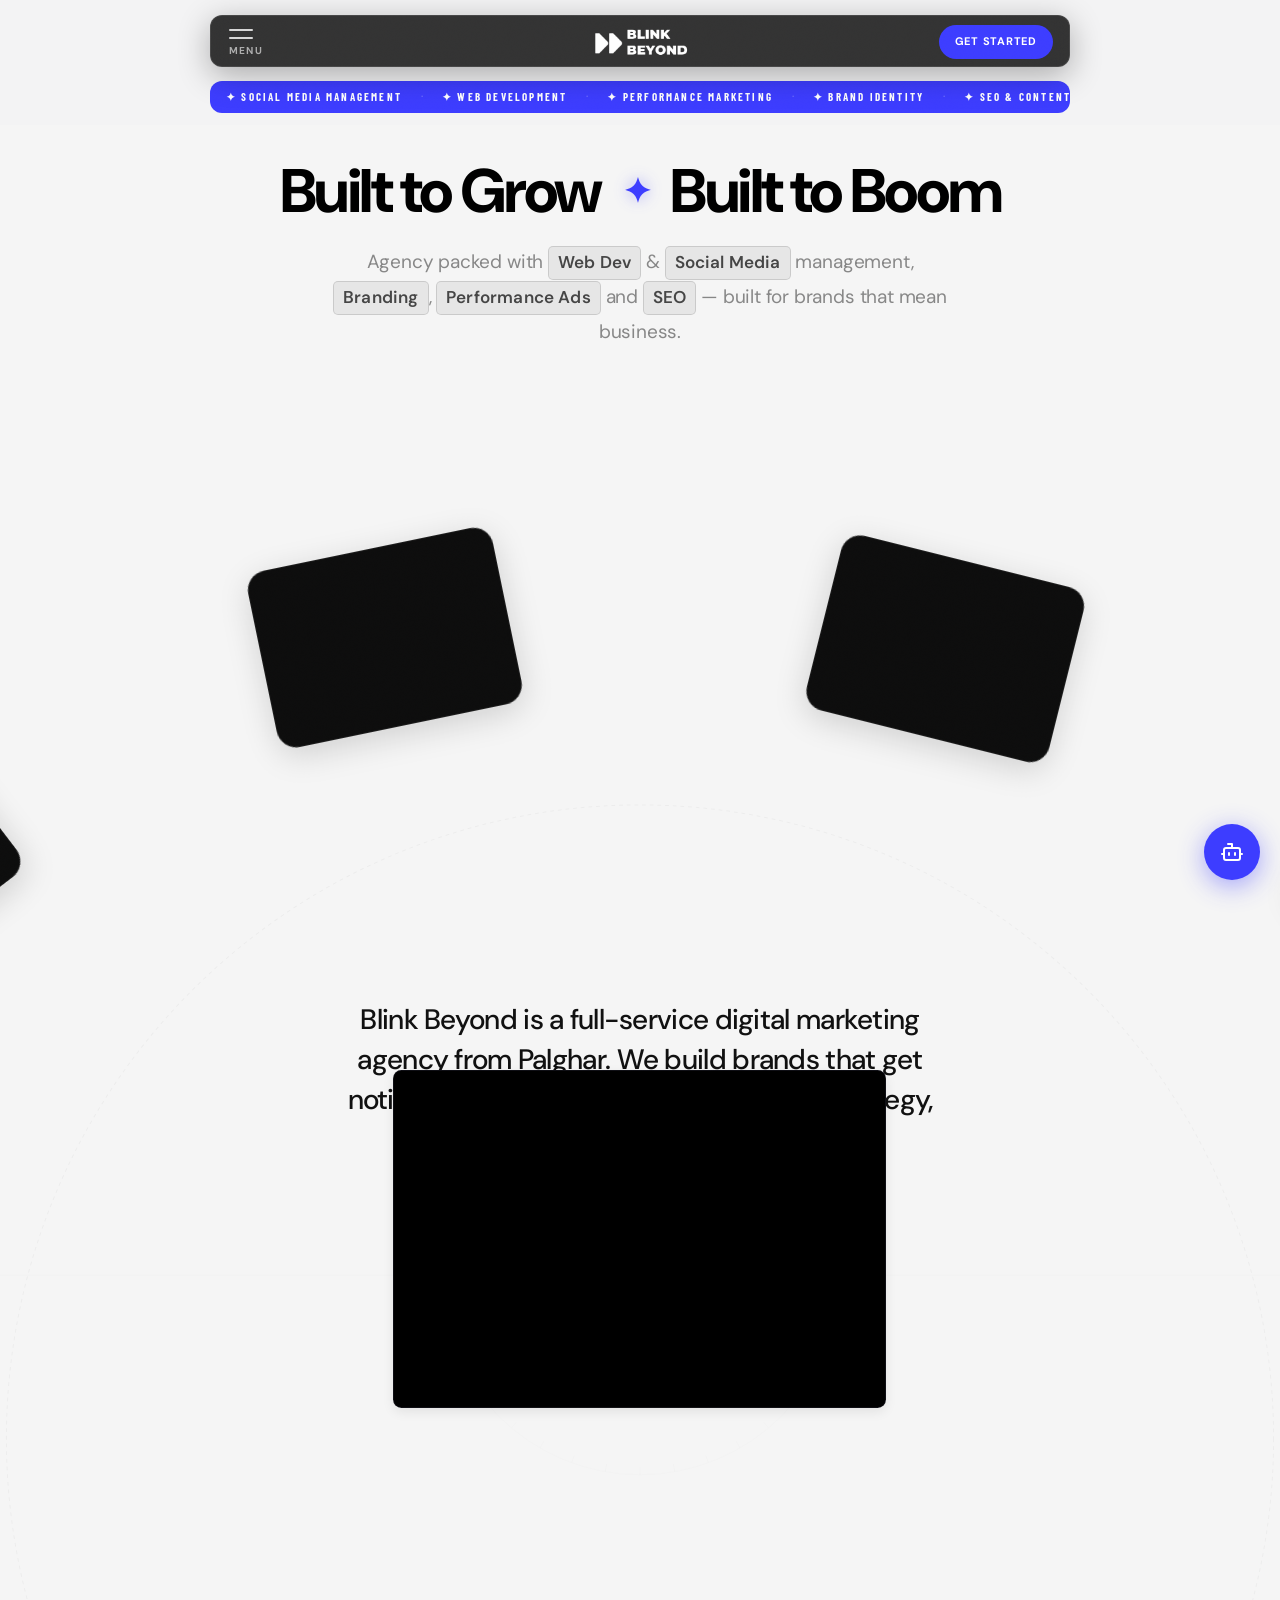
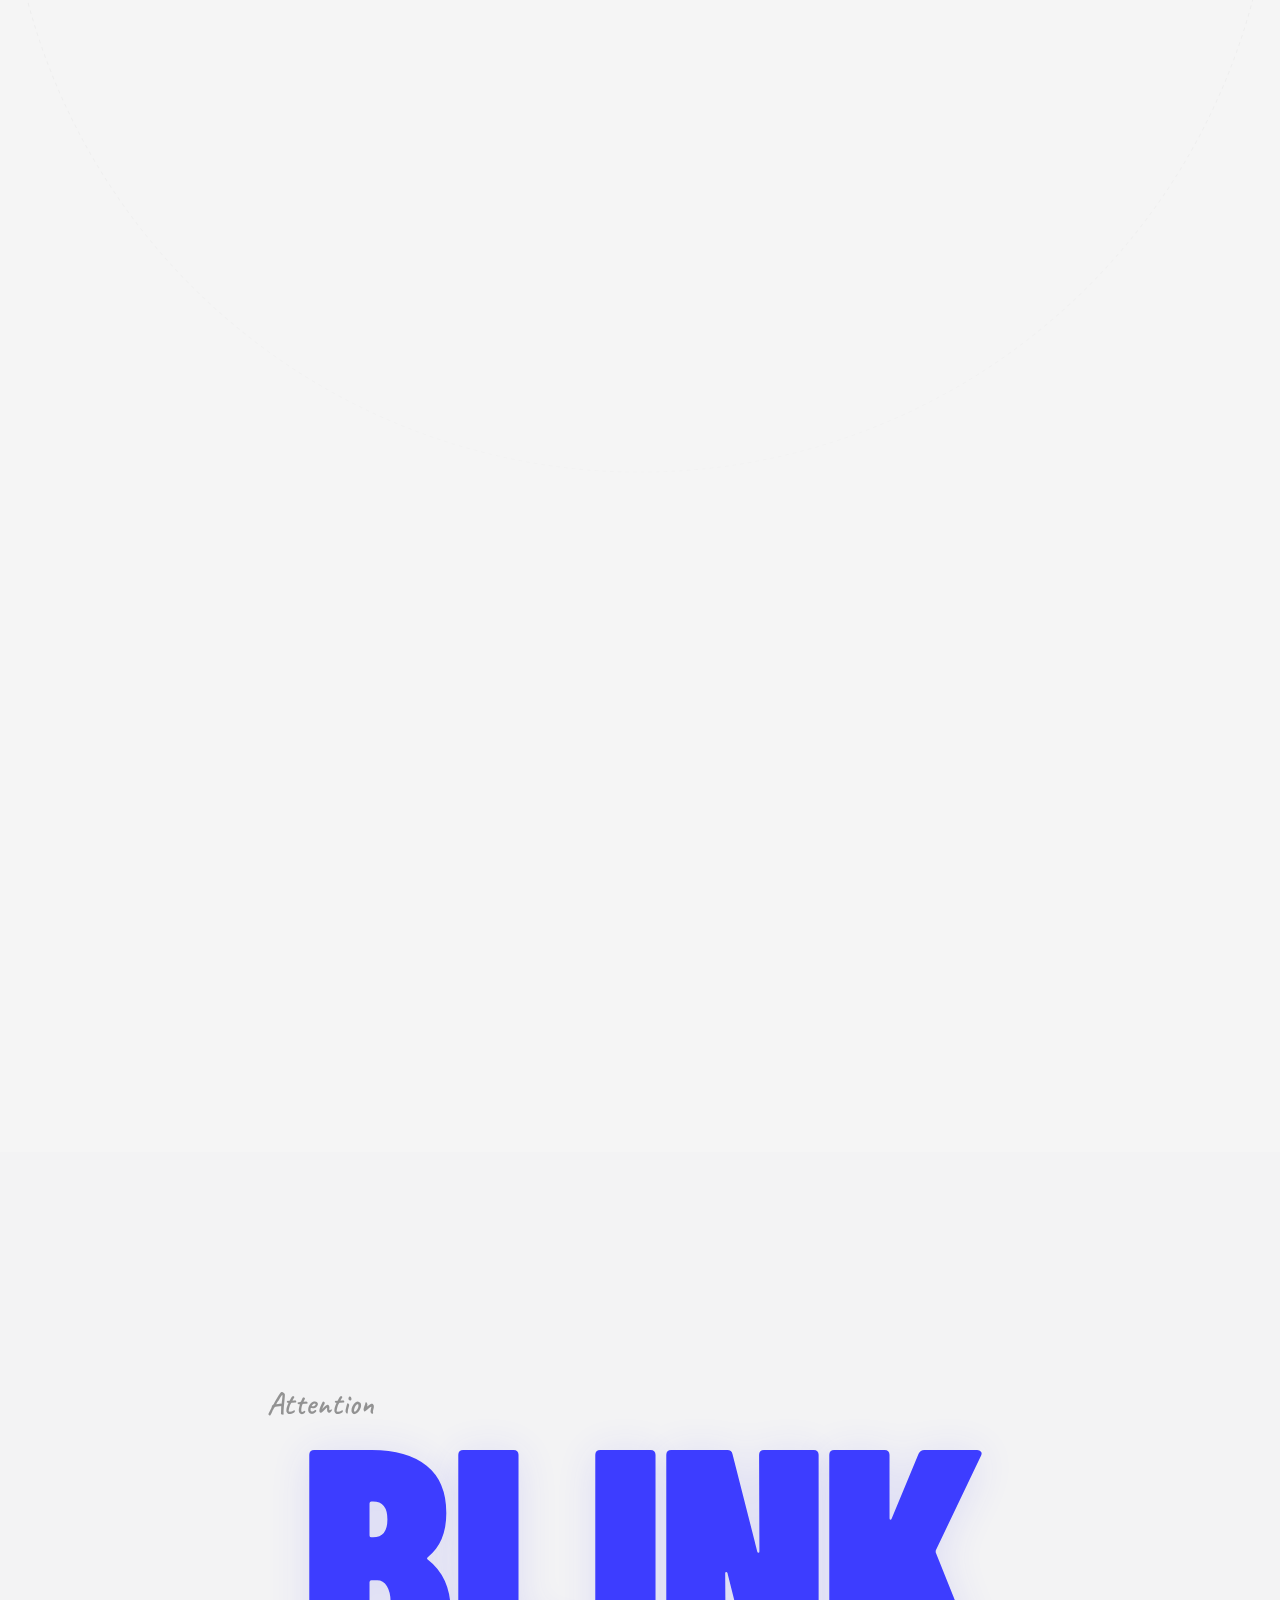
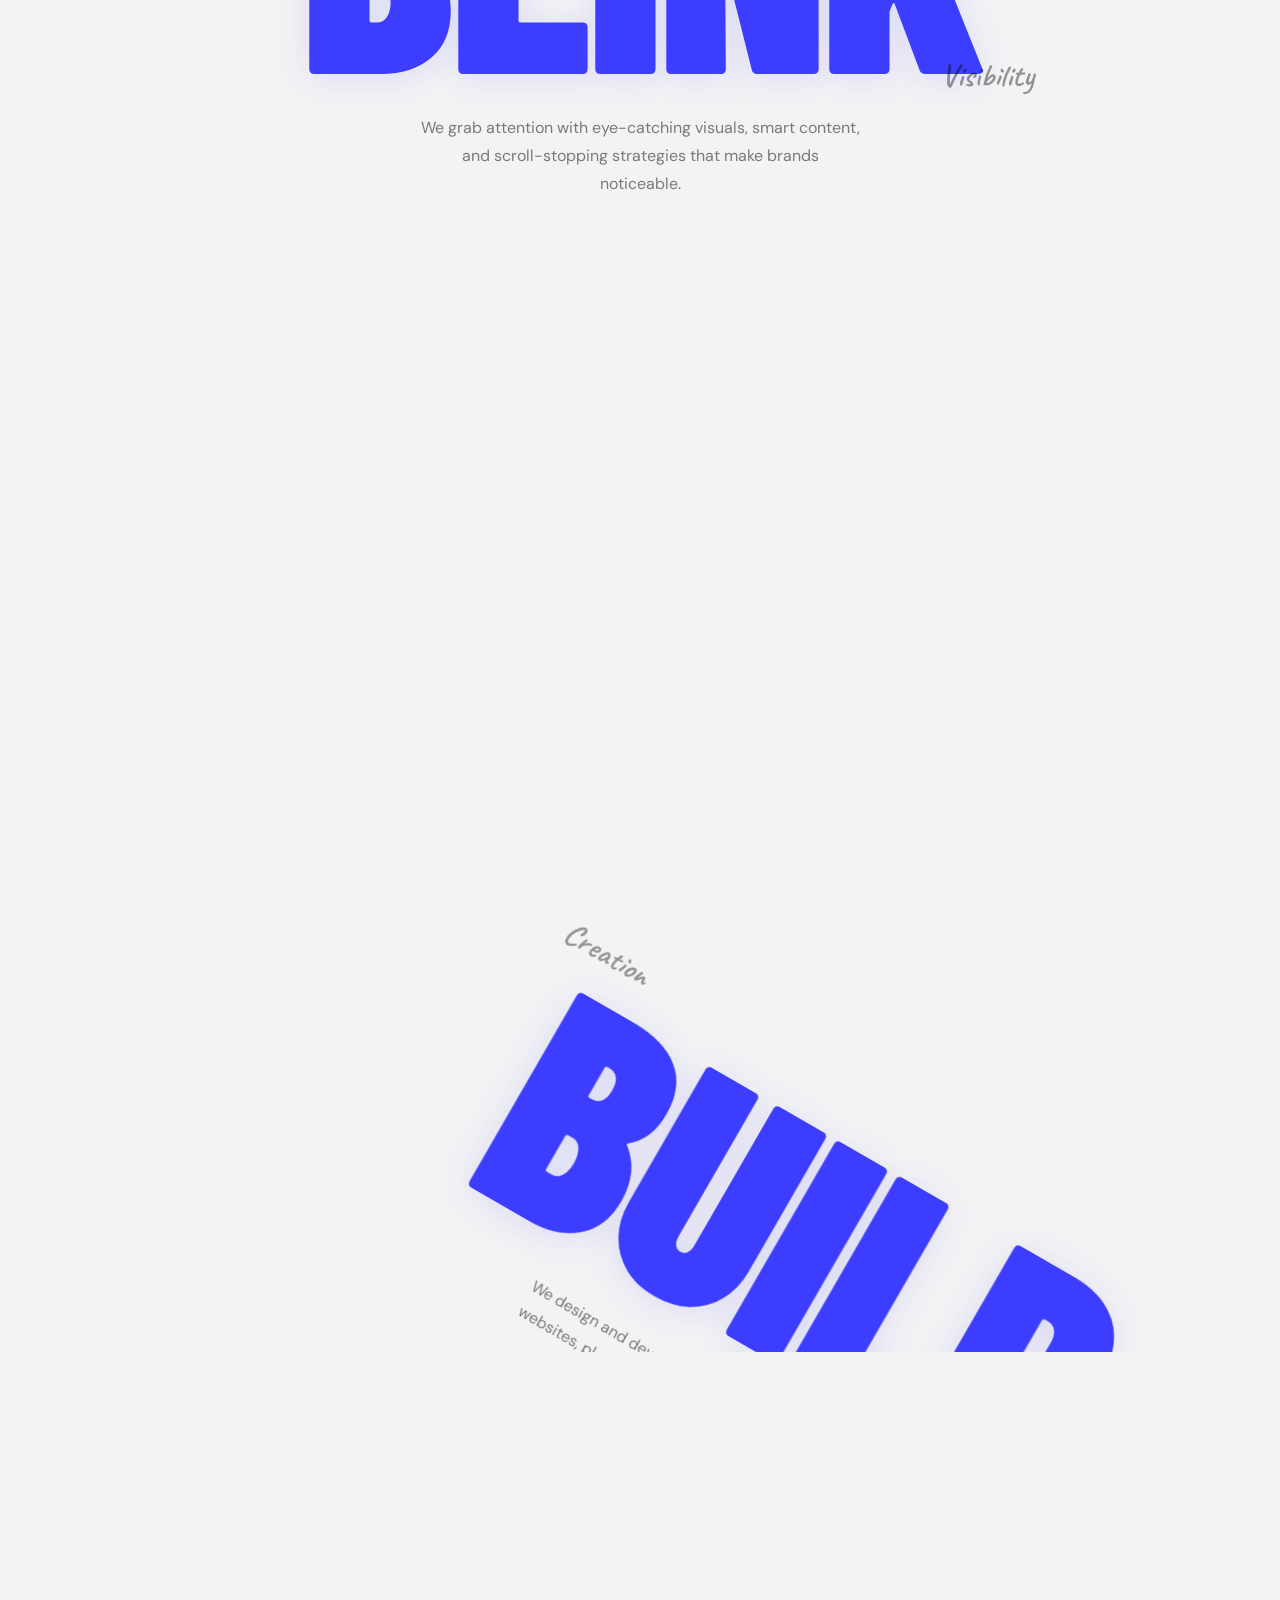
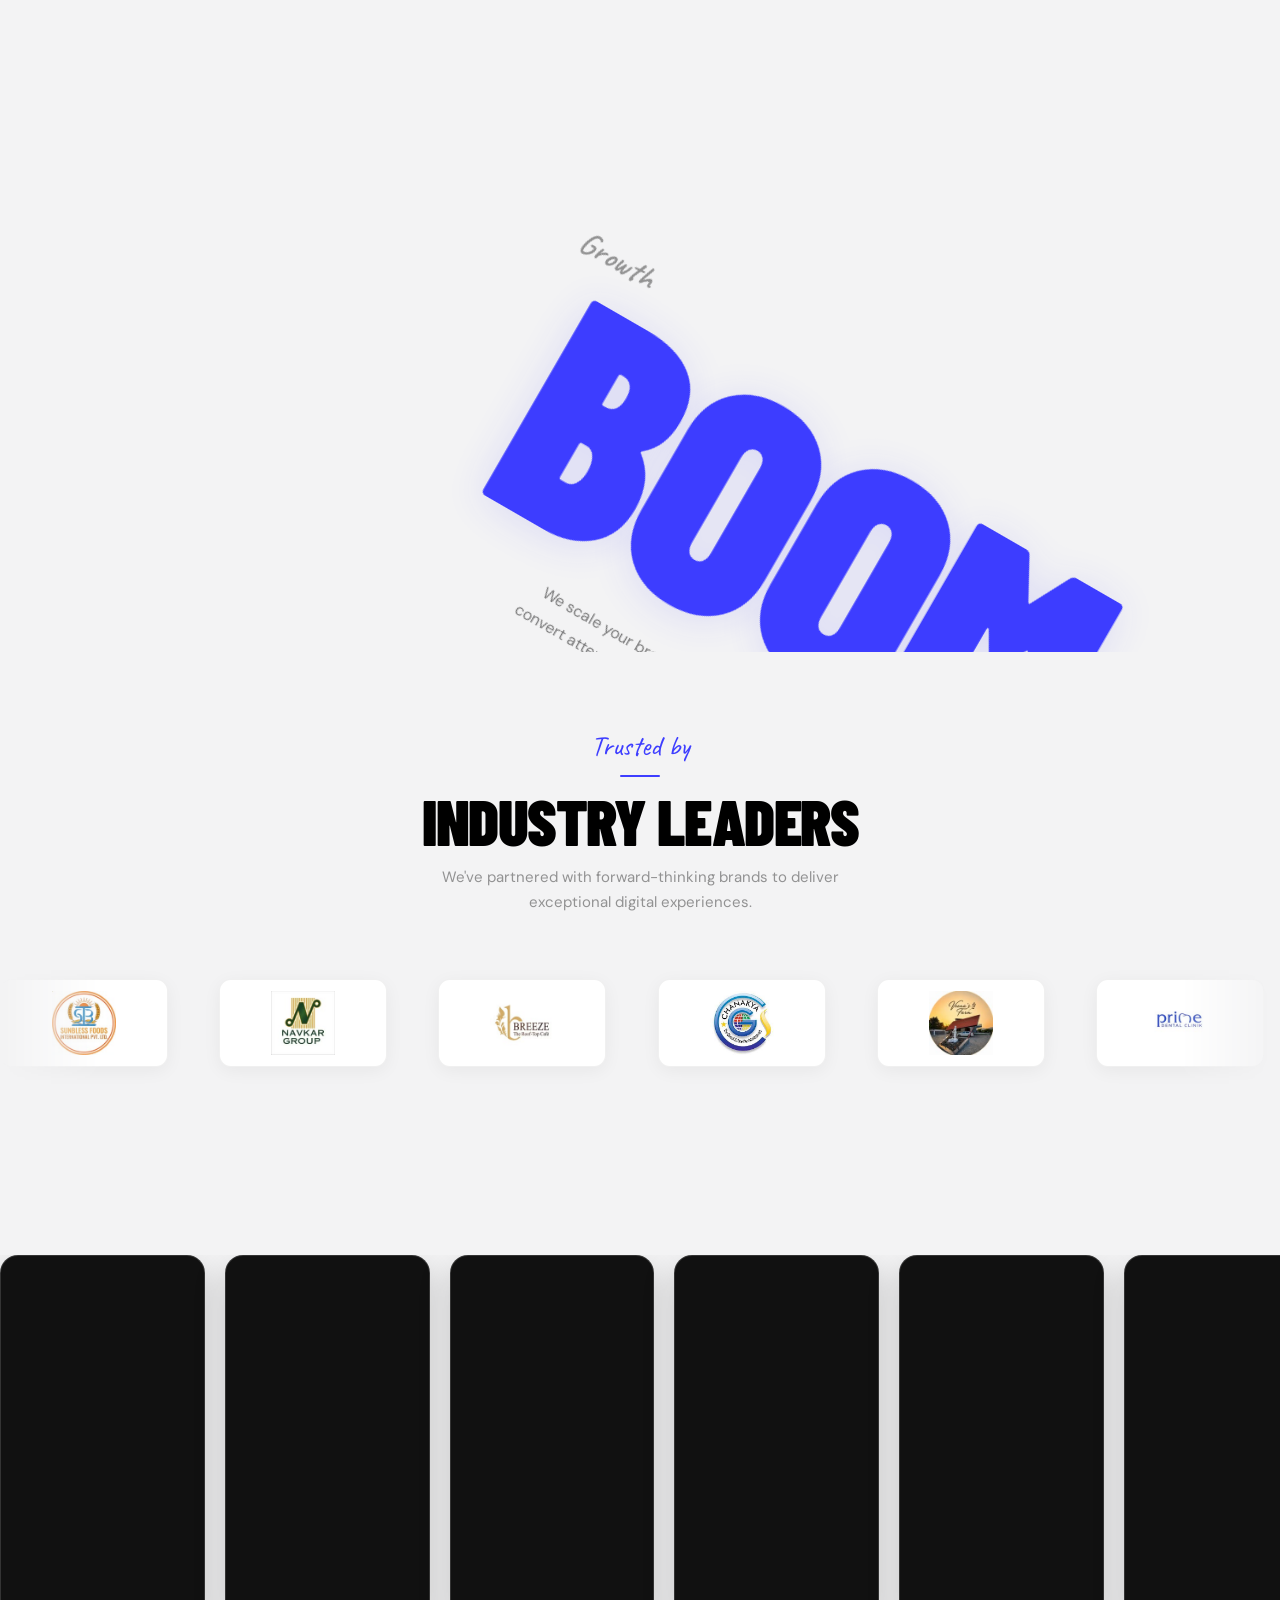
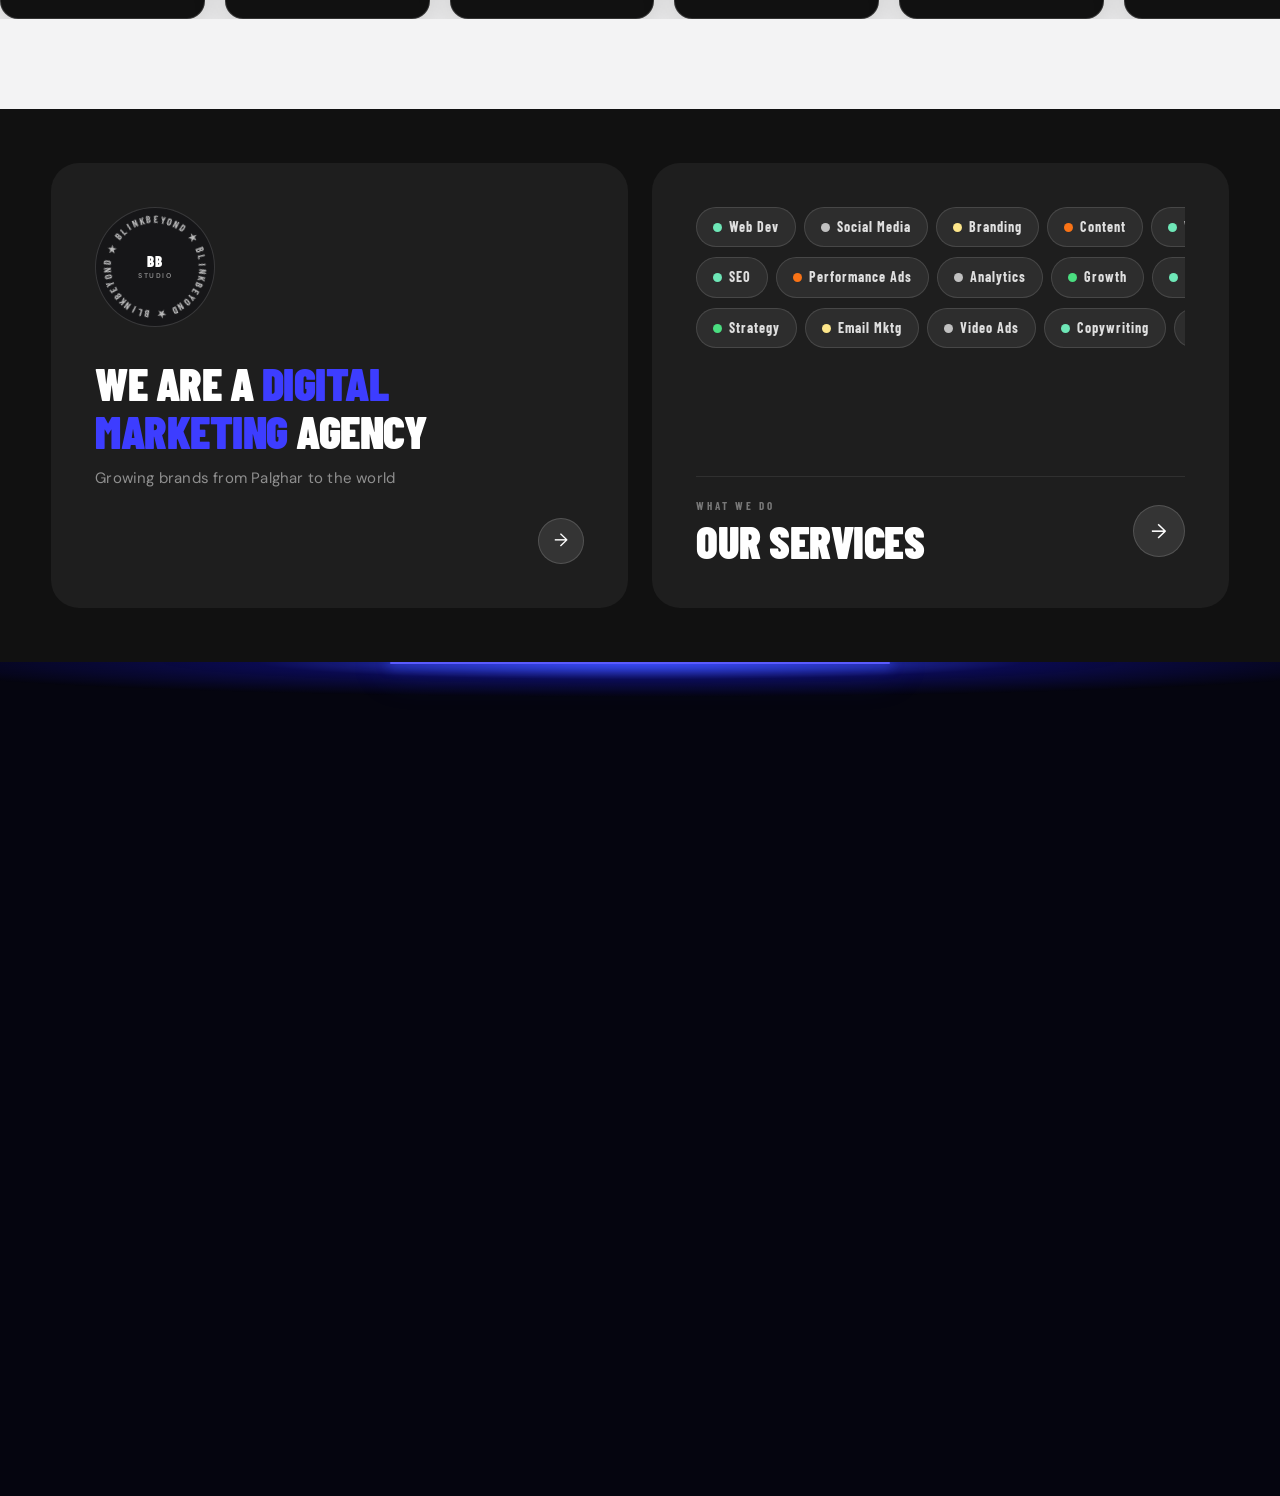
==== index.html @ e66d3a0a "chore: refactor for desktop-only responsive layout - Disabled media queries site-wide by overriding " ====
<!DOCTYPE html>
<html lang="en">
<head>
  <meta charset="UTF-8">
  <meta name="viewport" content="width=device-width, initial-scale=1.0">
  <title>Blink Beyond — Where Brands Blink and Boom</title>
  <meta name="description" content="Blink Beyond is a digital marketing agency in Palghar, Maharashtra specializing in web development, social media management, branding, and performance marketing.">
  <link rel="icon" type="image/svg+xml" href="favicon.svg">
  <meta property="og:title" content="Blink Beyond | Digital Marketing Agency">
  <meta property="og:description" content="Where brands blink and boom. Get in touch to build your brand and drive growth.">
  <meta property="og:image" content="https://blinkbeyond.co.in/assets/og-image.jpg">
  <meta property="og:url" content="https://blinkbeyond.co.in">
  <meta property="og:type" content="website">
  <link rel="stylesheet" href="css/style.css">
  <!-- Device-Specific Enhancements (Separated to prevent cross-device layout impact) -->
  <link rel="stylesheet" href="css/desktop/desktop.css">
  <link rel="stylesheet" href="css/tablet/tablet.css">
  <link rel="stylesheet" href="css/mobile/mobile.css">
  <script>
    if ('scrollRestoration' in history) {
      history.scrollRestoration = 'manual';
    }
    (function() {
      try {
        var seen = localStorage.getItem('bb_loader_seen') === '1' || /(?:^|; )bb_loader_seen=1/.test(document.cookie);
        if (seen) {
          document.documentElement.classList.add('bb-loader-skip');
          document.documentElement.classList.add('loader-skip');
        } else {
          document.documentElement.classList.add('is-preloading');
        }
      } catch (e) {}
      try {
        if (sessionStorage.getItem('bb_page_transition') === '1') {
          document.documentElement.classList.add('bb-entering');
          document.documentElement.style.background = '#3D3DFF';
          document.documentElement.style.backgroundColor = '#3D3DFF';
        }
      } catch (e) {}
    })();
  </script>
</head>
<body>
  <div class="page-transition-overlay"></div>
  <!-- ═══════════════ PAGE LOADER ═══════════════ -->
  <div class="page-loader" id="page-loader">
    <div class="loader-bg-glow"></div>
    <div class="loader-center">
      <div class="loader-wordmark-wrap" id="loader-wordmark-wrap">
        <span class="loader-fill-ghost">Blink Beyond</span>
        <span class="loader-fill-text" id="loader-fill-text">Blink Beyond</span>
      </div>
      <p class="loader-tagline">Where Brands Blink &amp; Boom</p>
    </div>
    <div class="loader-bottom">
      <div class="loader-counter" id="loader-percent" data-value="0%">0%</div>
      <div class="loader-bar-track"><div class="loader-bar-fill" id="loader-bar-fill"></div></div>
      <div class="loader-loading-text">Loading</div>
    </div>
  </div>

  <!-- ═══════════════ NAVIGATION ═══════════════ -->
  <nav class="navbar" id="cardNav">
    <div class="card-nav-top">
      <button class="cn-hamburger" id="cnHamburger" aria-label="Open menu">
        <span class="cn-line"></span>
        <span class="cn-line"></span>
        <span class="cn-label">MENU</span>
      </button>
      <a href="index.html" class="nav-logo" aria-label="Blink Beyond — Home"><img src="assets/logo.png" alt="Blink Beyond" class="nav-logo-img" width="172" height="40"></a>
      <a href="contact.html" class="cn-cta">Get Started</a>
    </div>
  </nav>

  <!-- ═══════════════ FULLSCREEN MENU OVERLAY ═══════════════ -->
  <div class="fullscreen-menu" id="fsMenu">
    <div class="fs-menu-header">
      <span class="fs-menu-tagline">Where Brands Blink &amp; Boom</span>
      <button class="fs-menu-close" id="fsMenuClose" aria-label="Close menu">
        <span class="fs-close-icon">✕</span> CLOSE
      </button>
    </div>
    <div class="fs-menu-body">
      <div class="fs-menu-links">
        <a href="index.html" class="fs-link" data-text="HOME">
          <span class="text-roll-wrapper">
            <span class="text-roll-top"></span>
            <span class="text-roll-bottom"></span>
          </span>
        </a>
        <a href="about.html" class="fs-link" data-text="ABOUT">
          <span class="text-roll-wrapper">
            <span class="text-roll-top"></span>
            <span class="text-roll-bottom"></span>
          </span>
        </a>
        <a href="services.html" class="fs-link" data-text="SERVICES">
          <span class="text-roll-wrapper">
            <span class="text-roll-top"></span>
            <span class="text-roll-bottom"></span>
          </span>
        </a>
        <a href="casestudies.html" class="fs-link" data-text="CASE STUDIES">
          <span class="text-roll-wrapper">
            <span class="text-roll-top"></span>
            <span class="text-roll-bottom"></span>
          </span>
        </a>
        <a href="contact.html" class="fs-link" data-text="CONTACT">
          <span class="text-roll-wrapper">
            <span class="text-roll-top"></span>
            <span class="text-roll-bottom"></span>
          </span>
        </a>
      </div>
    </div>
    <div class="fs-menu-footer">
      <div class="fs-footer-left">© BLINK BEYOND 2026 — ALL RIGHTS RESERVED</div>
      <div class="fs-social-legal">
        <div class="fs-socials">
          <a href="https://linkedin.com/company/blinkbeyond" target="_blank" rel="noopener" class="fs-social-link" aria-label="LinkedIn">
            <svg xmlns="http://www.w3.org/2000/svg" viewBox="0 0 24 24"><path d="M20.447 20.452h-3.554v-5.569c0-1.328-.027-3.037-1.852-3.037-1.853 0-2.136 1.445-2.136 2.939v5.667H9.351V9h3.414v1.561h.046c.477-.9 1.637-1.85 3.37-1.85 3.601 0 4.267 2.37 4.267 5.455v6.286zM5.337 7.433a2.062 2.062 0 01-2.063-2.065 2.064 2.064 0 112.063 2.065zm1.782 13.019H3.555V9h3.564v11.452zM22.225 0H1.771C.792 0 0 .774 0 1.729v20.542C0 23.227.792 24 1.771 24h20.451C23.2 24 24 23.227 24 22.271V1.729C24 .774 23.2 0 22.222 0h.003z"/></svg>
          </a>
          <a href="https://instagram.com/blinkbeyond" target="_blank" rel="noopener" class="fs-social-link" aria-label="Instagram">
            <svg xmlns="http://www.w3.org/2000/svg" viewBox="0 0 24 24"><path d="M12 2.163c3.204 0 3.584.012 4.85.07 3.252.148 4.771 1.691 4.919 4.919.058 1.265.069 1.645.069 4.849 0 3.205-.012 3.584-.069 4.849-.149 3.225-1.664 4.771-4.919 4.919-1.266.058-1.644.07-4.85.07-3.204 0-3.584-.012-4.849-.07-3.26-.149-4.771-1.699-4.919-4.92-.058-1.265-.07-1.644-.07-4.849 0-3.204.013-3.583.07-4.849.149-3.227 1.664-4.771 4.919-4.919 1.266-.057 1.645-.069 4.849-.069zM12 0C8.741 0 8.333.014 7.053.072 2.695.272.273 2.69.073 7.052.014 8.333 0 8.741 0 12c0 3.259.014 3.668.072 4.948.2 4.358 2.618 6.78 6.98 6.98C8.333 23.986 8.741 24 12 24c3.259 0 3.668-.014 4.948-.072 4.354-.2 6.782-2.618 6.979-6.98.059-1.28.073-1.689.073-4.948 0-3.259-.014-3.667-.072-4.947-.196-4.354-2.617-6.78-6.979-6.98C15.668.014 15.259 0 12 0zm0 5.838a6.162 6.162 0 100 12.324 6.162 6.162 0 000-12.324zM12 16a4 4 0 110-8 4 4 0 010 8zm6.406-11.845a1.44 1.44 0 100 2.881 1.44 1.44 0 000-2.881z"/></svg>
          </a>
          <a href="https://wa.me/919545556009" target="_blank" rel="noopener" class="fs-social-link" aria-label="WhatsApp">
            <svg xmlns="http://www.w3.org/2000/svg" viewBox="0 0 24 24"><path d="M17.472 14.382c-.297-.149-1.758-.867-2.03-.967-.273-.099-.471-.148-.67.15-.197.297-.767.966-.94 1.164-.173.199-.347.223-.644.075-.297-.15-1.255-.463-2.39-1.475-.883-.788-1.48-1.761-1.653-2.059-.173-.297-.018-.458.13-.606.134-.133.298-.347.446-.52.149-.174.198-.298.298-.497.099-.198.05-.371-.025-.52-.075-.149-.669-1.612-.916-2.207-.242-.579-.487-.5-.669-.51-.173-.008-.371-.01-.57-.01-.198 0-.52.074-.792.372-.272.297-1.04 1.016-1.04 2.479 0 1.462 1.065 2.875 1.213 3.074.149.198 2.096 3.2 5.077 4.487.709.306 1.262.489 1.694.625.712.227 1.36.195 1.871.118.571-.085 1.758-.719 2.006-1.413.248-.694.248-1.289.173-1.413-.074-.124-.272-.198-.57-.347m-5.421 7.403h-.004a9.87 9.87 0 01-5.031-1.378l-.361-.214-3.741.982.998-3.648-.235-.374a9.86 9.86 0 01-1.51-5.26c.001-5.45 4.436-9.884 9.888-9.884 2.64 0 5.122 1.03 6.988 2.898a9.825 9.825 0 012.893 6.994c-.003 5.45-4.437 9.884-9.885 9.884m8.413-18.297A11.815 11.815 0 0012.05 0C5.495 0 .16 5.335.157 11.892c0 2.096.547 4.142 1.588 5.945L.057 24l6.305-1.654a11.882 11.882 0 005.683 1.448h.005c6.554 0 11.89-5.335 11.893-11.893a11.821 11.821 0 00-3.48-8.413z"/></svg>
          </a>
          <a href="contact.html" class="fs-social-link" aria-label="Contact Us">
            <svg xmlns="http://www.w3.org/2000/svg" viewBox="0 0 24 24"><path d="M6.938 4.503c.702 0 1.34.06 1.92.188.577.13 1.07.33 1.485.61.41.28.733.65.96 1.12.225.47.34 1.05.34 1.73 0 .74-.17 1.36-.507 1.86-.338.5-.837.9-1.502 1.22.906.26 1.576.72 2.022 1.37.448.66.665 1.45.665 2.36 0 .75-.13 1.39-.41 1.93-.28.55-.67 1-1.16 1.35-.48.348-1.05.6-1.67.767-.63.165-1.27.25-1.95.25H0V4.51h6.938v-.007zM6.545 10.96c.6 0 1.1-.16 1.46-.49.37-.33.555-.79.555-1.38 0-.33-.06-.6-.18-.82-.12-.22-.29-.39-.5-.52-.21-.13-.46-.22-.74-.27-.28-.05-.57-.08-.87-.08H3.72v3.56h2.825zm.185 6.14c.33 0 .64-.04.93-.12.29-.08.54-.21.76-.39.22-.17.39-.4.51-.68.12-.28.18-.62.18-1.02 0-.81-.24-1.39-.71-1.74-.47-.35-1.08-.52-1.84-.52H3.72v4.47h3.01zM15.28 16.18c.39.38.91.58 1.58.58.48 0 .9-.12 1.26-.37.36-.25.58-.52.68-.83h2.27c-.36 1.13-.91 1.95-1.66 2.46-.74.51-1.64.77-2.69.77-.73 0-1.39-.13-1.96-.38-.58-.26-1.07-.62-1.48-1.09-.4-.47-.71-1.03-.93-1.68-.21-.65-.32-1.36-.32-2.13 0-.75.11-1.45.34-2.09.23-.64.55-1.2.97-1.66.42-.46.92-.83 1.5-1.08.58-.26 1.23-.38 1.93-.38.78 0 1.46.15 2.04.45.58.31 1.06.72 1.43 1.25.37.52.64 1.13.81 1.81.16.68.21 1.4.14 2.16h-6.79c.03.87.34 1.58.73 1.96zm2.77-5.09c-.32-.34-.79-.52-1.41-.52-.41 0-.75.07-1.02.22-.27.14-.48.33-.64.55-.15.22-.26.45-.31.7-.06.25-.09.47-.09.68h4.31c-.1-.8-.39-1.29-.71-1.63h-.13zM15.435 4.88h4.56v1.32h-4.56V4.88z"/></svg>
          </a>
        </div>
        <div class="fs-legal">
          <a href="contact.html">/ PRIVACY &amp; CONTACT /</a>
        </div>
      </div>
    </div>
  </div>

  <!-- ═══════════════ ANNOUNCEMENT STRIP ═══════════════ -->
  <div class="announcement-strip">
    <div class="announcement-track">
      <span class="announcement-item">✦ Social Media Management</span>
      <span class="announcement-sep"> &nbsp;·&nbsp; </span>
      <span class="announcement-item">✦ Web Development</span>
      <span class="announcement-sep"> &nbsp;·&nbsp; </span>
      <span class="announcement-item">✦ Performance Marketing</span>
      <span class="announcement-sep"> &nbsp;·&nbsp; </span>
      <span class="announcement-item">✦ Brand Identity</span>
      <span class="announcement-sep"> &nbsp;·&nbsp; </span>
      <span class="announcement-item">✦ SEO &amp; Content</span>
      <span class="announcement-sep"> &nbsp;·&nbsp; </span>
      <span class="announcement-item">✦ Social Media Management</span>
      <span class="announcement-sep"> &nbsp;·&nbsp; </span>
      <span class="announcement-item">✦ Web Development</span>
      <span class="announcement-sep"> &nbsp;·&nbsp; </span>
      <span class="announcement-item">✦ Performance Marketing</span>
      <span class="announcement-sep"> &nbsp;·&nbsp; </span>
      <span class="announcement-item">✦ Brand Identity</span>
      <span class="announcement-sep"> &nbsp;·&nbsp; </span>
      <span class="announcement-item">✦ SEO &amp; Content</span>
      <span class="announcement-sep"> &nbsp;·&nbsp; </span>
    </div>
  </div>

  <!-- ═══════════════ HERO ═══════════════ -->
  <section class="hero-page" id="hero">
    <!-- Center divider line -->
    <div class="hero-center-line"></div>

    <div class="hero-text">
      <h1 class="hero-headline">
        <span class="headline-part">Built to Grow</span>
        <span class="hero-headline-sep">✦</span>
        <span class="headline-part">Built to Boom</span>
      </h1>
      <p class="hero-sub">Agency packed with <span class="hero-chip">Web Dev</span> &amp; <span class="hero-chip">Social Media</span> management, <span class="hero-chip">Branding</span>, <span class="hero-chip">Performance Ads</span> and <span class="hero-chip">SEO</span> — built for brands that mean business.</p>
      <div class="hero-mobile-cta">
        <a href="contact.html" class="btn-primary">Get Started</a>
        <a href="services.html" class="btn-secondary">Our Services</a>
      </div>
    </div>

    <!-- MOBILE WORK STRIP (hidden on desktop, replaces arc on mobile) -->
    <div class="mobile-work-strip">
      <div class="mobile-work-track">
        <div class="mobile-work-card"><span class="mobile-work-num">01</span></div>
        <div class="mobile-work-card"><span class="mobile-work-num">02</span></div>
        <div class="mobile-work-card"><span class="mobile-work-num">03</span></div>
        <div class="mobile-work-card"><span class="mobile-work-num">04</span></div>
        <div class="mobile-work-card"><span class="mobile-work-num">05</span></div>
        <div class="mobile-work-card"><span class="mobile-work-num">06</span></div>
        <div class="mobile-work-card"><span class="mobile-work-num">07</span></div>
        <div class="mobile-work-card"><span class="mobile-work-num">01</span></div>
        <div class="mobile-work-card"><span class="mobile-work-num">02</span></div>
        <div class="mobile-work-card"><span class="mobile-work-num">03</span></div>
        <div class="mobile-work-card"><span class="mobile-work-num">04</span></div>
        <div class="mobile-work-card"><span class="mobile-work-num">05</span></div>
        <div class="mobile-work-card"><span class="mobile-work-num">06</span></div>
        <div class="mobile-work-card"><span class="mobile-work-num">07</span></div>
      </div>
    </div>

    <!-- ARC -->
    <div class="arc-scene" id="arcScene">
      <svg class="arc-orbit-path" viewBox="0 0 100 100" xmlns="http://www.w3.org/2000/svg" preserveAspectRatio="xMidYMid meet">
        <circle cx="50" cy="50" r="49.5" fill="none" stroke="rgba(0,0,0,0.07)" stroke-width="0.08" stroke-dasharray="0.3 0.3" />
      </svg>

      <div class="arc-ring" id="arcRing">

        <!-- ═══════════════════════════════════════════════════
             GIF CARDS — To activate a card, set the src below
             to your GIF file path, e.g. src="gifs/work-1.gif"
             ═══════════════════════════════════════════════════ -->

        <!-- CARD 1 -->
        <div class="a-card gif-card">
          <div class="card-gif-wrap">
            <video class="card-gif-video" src="assets/media/hero-gifs/01-sunbless.mp4#t=0.001" autoplay muted loop playsinline webkit-playsinline preload="auto" aria-hidden="true"></video>
          </div>
        </div>

        <!-- CARD 2 -->
        <div class="a-card gif-card">
          <div class="card-gif-wrap">
            <video class="card-gif-video" src="assets/media/hero-gifs/02-breeze.mp4#t=0.001" autoplay muted loop playsinline webkit-playsinline preload="auto" aria-hidden="true"></video>
          </div>
        </div>

        <!-- CARD 3 -->
        <div class="a-card gif-card">
          <div class="card-gif-wrap">
            <video class="card-gif-video" src="assets/media/hero-gifs/03-veenas.mp4#t=0.001" autoplay muted loop playsinline webkit-playsinline preload="auto" aria-hidden="true"></video>
          </div>
        </div>

        <!-- CARD 4 -->
        <div class="a-card gif-card">
          <div class="card-gif-wrap">
            <video class="card-gif-video" src="assets/media/hero-gifs/04-chinmaya.mp4#t=0.001" autoplay muted loop playsinline webkit-playsinline preload="auto" aria-hidden="true"></video>
          </div>
        </div>

        <!-- CARD 5 -->
        <div class="a-card gif-card">
          <div class="card-gif-wrap">
            <video class="card-gif-video" src="assets/media/hero-gifs/05-chanakya.mp4#t=0.001" autoplay muted loop playsinline webkit-playsinline preload="auto" aria-hidden="true"></video>
          </div>
        </div>

        <!-- CARD 6 -->
        <div class="a-card gif-card">
          <div class="card-gif-wrap">
            <video class="card-gif-video" src="assets/media/hero-gifs/06-prime.mp4#t=0.001" autoplay muted loop playsinline webkit-playsinline preload="auto" aria-hidden="true"></video>
          </div>
        </div>

        <!-- CARD 7 -->
        <div class="a-card gif-card">
          <div class="card-gif-wrap">
            <video class="card-gif-video" src="assets/media/hero-gifs/07-navkar.mp4#t=0.001" autoplay muted loop playsinline webkit-playsinline preload="auto" aria-hidden="true"></video>
          </div>
        </div>

      </div>
    </div>


  <!-- ═══════════════ HOME REEL (inside hero, below arc) ═══════════════ -->
  <div class="home-reel-top-gap" aria-hidden="true"></div>
  <div class="about-reel-section" id="home-reel-section">
    <!-- Para lives INSIDE the pinned section so it appears above Play/Reel -->
    <div class="hero-inner-text" id="heroInnerText">
      <p class="arc-hero-para">Blink Beyond is a full-service digital marketing agency from Palghar. We build brands that get noticed — through sharp design, smart strategy, and growth that actually sticks.</p>
    </div>

    <div class="about-reel-inner" id="home-reel-inner">
      <!-- OSMO-style full-width horizontal crosshair line -->
      <div class="reel-h-line"></div>
      <!-- OSMO-style circular tick ring — ticks generated by JS -->
      <svg class="reel-ring-svg" id="reel-ring" viewBox="-240 -240 480 480" xmlns="http://www.w3.org/2000/svg" aria-hidden="true"></svg>

      <div class="home-play-btn about-play-btn">
        <span class="play-text" id="hPlay">Play</span>
        <div id="home-card-anchor"></div>
        <span class="reel-text" id="hReel">Reel</span>
      </div>
    </div>
    <!-- Expanding card -->
    <div id="home-card">
      <div class="card-scanlines"></div>
      <div class="card-glow-inner"></div>
      <!-- Small-card info bar (visible before expand) -->
      <div class="home-card-info">
        <span class="home-card-title">Blink Beyond <span class="home-card-dot">•</span></span>
        <span class="home-card-duration">02:30</span>
      </div>
      <div class="reel-grid" style="display:block;overflow:hidden;padding:0;background:#000;" data-hero-reel>
        <video class="hero-video-desktop" src="assets/media/hero-desktop.mp4#t=0.001" autoplay muted loop playsinline webkit-playsinline preload="auto" aria-label="Blink Beyond reel"></video>
        <video class="hero-video-mobile" src="assets/media/hero-mobile.mp4#t=0.001" autoplay muted loop playsinline webkit-playsinline preload="auto" aria-label="Blink Beyond reel"></video>
      </div>
      <div class="play-circle" id="home-play-circle">
        <svg id="home-play-svg" width="16" height="16" viewBox="0 0 16 16" fill="none">
          <path d="M5 2.5L12.5 8L5 13.5V2.5Z" fill="#fff"/>
        </svg>
      </div>
      <div class="fs-ui" id="home-fs-ui">
        <div class="fs-close" id="home-fs-close">
          <svg width="16" height="16" viewBox="0 0 16 16" fill="none" stroke-width="1.5" stroke-linecap="round">
            <line x1="3" y1="3" x2="13" y2="13"/><line x1="13" y1="3" x2="3" y2="13"/>
          </svg>
        </div>
        <div class="fs-progress"><div class="fs-fill" id="home-fs-fill"></div></div>
      </div>
    </div>
  </div>
  </section>

  <!-- ═══════════════ BLINK / BUILD / BOOM ═══════════════ -->
  <div class="bbb-stack-wrapper">
  <!-- ═══════════════ BLINK ═══════════════ -->
  <section class="parallax-word-section" id="section-blink">
    <div class="parallax-sticky">
      <div class="parallax-text-content">
        <div class="service-word-wrap">
          <span class="script-label top-left">Attention</span>
          <div class="service-big-word">BLINK</div>
          <span class="script-label bottom-right">Visibility</span>
        </div>
        <p class="service-word-desc">We grab attention with eye-catching visuals, smart content, and scroll-stopping strategies that make brands noticeable.</p>
      </div>
    </div>
  </section>

  <!-- ═══════════════ BUILD ═══════════════ -->
  <section class="parallax-word-section" id="section-build">
    <div class="parallax-sticky">
      <div class="parallax-text-content">
        <div class="service-word-wrap">
          <span class="script-label top-left">Creation</span>
          <div class="service-big-word">BUILD</div>
          <span class="script-label bottom-right">Structure</span>
        </div>
        <p class="service-word-desc">We design and develop strong digital foundations through websites, platforms, and systems that are fast, functional, and scalable.</p>
      </div>
    </div>
  </section>

  <!-- ═══════════════ BOOM ═══════════════ -->
  <section class="parallax-word-section" id="section-boom">
    <div class="parallax-sticky">
      <div class="parallax-text-content">
        <div class="service-word-wrap">
          <span class="script-label top-left">Growth</span>
          <div class="service-big-word">BOOM</div>
          <span class="script-label bottom-right">Results</span>
        </div>
        <p class="service-word-desc">We scale your brand using data-driven strategies that convert attention into leads, sales, and long-term business growth.</p>
      </div>
    </div>
  </section>
  </div><!-- /.bbb-stack-wrapper -->

  <!-- ═══════════════ TRUSTED BY CLIENTS ═══════════════ -->
  <section class="trusted-section section-pad" id="trusted-clients">
    <div class="container">
      <div class="trusted-header reveal">
        <span class="trusted-label">Trusted by</span>
        <h2 class="trusted-title">Industry Leaders</h2>
        <p class="trusted-subtitle">We've partnered with forward-thinking brands to deliver exceptional digital experiences.</p>
      </div>
    </div>
    <div class="trusted-marquee-wrap" data-marquee>
      <div class="trusted-marquee-track">
        <div class="trusted-logo-item" title="Sunbless Foods International">
          <img src="assets/client-logos/sunbless.png" alt="Sunbless Foods International" class="trusted-logo-img" width="160" height="70" decoding="async" loading="eager">
        </div>
        <div class="trusted-logo-item" title="Navkar Group">
          <img src="assets/client-logos/navkar-group.png" alt="Navkar Group" class="trusted-logo-img" width="140" height="70" decoding="async" loading="eager">
        </div>
        <div class="trusted-logo-item" title="Breeze The Roof-Top Café">
          <img src="assets/client-logos/breeze.png" alt="Breeze The Roof-Top Café" class="trusted-logo-img" width="160" height="60" decoding="async" loading="eager">
        </div>
        <div class="trusted-logo-item" title="Chanakya - The Global School for Intellectuals">
          <img src="assets/client-logos/chanakya.png" alt="Chanakya - The Global School for Intellectuals" class="trusted-logo-img" width="90" height="90" decoding="async" loading="eager">
        </div>
        <div class="trusted-logo-item" title="Veena's Farm">
          <img src="assets/client-logos/veenas-farm.png" alt="Veena's Farm" class="trusted-logo-img" width="90" height="90" decoding="async" loading="eager">
        </div>
        <div class="trusted-logo-item" title="Prime Dental Clinic">
          <img src="assets/client-logos/prime-dental.png" alt="Prime Dental Clinic" class="trusted-logo-img" width="160" height="60" decoding="async" loading="eager">
        </div>
        <div class="trusted-logo-item" title="Rishabh Education">
          <img src="assets/client-logos/rishabh-education.png" alt="Rishabh Education" class="trusted-logo-img" width="120" height="90" decoding="async" loading="eager">
        </div>
        <div class="trusted-logo-item" title="Chinmaya Vidyalaya">
          <img src="assets/client-logos/chinmaya.png" alt="Chinmaya Vidyalaya" class="trusted-logo-img" width="70" height="100" decoding="async" loading="eager">
        </div>

        <!-- Duplicate set for seamless loop -->
        <div class="trusted-logo-item" title="Sunbless Foods International" aria-hidden="true">
          <img src="assets/client-logos/sunbless.png" alt="" class="trusted-logo-img" width="160" height="70" decoding="async" loading="lazy">
        </div>
        <div class="trusted-logo-item" title="Navkar Group" aria-hidden="true">
          <img src="assets/client-logos/navkar-group.png" alt="" class="trusted-logo-img" width="140" height="70" decoding="async" loading="lazy">
        </div>
        <div class="trusted-logo-item" title="Breeze The Roof-Top Café" aria-hidden="true">
          <img src="assets/client-logos/breeze.png" alt="" class="trusted-logo-img" width="160" height="60" decoding="async" loading="lazy">
        </div>
        <div class="trusted-logo-item" title="Chanakya - The Global School for Intellectuals" aria-hidden="true">
          <img src="assets/client-logos/chanakya.png" alt="" class="trusted-logo-img" width="90" height="90" decoding="async" loading="lazy">
        </div>
        <div class="trusted-logo-item" title="Veena's Farm" aria-hidden="true">
          <img src="assets/client-logos/veenas-farm.png" alt="" class="trusted-logo-img" width="90" height="90" decoding="async" loading="lazy">
        </div>
        <div class="trusted-logo-item" title="Prime Dental Clinic" aria-hidden="true">
          <img src="assets/client-logos/prime-dental.png" alt="" class="trusted-logo-img" width="160" height="60" decoding="async" loading="lazy">
        </div>
        <div class="trusted-logo-item" title="Rishabh Education" aria-hidden="true">
          <img src="assets/client-logos/rishabh-education.png" alt="" class="trusted-logo-img" width="120" height="90" decoding="async" loading="lazy">
        </div>
        <div class="trusted-logo-item" title="Chinmaya Vidyalaya" aria-hidden="true">
          <img src="assets/client-logos/chinmaya.png" alt="" class="trusted-logo-img" width="70" height="100" decoding="async" loading="lazy">
        </div>
      </div>
    </div>
  </section>

  <!-- ═══════════════ PROJECT CARDS AUTO-SCROLL ROWS ═══════════════ -->
  <section class="proj-rows-section" id="project-rows">
    <div class="proj-rows-inner">
      <div class="proj-marquee-wrap" data-marquee>
        <div class="proj-row proj-row--left-scroll">
          <div class="proj-card">
            <video class="proj-video" src="assets/media/reels/01.mp4#t=0.001" autoplay muted loop playsinline webkit-playsinline preload="auto" aria-label="Blink Beyond Short 01"></video>
          </div>
          <div class="proj-card">
            <video class="proj-video" src="assets/media/reels/02.mp4#t=0.001" autoplay muted loop playsinline webkit-playsinline preload="auto" aria-label="Blink Beyond Short 02"></video>
          </div>
          <div class="proj-card">
            <video class="proj-video" src="assets/media/reels/03.mp4#t=0.001" autoplay muted loop playsinline webkit-playsinline preload="auto" aria-label="Blink Beyond Short 03"></video>
          </div>
          <div class="proj-card">
            <video class="proj-video" src="assets/media/reels/04.mp4#t=0.001" autoplay muted loop playsinline webkit-playsinline preload="auto" aria-label="Blink Beyond Short 04"></video>
          </div>
          <div class="proj-card">
            <video class="proj-video" src="assets/media/reels/05.mp4#t=0.001" autoplay muted loop playsinline webkit-playsinline preload="auto" aria-label="Blink Beyond Short 05"></video>
          </div>
          <div class="proj-card">
            <video class="proj-video" src="assets/media/reels/06.mp4#t=0.001" autoplay muted loop playsinline webkit-playsinline preload="auto" aria-label="Blink Beyond Short 06"></video>
          </div>
          <div class="proj-card">
            <video class="proj-video" src="assets/media/reels/07.mp4#t=0.001" autoplay muted loop playsinline webkit-playsinline preload="auto" aria-label="Blink Beyond Short 07"></video>
          </div>
          <div class="proj-card">
            <video class="proj-video" src="assets/media/reels/08.mp4#t=0.001" autoplay muted loop playsinline webkit-playsinline preload="auto" aria-label="Blink Beyond Short 08"></video>
          </div>
          <div class="proj-card">
            <video class="proj-video" src="assets/media/reels/09.mp4#t=0.001" autoplay muted loop playsinline webkit-playsinline preload="auto" aria-label="Blink Beyond Short 09"></video>
          </div>

          <!-- Duplicate set for seamless loop -->
          <div class="proj-card" aria-hidden="true">
            <video class="proj-video" src="assets/media/reels/01.mp4#t=0.001" autoplay muted loop playsinline webkit-playsinline preload="auto" tabindex="-1"></video>
          </div>
          <div class="proj-card" aria-hidden="true">
            <video class="proj-video" src="assets/media/reels/02.mp4#t=0.001" autoplay muted loop playsinline webkit-playsinline preload="auto" tabindex="-1"></video>
          </div>
          <div class="proj-card" aria-hidden="true">
            <video class="proj-video" src="assets/media/reels/03.mp4#t=0.001" autoplay muted loop playsinline webkit-playsinline preload="auto" tabindex="-1"></video>
          </div>
          <div class="proj-card" aria-hidden="true">
            <video class="proj-video" src="assets/media/reels/04.mp4#t=0.001" autoplay muted loop playsinline webkit-playsinline preload="auto" tabindex="-1"></video>
          </div>
          <div class="proj-card" aria-hidden="true">
            <video class="proj-video" src="assets/media/reels/05.mp4#t=0.001" autoplay muted loop playsinline webkit-playsinline preload="auto" tabindex="-1"></video>
          </div>
          <div class="proj-card" aria-hidden="true">
            <video class="proj-video" src="assets/media/reels/06.mp4#t=0.001" autoplay muted loop playsinline webkit-playsinline preload="auto" tabindex="-1"></video>
          </div>
          <div class="proj-card" aria-hidden="true">
            <video class="proj-video" src="assets/media/reels/07.mp4#t=0.001" autoplay muted loop playsinline webkit-playsinline preload="auto" tabindex="-1"></video>
          </div>
          <div class="proj-card" aria-hidden="true">
            <video class="proj-video" src="assets/media/reels/08.mp4#t=0.001" autoplay muted loop playsinline webkit-playsinline preload="auto" tabindex="-1"></video>
          </div>
          <div class="proj-card" aria-hidden="true">
            <video class="proj-video" src="assets/media/reels/09.mp4#t=0.001" autoplay muted loop playsinline webkit-playsinline preload="auto" tabindex="-1"></video>
          </div>
        </div>
      </div>
    </div>
  </section>

  <!-- ═══════════════ ABOUT US / OUR SERVICES CARDS ═══════════════ -->
  <section class="cards-section cards-section--redesign">
    <div class="bb-cards-wrapper">

      <!-- LEFT: About Us Card -->
      <a href="about.html" class="bb-card bb-card--about reveal">
        <!-- Circular stamp badge -->
        <div class="circular-badge" id="blinkBadge" data-text="BLINKBEYOND ★ BLINKBEYOND ★ BLINKBEYOND ★ " data-spin-duration="20">
          <div class="circular-badge-text" id="blinkBadgeText"></div>
          <div class="circular-badge-center">
            <span class="center-logo">BB</span>
            <span class="center-sub">STUDIO</span>
          </div>
        </div>

        <!-- Heading -->
        <div class="bb-card-body">
          <h3 class="bb-card-heading">We are a <span class="bb-card-heading--accent">Digital Marketing</span> agency</h3>
          <p class="bb-card-sub">Growing brands from Palghar to the world</p>
        </div>

        <!-- Bottom arrow buttons -->
        <div class="bb-card-footer">
          <div class="bb-arrow-btn">→</div>
        </div>
      </a>

      <!-- RIGHT: Services Card -->
      <a href="services.html" class="bb-card bb-card--services reveal reveal-delay-2">
        <!-- Scrolling pill tags -->
        <div class="bb-tags-area">
          <div class="bb-tags-row bb-tags-row--1">
            <span class="bb-tag"><span class="bb-tag-dot bb-tag-dot--mint"></span>Web Dev</span>
            <span class="bb-tag"><span class="bb-tag-dot bb-tag-dot--white"></span>Social Media</span>
            <span class="bb-tag"><span class="bb-tag-dot bb-tag-dot--yellow"></span>Branding</span>
            <span class="bb-tag"><span class="bb-tag-dot bb-tag-dot--orange"></span>Content</span>
            <span class="bb-tag"><span class="bb-tag-dot bb-tag-dot--mint"></span>Web Dev</span>
            <span class="bb-tag"><span class="bb-tag-dot bb-tag-dot--white"></span>Social Media</span>
            <span class="bb-tag"><span class="bb-tag-dot bb-tag-dot--yellow"></span>Branding</span>
            <span class="bb-tag"><span class="bb-tag-dot bb-tag-dot--orange"></span>Content</span>
          </div>
          <div class="bb-tags-row bb-tags-row--2">
            <span class="bb-tag"><span class="bb-tag-dot bb-tag-dot--mint"></span>SEO</span>
            <span class="bb-tag"><span class="bb-tag-dot bb-tag-dot--orange"></span>Performance Ads</span>
            <span class="bb-tag"><span class="bb-tag-dot bb-tag-dot--white"></span>Analytics</span>
            <span class="bb-tag"><span class="bb-tag-dot bb-tag-dot--green"></span>Growth</span>
            <span class="bb-tag"><span class="bb-tag-dot bb-tag-dot--mint"></span>SEO</span>
            <span class="bb-tag"><span class="bb-tag-dot bb-tag-dot--orange"></span>Performance Ads</span>
            <span class="bb-tag"><span class="bb-tag-dot bb-tag-dot--white"></span>Analytics</span>
            <span class="bb-tag"><span class="bb-tag-dot bb-tag-dot--green"></span>Growth</span>
          </div>
          <div class="bb-tags-row bb-tags-row--3">
            <span class="bb-tag"><span class="bb-tag-dot bb-tag-dot--green"></span>Strategy</span>
            <span class="bb-tag"><span class="bb-tag-dot bb-tag-dot--yellow"></span>Email Mktg</span>
            <span class="bb-tag"><span class="bb-tag-dot bb-tag-dot--white"></span>Video Ads</span>
            <span class="bb-tag"><span class="bb-tag-dot bb-tag-dot--mint"></span>Copywriting</span>
            <span class="bb-tag"><span class="bb-tag-dot bb-tag-dot--green"></span>Strategy</span>
            <span class="bb-tag"><span class="bb-tag-dot bb-tag-dot--yellow"></span>Email Mktg</span>
            <span class="bb-tag"><span class="bb-tag-dot bb-tag-dot--white"></span>Video Ads</span>
            <span class="bb-tag"><span class="bb-tag-dot bb-tag-dot--mint"></span>Copywriting</span>
          </div>
        </div>

        <!-- Bottom label + heading -->
        <div class="bb-card-footer bb-card-footer--services">
          <div>
            <p class="bb-services-label">WHAT WE DO</p>
            <h3 class="bb-services-heading">Our Services</h3>
          </div>
          <div class="bb-arrow-btn bb-arrow-btn--circle">→</div>
        </div>
      </a>

    </div>
  </section>



  <!-- ═══════════════ FOOTER ═══════════════ -->
  <footer class="footer" id="site-footer">
    <div class="lamp" id="footer-lamp">
      <div class="lamp__glow"></div>
      <div class="lamp__line"></div>
    </div>
    <div class="footer-content">
      <div class="footer-cta-strip">
        <div class="container footer-cta-inner">
          <p class="footer-cta-text">Ready to grow your brand?</p>
          <a href="contact.html" class="footer-cta-btn">Let's Talk <span>→</span></a>
        </div>
      </div>
      <div class="container">
        <div class="footer-top">
          <div class="footer-col footer-about">
            <div class="footer-logo"><img src="assets/logo.png" alt="Blink Beyond" class="footer-logo-img" width="160" height="38"></div>
            <p class="footer-tagline">Where brands blink and boom. We craft digital experiences that drive real growth.</p>
            <div class="footer-social-links">
              <a href="https://instagram.com/blinkbeyond" target="_blank" rel="noopener" aria-label="Instagram" class="social-icon">
                <svg width="18" height="18" viewBox="0 0 24 24" fill="none" stroke="currentColor" stroke-width="2" stroke-linecap="round" stroke-linejoin="round"><rect x="2" y="2" width="20" height="20" rx="5" ry="5"/><path d="M16 11.37A4 4 0 1 1 12.63 8 4 4 0 0 1 16 11.37z"/><line x1="17.5" y1="6.5" x2="17.51" y2="6.5"/></svg>
              </a>
              <a href="https://linkedin.com/company/blinkbeyond" target="_blank" rel="noopener" aria-label="LinkedIn" class="social-icon">
                <svg width="18" height="18" viewBox="0 0 24 24" fill="none" stroke="currentColor" stroke-width="2" stroke-linecap="round" stroke-linejoin="round"><path d="M16 8a6 6 0 0 1 6 6v7h-4v-7a2 2 0 0 0-2-2 2 2 0 0 0-2 2v7h-4v-7a6 6 0 0 1 6-6z"/><rect x="2" y="9" width="4" height="12"/><circle cx="4" cy="4" r="2"/></svg>
              </a>
              <a href="https://facebook.com/blinkbeyond" target="_blank" rel="noopener" aria-label="Facebook" class="social-icon">
                <svg width="18" height="18" viewBox="0 0 24 24" fill="none" stroke="currentColor" stroke-width="2" stroke-linecap="round" stroke-linejoin="round"><path d="M18 2h-3a5 5 0 0 0-5 5v3H7v4h3v8h4v-8h3l1-4h-4V7a1 1 0 0 1 1-1h3z"/></svg>
              </a>
              <a href="https://wa.me/919545556009" target="_blank" rel="noopener" aria-label="WhatsApp" class="social-icon">
                <svg width="18" height="18" viewBox="0 0 24 24" fill="currentColor"><path d="M17.472 14.382c-.297-.149-1.758-.867-2.03-.967-.273-.099-.471-.148-.67.15-.197.297-.767.966-.94 1.164-.173.199-.347.223-.644.075-.297-.15-1.255-.463-2.39-1.475-.888-.788-1.489-1.761-1.663-2.059-.173-.297-.018-.458.13-.606.134-.133.298-.347.446-.52.149-.174.198-.298.298-.497.099-.198.05-.371-.025-.52-.075-.149-.669-1.612-.916-2.207-.242-.579-.487-.5-.669-.51a12.8 12.8 0 0 0-.57-.01c-.198 0-.52.074-.792.372-.272.297-1.04 1.016-1.04 2.479 0 1.462 1.065 2.875 1.213 3.074.149.198 2.096 3.2 5.077 4.487.709.306 1.262.489 1.694.625.712.227 1.36.195 1.871.118.571-.085 1.758-.719 2.006-1.413.248-.694.248-1.289.173-1.413-.074-.124-.272-.198-.57-.347m-5.421 7.403h-.004a9.87 9.87 0 0 1-5.031-1.378l-.361-.214-3.741.982.998-3.648-.235-.374a9.86 9.86 0 0 1-1.51-5.26c.001-5.45 4.436-9.884 9.888-9.884 2.64 0 5.122 1.03 6.988 2.898a9.825 9.825 0 0 1 2.893 6.994c-.003 5.45-4.437 9.884-9.885 9.884m8.413-18.297A11.815 11.815 0 0 0 12.05 0C5.495 0 .16 5.335.157 11.892c0 2.096.547 4.142 1.588 5.945L.057 24l6.305-1.654a11.882 11.882 0 0 0 5.683 1.448h.005c6.554 0 11.89-5.335 11.893-11.893a11.821 11.821 0 0 0-3.48-8.413Z"/></svg>
              </a>
            </div>
            <div class="footer-msme">
              <img src="assets/msme-emblem.png" alt="MSME Registered Enterprise" class="footer-msme-logo" width="48" height="48" style="object-fit: contain;">
              <div class="footer-msme-info">
                <span class="footer-msme-label">MSME Registered Enterprise</span>
                <span class="footer-msme-gstin">GSTIN: 27AABCU1234A1Z5</span>
              </div>
            </div>
          </div>
          <div class="footer-nav-links-wrap">
            <div class="footer-col footer-links-col">
              <h4 class="footer-col-title">Quick Links</h4>
              <a href="index.html">Home</a>
              <a href="about.html">About Us</a>
              <a href="services.html">Services</a>
              <a href="casestudies.html">Case Studies</a>
              <a href="contact.html">Contact</a>
            </div>
            <div class="footer-col footer-services-col">
              <h4 class="footer-col-title">Services</h4>
              <a href="services.html#service-webdev">Web Development</a>
              <a href="services.html#service-social">Social Media Marketing</a>
              <a href="services.html#service-ads">Performance Marketing</a>
              <a href="services.html#service-seo">Search Engine Optimisation</a>
              <a href="services.html#service-branding">Content &amp; Branding</a>
            </div>
          </div>
          <div class="footer-col footer-contact-col">
            <h4 class="footer-col-title">Get In Touch</h4>
            <div class="footer-contact-block">
              <span class="footer-contact-label">Address</span>
              <p class="footer-contact-text">Palghar - 401404,<br>Mumbai-Maharashtra.</p>
            </div>
            <div class="footer-contact-block">
              <span class="footer-contact-label">Phone</span>
              <p class="footer-contact-text"><a href="tel:+919545556009">+91 95455 56009</a></p>
            </div>
            <div class="footer-contact-block">
              <span class="footer-contact-label">Email</span>
              <p class="footer-contact-text"><a href="mailto:support@blinkbeyond.co.in">support@blinkbeyond.co.in</a></p>
            </div>
          </div>
        </div>
      </div>
      <div class="footer-brand-wrap" id="footer-brand-wrap">
        <span class="footer-brand-text" aria-hidden="true">BLINK BEYOND</span>
      </div>
      <div class="footer-bottom">
        <div class="container footer-bottom-inner">
          <p>© 2026. All rights reserved.</p>
          <p class="footer-bottom-legal"><a href="#">Privacy Policy</a> &nbsp;&middot;&nbsp; <a href="#">Terms of Service</a></p>
        </div>
      </div>
    </div>
  </footer>

  <!-- ═══════════════ SCRIPTS ═══════════════ -->
  <script src="js/vendor/gsap.min.js"></script>
  <script src="js/vendor/scrolltrigger.min.js"></script>
  <script src="js/vendor/draggable.min.js"></script>
  <script src="js/main.js"></script>
  
  
  <!-- ═══════════════ FLOATING ACTION BUTTONS ═══════════════ -->
  <div class="fab-container">
    <div class="fab-options">
      <!-- Instagram Option -->
      <a href="https://www.instagram.com/blinkbeyond" target="_blank" rel="noopener" class="fab-option instagram-btn" aria-label="Follow on Instagram">
        <svg viewBox="0 0 24 24" fill="currentColor">
          <path d="M12 2.163c3.204 0 3.584.012 4.85.07 3.252.148 4.771 1.691 4.919 4.919.058 1.265.069 1.645.069 4.849 0 3.205-.012 3.584-.069 4.849-.149 3.225-1.664 4.771-4.919 4.919-1.266.058-1.644.07-4.85.07-3.204 0-3.584-.012-4.849-.07-3.26-.149-4.771-1.699-4.919-4.92-.058-1.265-.07-1.644-.07-4.849 0-3.204.013-3.583.07-4.849.149-3.227 1.664-4.771 4.919-4.919 1.266-.057 1.645-.069 4.849-.069zM12 0C8.741 0 8.333.014 7.053.072 2.695.272.273 2.69.073 7.052.014 8.333 0 8.741 0 12c0 3.259.014 3.668.072 4.948.2 4.358 2.618 6.78 6.98 6.98C8.333 23.986 8.741 24 12 24c3.259 0 3.668-.014 4.948-.072 4.354-.2 6.782-2.618 6.979-6.98.059-1.28.073-1.689.073-4.948 0-3.259-.014-3.667-.072-4.947-.196-4.354-2.617-6.78-6.979-6.98C15.668.014 15.259 0 12 0zm0 5.838a6.162 6.162 0 1 0 0 12.324 6.162 6.162 0 0 0 0-12.324zM12 16a4 4 0 1 1 0-8 4 4 0 0 1 0 8zm6.406-11.845a1.44 1.44 0 1 0 0 2.881 1.44 1.44 0 0 0 0-2.881z"/>
        </svg>
      </a>
      <!-- WhatsApp Option -->
      <a href="https://wa.me/919545556009" target="_blank" rel="noopener" class="fab-option whatsapp-btn" aria-label="Chat on WhatsApp">
        <svg viewBox="0 0 24 24" fill="currentColor">
          <path d="M17.472 14.382c-.297-.149-1.758-.867-2.03-.967-.273-.099-.471-.148-.67.15-.197.297-.767.966-.94 1.164-.173.199-.347.223-.644.075-.297-.15-1.255-.463-2.39-1.475-.888-.788-1.489-1.761-1.663-2.059-.173-.297-.018-.458.13-.606.134-.133.298-.347.446-.52.149-.174.198-.298.298-.497.099-.198.05-.371-.025-.52-.075-.149-.669-1.612-.916-2.207-.242-.579-.487-.5-.669-.51a12.8 12.8 0 0 0-.57-.01c-.198 0-.52.074-.792.372-.272.297-1.04 1.016-1.04 2.479 0 1.462 1.065 2.875 1.213 3.074.149.198 2.096 3.2 5.077 4.487.709.306 1.262.489 1.694.625.712.227 1.36.195 1.871.118.571-.085 1.758-.719 2.006-1.413.248-.694.248-1.289.173-1.413-.074-.124-.272-.198-.57-.347m-5.421 7.403h-.004a9.87 9.87 0 0 1-5.031-1.378l-.361-.214-3.741.982.998-3.648-.235-.374a9.86 9.86 0 0 1-1.51-5.26c.001-5.45 4.436-9.884 9.888-9.884 2.64 0 5.122 1.03 6.988 2.898a9.825 9.825 0 0 1 2.893 6.994c-.003 5.45-4.437 9.884-9.885 9.884m8.413-18.297A11.815 11.815 0 0 0 12.05 0C5.495 0 .16 5.335.157 11.892c0 2.096.547 4.142 1.588 5.945L.057 24l6.305-1.654a11.882 11.882 0 0 0 5.683 1.448h.005c6.554 0 11.89-5.335 11.893-11.893a11.821 11.821 0 0 0-3.48-8.413Z"/>
        </svg>
      </a>
    </div>
    <!-- Main Toggle Button -->
    <button class="fab-toggle" aria-label="Open Actions">
      <svg class="icon-chat" xmlns="http://www.w3.org/2000/svg" width="24" height="24" viewBox="0 0 24 24" fill="none" stroke="currentColor" stroke-width="2" stroke-linecap="round" stroke-linejoin="round">
        <path d="M12 8V4H8"/>
        <rect width="16" height="12" x="4" y="8" rx="2"/>
        <path d="M2 14h2"/>
        <path d="M20 14h2"/>
        <path d="M15 13v2"/>
        <path d="M9 13v2"/>
      </svg>
      <svg class="icon-close" xmlns="http://www.w3.org/2000/svg" width="24" height="24" viewBox="0 0 24 24" fill="none" stroke="currentColor" stroke-width="2" stroke-linecap="round" stroke-linejoin="round">
        <line x1="18" y1="6" x2="6" y2="18"></line>
        <line x1="6" y1="6" x2="18" y2="18"></line>
      </svg>
    </button>
  </div>

</body>
</html>
---- css/style.css ----
/* ========================================
   BLINK BEYOND ? Global Stylesheet
   ======================================== */

/* Google Fonts */
@import url('https://fonts.googleapis.com/css2?family=Barlow+Condensed:wght@400;600;700;800;900&family=Caveat:wght@400;700&family=DM+Sans:wght@400;500;600;700&family=Righteous&display=swap');

/* ?? CSS Custom Properties ?? */
:root {
  --blue: #3D3DFF;
  --blue-light: #4040FF;
  --black: #000000;
  --white: #FFFFFF;
  --dark-bg: #111111;
  --gray-text: rgba(255, 255, 255, 0.5);
  --font-display: 'Barlow Condensed', sans-serif;
  --font-script: 'Caveat', cursive;
  --font-body: 'DM Sans', sans-serif;
  --nav-height: 52px;
  --ease-out: cubic-bezier(0.16, 1, 0.3, 1);
}

/* ?? Reset & Smooth Hardware Acceleration ?? */
*,
*::before,
*::after {
  margin: 0;
  padding: 0;
  box-sizing: border-box;
}

iframe {
  pointer-events: none !important;
  user-select: none !important;
}

html {
  font-size: 16px;
  scroll-behavior: smooth;
  text-rendering: optimizeLegibility;
  -webkit-font-smoothing: antialiased;
  -moz-osx-font-smoothing: grayscale;
}

/* Page Transition Overlay ? Unified smooth curtain */
.page-transition-overlay {
  position: fixed;
  top: 0;
  left: 0;
  width: 100vw;
  height: 100vh;
  background: #3D3DFF;
  z-index: 999999;
  transform: translateY(-100%);
  pointer-events: none;
  will-change: transform;
}

.bb-entering .page-transition-overlay {
  transform: translateY(0%) !important;
}

/* Accelerated GPU Compositing for Animated Layers */
.page-transition-overlay,
.page-loader,
.navbar,
.fullscreen-menu,
.bb-cursor-bubble,
.magnetic-reveal,
.magnetic-reveal-inner,
.a-card,
#arcRing,
.home-reel-card,
.about-reel-card,
.parallax-img,
.team-img-wrap,
.circular-badge,
.circular-badge-text,
.announcement-track,
.service-big-word,
.testimonial-card,
.info-card {
  will-change: transform, opacity;
  transform: translateZ(0);
}

body {
  font-family: var(--font-body);
  color: var(--black);
  background: #F3F3F4;
  /*  Light Background */
  overflow-x: hidden;
  line-height: 1.6;
}

a {
  text-decoration: none;
  color: inherit;
  transition: color 0.3s ease;
}

ul,
ol {
  list-style: none;
}

img {
  max-width: 100%;
  display: block;
}

button {
  cursor: pointer;
  border: none;
  font-family: inherit;
}

input,
textarea,
select {
  font-family: inherit;
  outline: none;
}

/* ?? Utility ?? */
.container {
  max-width: 1400px;
  margin: 0 auto;
  padding: 0 clamp(20px, 4vw, 60px);
}

.section-pad {
  padding: clamp(40px, 6vh, 80px) 0;
}

/* ========================================
   TICKER
   ======================================== */
.ticker-wrap {
  position: absolute;
  top: 92px;
  left: 50%;
  transform: translateX(-50%);
  width: 92vw;
  max-width: 860px;
  height: 28px;
  background: var(--blue);
  overflow: hidden;
  z-index: 100;
  display: flex;
  align-items: center;
  border-radius: 6px;
  /* Premium edge fades */
  mask-image: linear-gradient(to right, transparent, black 15%, black 85%, transparent);
  -webkit-mask-image: linear-gradient(to right, transparent, black 15%, black 85%, transparent);
  box-shadow: 0 4px 15px rgba(61, 61, 255, 0.2);
}

.ticker-track {
  display: flex;
  white-space: nowrap;
  animation: ticker 25s linear infinite;
  /* Slightly slower for premium feel */
}

.ticker-item {
  font-family: var(--font-body);
  font-size: 10px;
  font-weight: 800;
  color: var(--white);
  letter-spacing: 0.15em;
  text-transform: uppercase;
  padding: 0 20px;
}

.ticker-dot {
  font-size: 10px;
  color: var(--white);
  opacity: 0.8;
  padding: 0 4px;
  display: inline-flex;
  align-items: center;
}

@keyframes ticker {
  from {
    transform: translateX(0);
  }

  to {
    transform: translateX(-50%);
  }
}

/* ========================================
   HERO PAGE
   ======================================== */
.hero-page {
  width: 100%;
  min-height: 290vh;
  position: relative;
  z-index: 10;
  display: flex;
  flex-direction: column;
  align-items: center;
  background: #f5f5f5;
  overflow: visible;
}

.hero-text {
  /* Strip is in flow (adds 105px). This padding just adds breathing room inside the hero */
  padding-top: clamp(60px, 7vh, 100px);
  padding-bottom: clamp(50px, 6vh, 90px);
  text-align: center;
  position: relative;
  z-index: 10;
  pointer-events: none;
}

.hero-headline {
  display: flex;
  flex-direction: column;
  align-items: center;
  gap: 0.2em;
  font-family: var(--font-body);
  font-size: clamp(36px, 6.2vw, 88px);
  font-weight: 800;
  line-height: 1;
  letter-spacing: -0.04em;
  color: var(--black);
  text-align: center;
  transition: all 0.5s var(--ease-out);
}

.headline-part {
  display: block;
}

.hero-logo-icon {
  color: var(--blue);
  display: inline-flex;
  align-items: center;
  justify-content: center;
  width: clamp(50px, 8vw, 100px);
  /* Math-based proportional sizing */
  height: auto;
  margin: 10px 0;
  transition: transform 0.4s var(--ease-out);
}

.hero-logo-icon:hover {
  transform: scale(1.08) rotate(2deg);
}

.hero-logo-icon svg {
  width: 100%;
  height: auto;
  filter: drop-shadow(0 0 10px rgba(61, 61, 255, 0.2));
}

.hero-sub {
  margin-top: clamp(32px, 3.5vh, 56px);
  margin-bottom: 20px;
  font-family: var(--font-body);
  font-size: clamp(14px, 1.4vw, 18px);
  color: #333;
  line-height: 1.8;
  animation: fadeUp 1s cubic-bezier(.16, 1, .3, 1) 0.15s both;
}

.pill {
  display: inline-block;
  padding: 2px 12px;
  background: #E5E5E5;
  border-radius: 6px;
  font-weight: 600;
  font-size: 0.9em;
  border: 1px solid rgba(0, 0, 0, 0.05);
}

@keyframes fadeUp {
  from {
    opacity: 0;
    transform: translateY(28px);
  }

  to {
    opacity: 1;
    transform: translateY(0);
  }
}

/* ?? ARC ? Osmo-style half-arc ?? */
.arc-scene {
  position: absolute;
  top: 0;
  left: 0;
  width: 100%;
  height: 100%;
  z-index: 5;
  pointer-events: none;
  overflow: visible;
  /* Fade cards in from ~55% down so they appear to rise from the bottom,
   and fade them out at 83% so they dissolve before the hero edge. */
  -webkit-mask-image: linear-gradient(to bottom, black 0%, black 55%, transparent 83%);
  mask-image: linear-gradient(to bottom, black 0%, black 55%, transparent 83%);
}

/* The ring ? wider than original (260vh) to create a flatter, Osmo-style arc.
   Ring top pushed down so cards appear below the hero text and badges. */
.arc-ring {
  position: absolute;
  width: 280vh;
  height: 280vh;
  left: 50%;
  top: 54vh;
  transform: translate(-50%, 0) rotate(0deg);
  transform-origin: center center;
  border-radius: 50%;
  will-change: transform;
  pointer-events: none;
}

/* ?? HERO INNER TEXT (scroll-revealed, Osmo style) ?? */
.hero-inner-text {
  position: absolute;
  top: 38%;
  left: 50%;
  transform: translate(-50%, -50%);
  text-align: center;
  width: 85%;
  max-width: 720px;
  z-index: 20;
  pointer-events: none;
  opacity: 0;
  will-change: opacity, transform;
}

.hero-inner-text h2 {
  font-family: var(--font-body);
  font-size: clamp(22px, 2.8vw, 42px);
  color: #111;
  line-height: 1.35;
  font-weight: 500;
  letter-spacing: -0.02em;
}

.arc-hero-para {
  font-family: var(--font-body);
  font-size: clamp(18px, 2.2vw, 38px);
  color: #111;
  line-height: 1.42;
  font-weight: 500;
  letter-spacing: -0.025em;
  max-width: 680px;
  margin: 0 auto;
  padding: 0 24px;
}

.play-reel-btn {
  display: inline-flex;
  align-items: center;
  justify-content: center;
  gap: 24px;
  pointer-events: auto;
  cursor: pointer;
}

.play-text,
.reel-text {
  font-family: var(--font-body);
  font-size: clamp(40px, 6vw, 64px);
  color: #d1d5db;
  font-weight: 300;
  letter-spacing: 0.02em;
  transition: color 0.4s ease;
  display: inline-flex;
}

.play-text .letter,
.reel-text .letter {
  display: inline-block;
  transition: transform 0.35s cubic-bezier(0.23, 1, 0.32, 1), color 0.3s;
}

.play-reel-btn:hover .play-text .letter,
.play-reel-btn:hover .reel-text .letter {
  color: #111;
}

/* ?? EXPANDING CARD ?? */
#card-anchor,
#about-card-anchor,
#home-card-anchor {
  position: relative;
  width: clamp(130px, 14vw, 160px);
  height: clamp(80px, 9vw, 100px);
  flex-shrink: 0;
}

#card,
#about-card,
#home-card {
  position: absolute;
  background: radial-gradient(circle at 50% 40%, #111 0%, #020208 70%);
  border-radius: 12px;
  overflow: hidden;
  display: flex;
  flex-direction: column;
  align-items: center;
  justify-content: center;
  gap: 10px;
  z-index: 50;
  pointer-events: all;
  will-change: top, left, width, height, border-radius, transform;
  border: 1px solid rgba(255, 255, 255, 0.05);
  box-shadow: 0 4px 12px rgba(0, 0, 0, 0.08);
  opacity: 0;
  transition: transform 0.4s cubic-bezier(0.23, 1, 0.32, 1);
}

/* ?? ABOUT PAGE REEL SECTION ?? */
.about-reel-section {
  position: relative;
  top: 0;
  height: 100vh;
  background: #000000;
  display: flex;
  align-items: center;
  justify-content: center;
  overflow: visible;
  z-index: 15;
}

.about-reel-spacer {
  height: 900px;
  pointer-events: none;
  background: transparent;
}

.about-reel-inner {
  position: relative;
  z-index: 20;
  display: flex;
  align-items: center;
  justify-content: center;
  pointer-events: auto;
}

.about-play-btn {
  display: inline-flex;
  align-items: center;
  justify-content: center;
  gap: 24px;
  pointer-events: auto;
  cursor: pointer;
}

.about-play-btn:hover .play-text .letter,
.about-play-btn:hover .reel-text .letter {
  color: #fff;
}

/* ?? Home reel section: sticky Osmo-style ? para above, play/reel below, arc behind ?? */
.home-reel-top-gap {
  height: 38vh;
  width: 100%;
  pointer-events: none;
}

#home-reel-section {
  background: transparent;
  margin-top: 0;
  border: none;
  box-shadow: none;
  position: sticky;
  top: 0;
  z-index: 15;
  width: 100%;
  height: 100vh;
  flex-direction: column;
  gap: 72px;
  justify-content: center;
  align-items: center;
}
/* Hero inner text is static inside the pinned reel section */
#home-reel-section .hero-inner-text {
  position: static;
  opacity: 1 !important;
  transform: none !important;
  pointer-events: auto;
  width: 90%;
  max-width: 780px;
  text-align: center;
}
#home-reel-section .play-text,
#home-reel-section .reel-text {
  color: #c8c8c8;
}
#home-reel-section .about-play-btn:hover .play-text .letter,
#home-reel-section .about-play-btn:hover .reel-text .letter {
  color: #3d3dff;
}

/* Scroll spacer replacing GSAP pin-spacer for the home reel sticky section */
.home-reel-spacer {
  height: 900px;
  pointer-events: none;
  background: transparent;
}

/* ?? OSMO-style horizontal crosshair line ?? */
.reel-h-line {
  position: absolute;
  top: 50%;
  left: -50vw;
  width: 200vw;
  height: 1px;
  background: rgba(0, 0, 0, 0.09);
  transform: translateY(-50%);
  pointer-events: none;
  z-index: 0;
}
#about-reel-section .reel-h-line {
  background: rgba(255, 255, 255, 0.12);
}

/* ?? OSMO-style circular tick ring ?? */
.reel-ring-svg {
  position: absolute;
  top: 50%;
  left: 50%;
  transform: translate(-50%, -50%);
  width: 480px;
  height: 480px;
  pointer-events: none;
  z-index: 0;
  overflow: visible;
}

/* ?? "See what we do!" handwritten annotation ?? */
.hero-reel-note {
  position: absolute;
  bottom: -46px;
  right: calc(50% - 270px);
  font-family: 'Georgia', cursive;
  font-style: italic;
  font-size: 13px;
  color: rgba(0, 0, 0, 0.38);
  letter-spacing: 0.01em;
  pointer-events: none;
  white-space: nowrap;
  display: flex;
  align-items: center;
  gap: 2px;
}
.hero-reel-note::after {
  content: none;
}
.reel-note-arrow {
  width: 52px;
  height: 34px;
  flex-shrink: 0;
}

/* ?? Small card info bar (visible when card is in compact state) ?? */
.home-card-info {
  position: absolute;
  top: 0;
  left: 0;
  right: 0;
  z-index: 3;
  display: flex;
  align-items: center;
  justify-content: space-between;
  padding: 8px 10px 6px;
  background: linear-gradient(to bottom, rgba(0,0,0,0.7) 0%, transparent 100%);
  transition: opacity 0.3s ease;
}
.home-card-title {
  font-size: 9px;
  font-weight: 600;
  color: rgba(255,255,255,0.85);
  letter-spacing: 0.04em;
  text-transform: uppercase;
  display: flex;
  align-items: center;
  gap: 5px;
  white-space: nowrap;
}
.home-card-dot {
  color: #3d3dff;
  font-size: 10px;
  line-height: 1;
}
.home-card-duration {
  font-size: 9px;
  font-weight: 500;
  color: rgba(255,255,255,0.65);
  letter-spacing: 0.04em;
  font-variant-numeric: tabular-nums;
}

/* Tablet: keep animation but tighten text size */
@media (max-width: 900px) and (min-width: 769px) {
  .about-play-btn .play-text,
  .about-play-btn .reel-text {
    font-size: clamp(32px, 5vw, 48px);
  }
}



/* 4?reel video grid in fullscreen card */
.reel-grid {
  position: absolute;
  inset: 0;
  padding: clamp(18px, 4vw, 40px);
  display: grid;
  grid-template-columns: repeat(2, 1fr);
  grid-auto-rows: 1fr;
  gap: clamp(10px, 2vw, 18px);
  z-index: 1;
}

.reel-video {
  width: 100%;
  height: 100%;
  object-fit: cover;
  border-radius: clamp(10px, 1.5vw, 16px);
  filter: saturate(1.1) contrast(1.05);
  box-shadow: 0 14px 40px rgba(0, 0, 0, 0.55);
}

.hero-video-desktop {
  display: block !important;
  position: absolute;
  top: 50%;
  left: 50%;
  width: 130vw;
  height: 73vw;
  min-width: 230vh;
  min-height: 130vh;
  transform: translate(-50%, -50%) translateZ(0);
  pointer-events: none !important;
  border: none;
  object-fit: cover;
  backface-visibility: hidden;
}

.hero-video-mobile {
  display: none !important;
  position: absolute;
  top: 50%;
  left: 50%;
  width: 230vh;
  height: 130vh;
  min-width: 130vw;
  min-height: 230vw;
  transform: translate(-50%, -50%) translateZ(0);
  pointer-events: none !important;
  border: none;
  object-fit: cover;
  backface-visibility: hidden;
}

@media (max-width: 768px) {
  .reel-grid {
    padding: 16px;
    gap: 10px;
  }
  .hero-video-desktop {
    display: none !important;
  }
  .hero-video-mobile {
    display: block !important;
  }
}

.card-scanlines {
  position: absolute;
  inset: 0;
  background: repeating-linear-gradient(0deg, transparent, transparent 3px, rgba(255, 255, 255, .022) 3px, rgba(255, 255, 255, .022) 4px);
  pointer-events: none;
}

.card-glow-inner {
  position: absolute;
  inset: 0;
  background: radial-gradient(circle at 50% 40%, rgba(61, 61, 255, .22) 0%, transparent 65%);
  pointer-events: none;
}

.play-circle {
  display: none !important;
}

.play-circle svg {
  margin-left: 2px;
}

.card-label {
  display: none !important;
  position: relative;
  z-index: 2;
  font-size: 11px;
  letter-spacing: .02em;
  color: #fff;
  font-weight: 600;
  text-align: center;
}

.card-timer {
  position: absolute;
  bottom: 8px;
  right: 10px;
  z-index: 2;
  font-size: 10px;
  color: rgba(255, 255, 255, .8);
  background: rgba(0, 0, 0, .4);
  padding: 3px 6px;
  border-radius: 4px;
  letter-spacing: .04em;
}

/* Fullscreen overlay content */
.fs-ui {
  position: absolute;
  inset: 0;
  z-index: 4;
  display: flex;
  flex-direction: column;
  align-items: center;
  justify-content: center;
  gap: 24px;
  opacity: 0;
  transition: opacity .5s .15s;
  pointer-events: none;
}

.fs-ui.show {
  opacity: 1;
  pointer-events: all;
}

.fs-title {
  font-family: var(--font-display);
  font-size: clamp(40px, 8vw, 110px);
  color: #fff;
  letter-spacing: 0em;
  text-align: center;
  line-height: .95;
  text-shadow: 0 4px 60px rgba(0, 0, 0, .4);
}

.fs-title span {
  color: var(--blue);
}

.fs-sub {
  font-size: clamp(13px, 1.4vw, 16px);
  font-weight: 200;
  color: rgba(255, 255, 255, .4);
  letter-spacing: .12em;
  text-transform: uppercase;
}

.fs-close {
  position: absolute;
  top: 40px;
  right: 40px;
  width: 44px;
  height: 44px;
  border-radius: 50%;
  background: rgba(255, 255, 255, .08);
  border: 1px solid rgba(255, 255, 255, .15);
  display: flex;
  align-items: center;
  justify-content: center;
  cursor: pointer;
  backdrop-filter: blur(8px);
  transition: background .3s;
}

.fs-close:hover {
  background: rgba(255, 255, 255, .18);
}

.fs-close svg {
  stroke: #fff;
}

.fs-progress {
  position: absolute;
  bottom: 0;
  left: 0;
  right: 0;
  height: 3px;
  background: rgba(255, 255, 255, .08);
}

.fs-fill {
  height: 100%;
  width: 0%;
  background: var(--blue);
  box-shadow: 0 0 10px rgba(61, 61, 255, .9);
}

/* Dashed SVG orbit track */
.arc-orbit-path {
  position: absolute;
  inset: 0;
  width: 100%;
  height: 100%;
  pointer-events: none;
  opacity: 0.5;
}

/* Individual cards on the ring */
.a-card {
  position: absolute;
  width: clamp(250px, 18.5vw, 340px);
  height: clamp(180px, 13.8vw, 250px);
  border-radius: 18px;
  overflow: hidden;
  box-shadow: 0 12px 48px rgba(0, 0, 0, 0.18);
  will-change: transform, opacity;
  backface-visibility: hidden;
  background-color: var(--dark-bg);
  pointer-events: auto;
  cursor: pointer;
  transition: box-shadow 0.3s ease;
  /* Pre-hide: before GSAP positions them, all cards stack at 0,0 causing overlap.
     GSAP sets opacity:1 immediately after positioning each card. */
  opacity: 0;
}

/* ?? GIF CARD ?? */
.gif-card {
  background: #0d0d0d;
}

.card-gif-wrap {
  position: absolute;
  inset: 0;
  overflow: hidden;
}

.card-gif-wrap iframe {
  position: absolute;
  top: 50%;
  left: 50%;
  width: 180%;
  height: 180%;
  transform: translate(-50%, -50%);
  pointer-events: none !important;
  border: none;
  filter: contrast(1.05) saturate(1.1);
}

.card-gif-wrap .card-thumb,
.card-gif-wrap .card-gif-video {
  position: absolute;
  inset: 0;
  width: 100%;
  height: 100%;
  object-fit: cover;
  object-position: center;
  pointer-events: none;
  transform: translateZ(0);
  backface-visibility: hidden;
  -webkit-backface-visibility: hidden;
}

.card-gif {
  width: 100%;
  height: 100%;
  object-fit: cover;
  display: block;
}

/* Hide broken/empty img ? placeholder shows instead */
.card-gif:not([src]),
.card-gif[src=""] {
  display: none;
}

/* Placeholder shown when no GIF is set */
.card-gif-empty {
  position: absolute;
  inset: 0;
  display: flex;
  align-items: center;
  justify-content: center;
  background: linear-gradient(135deg, #111 0%, #1a1a1a 100%);
  border: 1px dashed rgba(255,255,255,0.08);
}

/* Hide placeholder once a real GIF is loaded */
.card-gif[src]:not([src=""]) ~ .card-gif-empty {
  display: none;
}

.gif-num {
  font-family: var(--font-display);
  font-size: clamp(42px, 5vw, 72px);
  font-weight: 800;
  color: rgba(255,255,255,0.06);
  letter-spacing: -0.03em;
  user-select: none;
}

.a-card:hover {
  box-shadow: 0 20px 60px rgba(0, 0, 0, 0.35);
  z-index: 100 !important;
}

.card-inner {
  width: 100%;
  height: 100%;
  display: flex;
  align-items: center;
  justify-content: center;
  position: relative;
}

.card-label {
  display: none !important;
  position: absolute;
  bottom: 0;
  left: 0;
  right: 0;
  padding: 20px 16px 14px;
  background: linear-gradient(transparent, rgba(0, 0, 0, 0.85));
  font-family: var(--font-body);
  font-size: 11px;
  font-weight: 600;
  color: #fff;
  letter-spacing: 0.01em;
  line-height: 1.3;
}

/* ========================================
   SCROLL REVEAL
   ======================================== */
.reveal {
  opacity: 0;
  transform: translateY(60px);
  transition: opacity 0.8s var(--ease-out), transform 0.8s var(--ease-out);
}

.reveal.visible {
  opacity: 1;
  transform: translateY(0);
}

.reveal-delay-1 {
  transition-delay: 0.1s;
}

.reveal-delay-2 {
  transition-delay: 0.2s;
}

.reveal-delay-3 {
  transition-delay: 0.3s;
}

.reveal-delay-4 {
  transition-delay: 0.4s;
}

/* ========================================
   NAVIGATION
   ======================================== */
.navbar {
  position: fixed;
  top: 15px;
  left: 50%;
  transform: translateX(-50%);
  z-index: 1000;
  height: 52px;
  width: 92vw;
  max-width: 860px;
  background: rgba(17, 17, 17, 0.85);
  backdrop-filter: blur(12px) saturate(180%);
  -webkit-backdrop-filter: blur(12px) saturate(180%);
  display: flex;
  align-items: center;
  border-radius: 12px;
  border: 1px solid rgba(255, 255, 255, 0.1);
  box-shadow: 0 8px 32px rgba(0, 0, 0, 0.3);
}

.nav-inner {
  display: flex;
  align-items: center;
  justify-content: space-between;
  width: 100%;
  padding: 0 20px;
  position: relative;
}

.nav-logo {
  display: flex;
  align-items: center;
  justify-content: center;
  position: absolute;
  left: 50%;
  top: 50%;
  transform: translate(-50%, -50%);
  transition: opacity 0.3s ease;
  pointer-events: auto;
  line-height: 0;
}

.nav-logo:hover {
  opacity: 0.8;
}

.nav-logo-img {
  display: block;
  height: 40px;
  width: auto;
  max-width: 172px;
  object-fit: contain;
}

.footer-logo {
  margin-bottom: 16px;
  line-height: 0;
}

.footer-logo-img {
  display: block;
  height: 31px;
  width: auto;
  max-width: 160px;
  object-fit: contain;
}

/* Right side wrapper */
.nav-right {
  display: flex;
  align-items: center;
  justify-content: flex-end;
  gap: clamp(12px, 2vw, 28px);
}

/* Desktop: hide nav links ? they open via Menu button */
.nav-right .nav-links {
  display: none;
}

.nav-links {
  display: flex;
  align-items: center;
  gap: clamp(16px, 2.5vw, 36px);
}

.nav-links a {
  font-family: var(--font-body);
  font-size: 12px;
  font-weight: 600;
  color: rgba(255, 255, 255, 0.6);
  letter-spacing: 0.1em;
  text-transform: uppercase;
  position: relative;
  transition: color 0.3s var(--ease-out);
  white-space: nowrap;
  padding: 8px 0;
}

.nav-links a.active {
  color: var(--white);
}

.nav-links a.active::after {
  transform: scaleX(1);
  transform-origin: left;
}

.nav-links a::after {
  content: '';
  position: absolute;
  bottom: 4px;
  left: 0;
  width: 100%;
  height: 1px;
  background: var(--blue);
  transform: scaleX(0);
  transform-origin: right;
  transition: transform 0.4s var(--ease-out);
}

.nav-links a:hover {
  color: var(--white);
}

.nav-links a:hover::after {
  transform: scaleX(1);
  transform-origin: left;
}

.nav-links a.nav-cta {
  color: var(--blue);
  background: rgba(61, 61, 255, 0.1);
  padding: 8px 16px;
  border-radius: 8px;
  border: 1px solid rgba(61, 61, 255, 0.2);
  transition: all 0.3s var(--ease-out);
}

.nav-links a.nav-cta::after {
  display: none;
}

.nav-links a.nav-cta:hover {
  background: var(--blue);
  color: var(--white);
  transform: translateY(-2px);
  box-shadow: 0 4px 15px rgba(61, 61, 255, 0.4);
}

/* Blue CTA pill */
.nav-cta-pill {
  font-family: var(--font-body);
  font-size: 12px;
  font-weight: 700;
  letter-spacing: 0.06em;
  text-transform: uppercase;
  color: #fff;
  background: #3d3dff;
  padding: 9px 18px;
  border-radius: 100px;
  white-space: nowrap;
  transition: background 0.25s ease, transform 0.25s ease, box-shadow 0.25s ease;
}

.nav-cta-pill:hover {
  background: #5555ff;
  transform: translateY(-2px);
  box-shadow: 0 4px 18px rgba(61, 61, 255, 0.45);
}

/* Menu button (left side, always visible) */
.nav-menu-btn {
  display: flex !important;
  align-items: center;
  gap: 8px;
  background: transparent;
  border: none;
  cursor: pointer;
  padding: 6px 0;
  justify-content: flex-start;
}

.nav-menu-btn span:not(.nav-menu-label) {
  display: block;
  width: 18px;
  height: 2px;
  background: var(--white);
  border-radius: 2px;
  transition: transform 0.3s ease, opacity 0.3s ease;
  flex-shrink: 0;
}

.nav-menu-label {
  font-family: var(--font-body);
  font-size: 12px;
  font-weight: 600;
  letter-spacing: 0.1em;
  text-transform: uppercase;
  color: rgba(255,255,255,0.8);
  transition: color 0.2s ease;
}

.nav-menu-btn:hover .nav-menu-label {
  color: #fff;
}

/* Hide ticker when mobile nav is open */
body.nav-open .ticker-wrap {
  opacity: 0;
  pointer-events: none;
  transition: opacity 0.2s ease;
}

/* Hamburger (mobile) */
.hamburger {
  display: none;
  flex-direction: column;
  gap: 5px;
  background: transparent;
  padding: 8px;
  cursor: pointer;
}

.hamburger span {
  display: block;
  width: 22px;
  height: 2px;
  background: var(--white);
  border-radius: 2px;
  transition: transform 0.3s ease, opacity 0.3s ease;
}

@media (max-width: 768px) {
  .nav-links {
    position: fixed;
    top: var(--nav-height, 64px);
    left: 0;
    width: 100%;
    background: #0e0e0e;
    padding: 24px 28px 32px;
    flex-direction: column;
    align-items: flex-start;
    gap: 0;
    z-index: 9999;
    box-shadow: 0 24px 60px rgba(0,0,0,0.6);
    /* Animate open/close with clip-path ? no display:none jump */
    display: flex;
    clip-path: inset(0 0 100% 0);
    pointer-events: none;
    transition: clip-path 0.42s cubic-bezier(0.76, 0, 0.24, 1);
  }

  .nav-links.open {
    clip-path: inset(0 0 0% 0);
    pointer-events: all;
  }

  /* Staggered item fade-in when menu opens */
  .nav-links a {
    font-family: var(--font-display);
    font-size: 26px;
    font-weight: 700;
    letter-spacing: 0.5px;
    color: rgba(255,255,255,0.55);
    text-transform: uppercase;
    padding: 14px 0;
    width: 100%;
    border-bottom: 1px solid rgba(255,255,255,0.07);
    transition: color 0.2s ease, transform 0.2s ease;
    opacity: 0;
    transform: translateY(10px);
  }

  .nav-links.open a {
    opacity: 1;
    transform: translateY(0);
    transition: color 0.2s ease, transform 0.2s ease,
                opacity 0.32s ease, transform 0.32s cubic-bezier(0.16, 1, 0.3, 1);
  }

  .nav-links.open a:nth-child(1) { transition-delay: 0.10s; }
  .nav-links.open a:nth-child(2) { transition-delay: 0.16s; }
  .nav-links.open a:nth-child(3) { transition-delay: 0.22s; }
  .nav-links.open a:nth-child(4) { transition-delay: 0.28s; }

  .nav-links a:last-child {
    border-bottom: none;
  }

  .nav-links a.active {
    color: #fff;
  }

  .nav-links a:hover {
    color: #fff;
    transform: translateX(4px);
  }

  /* Contact Us ? proper blue button on mobile */
  .nav-links a.nav-cta {
    margin-top: 18px;
    width: 100% !important;
    display: block !important;
    text-align: center !important;
    background: var(--blue) !important;
    color: #fff !important;
    border-radius: 10px !important;
    padding: 14px 0 !important;
    font-size: 14px !important;
    font-weight: 700 !important;
    letter-spacing: 1.5px !important;
    border-bottom: none !important;
    box-shadow: 0 4px 20px rgba(61, 61, 255, 0.35) !important;
    transition: background 0.2s ease, transform 0.2s ease, box-shadow 0.2s ease !important;
  }

  .nav-links a.nav-cta:hover {
    background: #2a2aee !important;
    transform: translateY(-2px) !important;
    box-shadow: 0 8px 28px rgba(61, 61, 255, 0.5) !important;
  }

  .hamburger {
    display: flex;
    position: relative;
    z-index: 10000;
  }

  .hamburger.open span:nth-child(1) {
    transform: translateY(6px) rotate(45deg);
  }

  .hamburger.open span:nth-child(2) {
    transform: translateY(-6px) rotate(-45deg);
  }

  /* Hide desktop nav links and CTA pill on mobile */
  .nav-right .nav-links {
    position: fixed;
    top: var(--nav-height, 64px);
    left: 0;
    width: 100%;
    background: #0e0e0e;
    padding: 24px 28px 32px;
    flex-direction: column;
    align-items: flex-start;
    gap: 0;
    z-index: 9999;
    box-shadow: 0 24px 60px rgba(0,0,0,0.6);
    display: flex;
    clip-path: inset(0 0 100% 0);
    pointer-events: none;
    transition: clip-path 0.42s cubic-bezier(0.76, 0, 0.24, 1);
  }

  .nav-right .nav-links.open {
    clip-path: inset(0 0 0% 0);
    pointer-events: all;
  }

  .nav-right .nav-links a {
    font-family: var(--font-display);
    font-size: 26px;
    font-weight: 700;
    letter-spacing: 0.5px;
    color: rgba(255,255,255,0.55);
    text-transform: uppercase;
    padding: 14px 0;
    width: 100%;
    border-bottom: 1px solid rgba(255,255,255,0.07);
    opacity: 0;
    transform: translateY(10px);
    transition: color 0.2s ease, transform 0.2s ease;
  }

  .nav-right .nav-links.open a {
    opacity: 1;
    transform: translateY(0);
    transition: color 0.2s ease, transform 0.2s ease,
                opacity 0.32s ease, transform 0.32s cubic-bezier(0.16, 1, 0.3, 1);
  }

  .nav-right .nav-links.open a:nth-child(1) { transition-delay: 0.10s; }
  .nav-right .nav-links.open a:nth-child(2) { transition-delay: 0.16s; }
  .nav-right .nav-links.open a:nth-child(3) { transition-delay: 0.22s; }

  .nav-right .nav-links a:last-child { border-bottom: none; }
  .nav-right .nav-links a.active { color: #fff; }
  .nav-right .nav-links a:hover { color: #fff; transform: translateX(4px); }

  .nav-cta-pill {
    display: none;
  }

  .pill {
    font-size: 11px;
    padding: 4px 10px;
  }

  /* CTA buttons shown on mobile below the pills */
  .hero-mobile-cta {
    display: none !important;
  }


}

/* Mobile strip hidden on desktop */
.mobile-work-strip {
  display: none;
}

/* ========================================
   HERO SECTION (PARALLAX)
   ======================================== */
.hero-parallax {
  position: relative;
  height: 170vh;
  background: var(--blue);
}

.hero-parallax__sticky {
  position: sticky;
  top: 0;
  height: 100vh;
  overflow: hidden;
}

.hero-parallax__layers {
  position: relative;
  width: 100%;
  height: 100%;
}

.hero-parallax__layer {
  position: absolute;
  inset: 0;
  will-change: transform;
}

.hero-parallax__layer--content {
  display: flex;
  flex-direction: column;
  justify-content: center;
  align-items: center;
  padding-top: var(--nav-height);
}

/* Bottom fade overlay */
.hero-parallax__fade {
  position: absolute;
  bottom: 0;
  left: 0;
  right: 0;
  height: 40%;
  background: linear-gradient(to top, rgba(0, 0, 0, 0.6) 0%, transparent 100%);
  pointer-events: none;
}

/* Background shapes (layer 1) */
.hero-bg-shapes {
  position: absolute;
  inset: 0;
  pointer-events: none;
  overflow: hidden;
}

.hero-bg-shapes .shape {
  position: absolute;
  border-radius: 50%;
  opacity: 0.08;
  background: var(--white);
}

.hero-bg-shapes .shape-1 {
  width: 500px;
  height: 500px;
  top: -150px;
  right: -100px;
}

.hero-bg-shapes .shape-2 {
  width: 300px;
  height: 300px;
  bottom: -80px;
  left: -60px;
}

.hero-bg-shapes .shape-3 {
  width: 200px;
  height: 200px;
  top: 50%;
  left: 60%;
}

/* Hero content (layer 3) */
.hero-content {
  text-align: center;
  z-index: 2;
  padding: 0 20px;
}

.hero-title {
  font-family: var(--font-display);
  font-weight: 900;
  text-transform: uppercase;
  color: var(--white);
  line-height: 0.9;
  letter-spacing: -2px;
}

.hero-title .line {
  display: block;
  font-size: clamp(48px, 12vw, 160px);
  overflow: hidden;
}

.hero-title .line .word {
  display: inline-block;
  transform: translateY(110%);
  animation: slideUp 0.8s var(--ease-out) forwards;
}

.hero-title .line:nth-child(2) .word {
  animation-delay: 0.15s;
}

@keyframes slideUp {
  to {
    transform: translateY(0);
  }
}

/* Mascot Characters (layer 2) */
.hero-mascots {
  position: absolute;
  inset: 0;
  z-index: 1;
  pointer-events: none;
}

.mascot {
  position: absolute;
  font-size: clamp(36px, 5vw, 72px);
  animation: float 4s ease-in-out infinite;
  filter: drop-shadow(0 4px 20px rgba(0, 0, 0, 0.15));
}

.mascot-1 {
  top: 15%;
  left: 8%;
  animation-delay: 0s;
}

.mascot-2 {
  top: 20%;
  right: 10%;
  animation-delay: 0.8s;
}

.mascot-3 {
  bottom: 25%;
  left: 12%;
  animation-delay: 1.6s;
}

.mascot-4 {
  bottom: 20%;
  right: 8%;
  animation-delay: 0.4s;
}

@keyframes float {

  0%,
  100% {
    transform: translateY(0) rotate(0deg);
  }

  50% {
    transform: translateY(-15px) rotate(3deg);
  }
}

/* Service Pills */
.hero-pills {
  display: flex;
  flex-wrap: wrap;
  gap: 16px;
  justify-content: center;
  margin-top: clamp(40px, 6vh, 80px);
  z-index: 2;
  position: relative;
}

.hero-pill {
  padding: 14px 28px;
  border-radius: 50px;
  font-family: var(--font-body);
  font-size: clamp(12px, 1.2vw, 15px);
  font-weight: 500;
  letter-spacing: 0.5px;
  transform: rotate(var(--rotate, -2deg));
  transition: transform 0.4s var(--ease-out), box-shadow 0.3s ease;
  opacity: 0;
  animation: pillIn 0.6s var(--ease-out) forwards;
}

.hero-pill:nth-child(1) {
  --rotate: -3deg;
  animation-delay: 0.6s;
}

.hero-pill:nth-child(2) {
  --rotate: 2deg;
  animation-delay: 0.75s;
}

.hero-pill:nth-child(3) {
  --rotate: -1deg;
  animation-delay: 0.9s;
}

.hero-pill:nth-child(4) {
  --rotate: 3deg;
  animation-delay: 1.05s;
}

.hero-pill.pill-white {
  background: var(--white);
  color: var(--blue);
}

.hero-pill.pill-dark {
  background: rgba(0, 0, 0, 0.25);
  color: var(--white);
  border: 1px solid rgba(255, 255, 255, 0.2);
}

.hero-pill:hover {
  transform: rotate(0deg) scale(1.06);
  box-shadow: 0 10px 40px rgba(0, 0, 0, 0.2);
}

@keyframes pillIn {
  from {
    opacity: 0;
    transform: translateY(40px) rotate(var(--rotate, 0deg));
  }

  to {
    opacity: 1;
    transform: translateY(0) rotate(var(--rotate, 0deg));
  }
}

/* Hero scroll indicator */
.hero-scroll {
  position: absolute;
  bottom: 30px;
  left: 50%;
  transform: translateX(-50%);
  display: flex;
  flex-direction: column;
  align-items: center;
  gap: 8px;
  z-index: 2;
  opacity: 0;
  animation: fadeIn 1s ease 1.5s forwards;
}

.hero-scroll span {
  font-size: 11px;
  letter-spacing: 3px;
  text-transform: uppercase;
  color: rgba(255, 255, 255, 0.6);
}

.hero-scroll .scroll-dot {
  width: 20px;
  height: 34px;
  border: 2px solid rgba(255, 255, 255, 0.4);
  border-radius: 20px;
  position: relative;
}

.hero-scroll .scroll-dot::after {
  content: '';
  position: absolute;
  top: 6px;
  left: 50%;
  transform: translateX(-50%);
  width: 4px;
  height: 8px;
  background: var(--white);
  border-radius: 4px;
  animation: scrollBounce 1.8s ease-in-out infinite;
}

@keyframes scrollBounce {

  0%,
  100% {
    top: 6px;
    opacity: 1;
  }

  50% {
    top: 18px;
    opacity: 0.3;
  }
}

@keyframes fadeIn {
  to {
    opacity: 1;
  }
}

/* ========================================
   BLINK / BUILD / BOOM ? Service Words
   ======================================== */
.service-word-section {
  background: transparent;
  padding: clamp(80px, 12vh, 160px) 0;
  text-align: center;
  position: relative;
  overflow: hidden;
}

.service-word-wrap {
  position: relative;
  display: inline-block;
}

.service-big-word {
  font-family: var(--font-display);
  font-weight: 900;
  font-size: clamp(100px, 25vw, 340px);
  text-transform: uppercase;
  color: var(--blue);
  line-height: 0.85;
  letter-spacing: -4px;
  transition: transform 0.5s var(--ease-out);
  cursor: default;
}

.service-word-section:hover .service-big-word {
  transform: scale(1.03);
}

.script-label {
  font-family: var(--font-script);
  font-size: clamp(24px, 3vw, 36px);
  color: var(--black);
  position: absolute;
  white-space: nowrap;
}

.script-label.top-left {
  top: -10%;
  left: -5%;
}

.script-label.bottom-right {
  bottom: -5%;
  right: -8%;
}

.service-word-desc {
  max-width: 600px;
  margin: clamp(20px, 3vh, 40px) auto 0;
  font-family: var(--font-body);
  font-size: clamp(14px, 1.3vw, 17px);
  color: rgba(0, 0, 0, 0.65);
  line-height: 1.7;
  padding: 0 20px;
}

/* ?? Parallax Scroll-Pinned Image Gallery ?? */
.parallax-word-section {
  position: relative;
  min-height: 100vh;
  width: 100%;
  overflow: hidden;
  background: #F3F3F4;
}

.parallax-word-section+.parallax-word-section {
  border-top: none;
  /* Seamless ? no visible section dividers */
}

.parallax-sticky {
  position: relative;
  min-height: 100vh;
  width: 100%;
  display: flex;
  align-items: center;
  justify-content: center;
  overflow: hidden;
  will-change: transform;
  transform-origin: bottom left;
  background: #F3F3F4;
}

.parallax-text-content {
  text-align: center;
  position: relative;
  z-index: 10;
}

.parallax-images {
  position: absolute;
  inset: 0;
  z-index: 5;
  pointer-events: none;
}

.parallax-img {
  position: absolute;
  opacity: 0;
  will-change: transform, opacity;
  transition: none;
}

.parallax-img img {
  width: 100%;
  height: 100%;
  object-fit: cover;
  border-radius: 16px;
  box-shadow: 0 15px 50px rgba(0, 0, 0, 0.3);
}

/* 6 distinct positions spread around the viewport */
.pimg-1 {
  width: clamp(125px, 14vw, 210px);
  height: clamp(80px, 9vw, 145px);
  left: 5%;
  top: 10%;
}

.pimg-2 {
  width: clamp(125px, 14vw, 210px);
  height: clamp(80px, 9vw, 145px);
  right: 8%;
  top: 12%;
}

.pimg-3 {
  width: clamp(115px, 13vw, 190px);
  height: clamp(75px, 8vw, 135px);
  left: 2%;
  top: 48%;
}

.pimg-4 {
  width: clamp(120px, 13.5vw, 200px);
  height: clamp(75px, 8vw, 135px);
  right: 3%;
  top: 48%;
}

.pimg-5 {
  width: clamp(110px, 12vw, 185px);
  height: clamp(70px, 7.5vw, 130px);
  left: 8%;
  bottom: 8%;
}

.pimg-6 {
  width: clamp(115px, 12.5vw, 195px);
  height: clamp(70px, 7.5vw, 130px);
  right: 5%;
  bottom: 10%;
}

/* Responsive ? smaller on tablet */
@media (max-width: 1100px) {

  .pimg-1,
  .pimg-2,
  .pimg-3,
  .pimg-4,
  .pimg-5,
  .pimg-6 {
    width: clamp(90px, 12vw, 140px);
    height: clamp(60px, 8vw, 110px);
  }
}

/* Mobile ? images hidden, clean centered layout with scroll-reveal */
@media (max-width: 768px) {
  .parallax-word-section {
    min-height: 100vh;
    background: #F3F3F4;
    overflow: visible;
  }

  .parallax-sticky {
    min-height: 100vh;
    overflow: visible;
    display: flex;
    align-items: center;
    justify-content: center;
  }

  .parallax-text-content {
    position: relative;
    z-index: 2;
    padding: 0 24px;
    text-align: center;
    opacity: 1 !important;
    transform: none !important;
    transition: none !important;
  }

  .parallax-images {
    display: none !important;
  }

  .service-big-word {
    font-size: 56px !important;
    font-weight: 800 !important;
    line-height: 1 !important;
    margin: 0 0 12px 0 !important;
    letter-spacing: -1px !important;
  }

  .script-label {
    font-size: 12px !important;
    font-weight: 600 !important;
    text-transform: uppercase !important;
    letter-spacing: 2px !important;
    margin: 0 0 12px 0 !important;
    color: #888 !important;
  }

  .service-word-wrap {
    text-align: left !important;
    margin-bottom: 20px !important;
  }

  .service-word-desc {
    font-size: 13px !important;
    line-height: 1.6 !important;
    color: #666 !important;
    max-width: 100% !important;
  }
}

/* ========================================
   TRUSTED BY CLIENTS
   ======================================== */
.trusted-section {
  background: #F3F3F4;
  position: relative;
  overflow: hidden;
  padding: clamp(50px, 7vh, 90px) 0 clamp(30px, 4vh, 50px);
}

.trusted-section--inner {
  padding-top: clamp(30px, 4vh, 50px);
  padding-bottom: clamp(20px, 3vh, 40px);
}

.trusted-header {
  text-align: center;
  margin-bottom: clamp(30px, 4vh, 50px);
}

.trusted-label {
  display: inline-block;
  font-family: var(--font-script);
  font-size: clamp(20px, 2.5vw, 28px);
  color: var(--blue);
  margin-bottom: 4px;
  position: relative;
}

.trusted-label::after {
  content: '';
  display: block;
  width: 40px;
  height: 2px;
  background: var(--blue);
  margin: 6px auto 0;
  border-radius: 2px;
  animation: trustedLabelPulse 2s ease-in-out infinite;
}

@keyframes trustedLabelPulse {

  0%,
  100% {
    width: 40px;
    opacity: 1;
  }

  50% {
    width: 60px;
    opacity: 0.6;
  }
}

.trusted-title {
  font-family: var(--font-display);
  font-size: clamp(36px, 5vw, 64px);
  font-weight: 900;
  color: var(--black);
  text-transform: uppercase;
  letter-spacing: -1px;
  line-height: 1;
  margin-top: 8px;
}

.trusted-subtitle {
  font-family: var(--font-body);
  font-size: clamp(13px, 1.2vw, 16px);
  color: rgba(0, 0, 0, 0.5);
  max-width: 480px;
  margin: 12px auto 0;
  line-height: 1.6;
}

/* ?? Logo Marquee ?? */
.trusted-marquee-wrap {
  position: relative;
  width: 100%;
  overflow: hidden;
  padding: clamp(20px, 3vh, 36px) 0;
  contain: layout paint style;
  -webkit-mask-image: linear-gradient(to right, transparent, #000 8%, #000 92%, transparent);
  mask-image: linear-gradient(to right, transparent, #000 8%, #000 92%, transparent);
}

.trusted-marquee-wrap.is-paused .trusted-marquee-track {
  animation-play-state: paused;
}

.trusted-marquee-track {
  display: flex;
  align-items: center;
  gap: clamp(24px, 4vw, 56px);
  width: max-content;
  animation: trustedScroll 32s linear infinite;
  will-change: transform;
  transform: translate3d(0, 0, 0);
  backface-visibility: hidden;
}

@keyframes trustedScroll {
  0% {
    transform: translate3d(0, 0, 0);
  }

  100% {
    transform: translate3d(-50%, 0, 0);
  }
}

.trusted-logo-item {
  flex-shrink: 0;
  display: flex;
  align-items: center;
  justify-content: center;
  padding: 14px 22px;
  min-width: 168px;
  height: 88px;
  border-radius: 18px;
  background: #ffffff;
  border: 1px solid rgba(0, 0, 0, 0.06);
  box-shadow: 0 4px 18px rgba(0, 0, 0, 0.05);
  transition: transform 0.35s cubic-bezier(0.16, 1, 0.3, 1), box-shadow 0.35s ease, border-color 0.35s ease;
  cursor: default;
  position: relative;
  overflow: hidden;
}

.trusted-logo-item::after {
  content: '';
  position: absolute;
  inset: 0;
  background: linear-gradient(120deg, transparent 30%, rgba(255, 255, 255, 0.55) 50%, transparent 70%);
  transform: translateX(-120%);
  pointer-events: none;
}

.trusted-logo-item:hover {
  border-color: rgba(61, 61, 255, 0.28);
  transform: translate3d(0, -5px, 0) scale(1.04);
  box-shadow: 0 14px 34px rgba(61, 61, 255, 0.14);
}

.trusted-logo-item:hover::after {
  animation: trustedShimmer 0.85s ease;
}

@keyframes trustedShimmer {
  to {
    transform: translateX(120%);
  }
}

.trusted-logo-img {
  max-width: 148px;
  max-height: 64px;
  width: auto;
  height: auto;
  object-fit: contain;
  transition: transform 0.3s ease;
}

.trusted-logo-item:hover .trusted-logo-img {
  transform: scale(1.05);
}

@media (hover: none) {
  .trusted-logo-item:hover,
  .trusted-logo-item:hover .trusted-logo-img {
    transform: none;
  }

  .trusted-logo-item:hover::after {
    animation: none;
  }
}

@media (prefers-reduced-motion: reduce) {
  .trusted-marquee-track,
  .proj-row--left-scroll,
  .proj-row--right-scroll {
    animation: none !important;
    transform: none !important;
  }

  .trusted-logo-item::after {
    display: none;
  }
}

/* ?? Stats Row ?? */
.trusted-stats {
  display: flex;
  align-items: center;
  justify-content: center;
  gap: clamp(20px, 4vw, 50px);
  max-width: 900px;
  margin: clamp(20px, 3vh, 40px) auto 0;
  padding: 0 20px;
  flex-wrap: wrap;
}

.trusted-stat {
  text-align: center;
  flex-shrink: 0;
}

.trusted-stat-num {
  font-family: var(--font-display);
  font-size: clamp(36px, 5vw, 56px);
  font-weight: 900;
  color: var(--blue);
  line-height: 1;
  display: inline;
}

.trusted-stat-suffix {
  font-family: var(--font-display);
  font-size: clamp(20px, 3vw, 32px);
  font-weight: 700;
  color: var(--blue);
  display: inline;
}

.trusted-stat-label {
  display: block;
  font-family: var(--font-body);
  font-size: clamp(11px, 1vw, 13px);
  color: rgba(0, 0, 0, 0.45);
  text-transform: uppercase;
  letter-spacing: 1.5px;
  font-weight: 600;
  margin-top: 6px;
}

.trusted-stat-divider {
  width: 1px;
  height: 50px;
  background: rgba(0, 0, 0, 0.1);
  flex-shrink: 0;
}

/* Responsive */
@media (max-width: 768px) {
  .trusted-stats {
    gap: 16px;
  }

  .trusted-stat-divider {
    height: 35px;
  }
}

@media (max-width: 500px) {
  .trusted-stats {
    gap: 12px;
  }

  .trusted-stat-divider:nth-child(4) {
    display: none;
  }
}

/* ========================================
   ABOUT US / OUR SERVICES CARDS
   ======================================== */
.cards-section {
  background: var(--black);
  padding: clamp(40px, 6vh, 70px) 0;
}

.cards-grid {
  display: grid;
  grid-template-columns: repeat(2, 1fr);
  gap: 30px;
}

.info-card {
  border-radius: 24px;
  overflow: hidden;
  position: relative;
  min-height: 500px;
  display: flex;
  flex-direction: column;
  justify-content: space-between;
  padding: clamp(30px, 4vw, 50px);
  background: linear-gradient(135deg, #1a1a24 0%, #0d0d14 100%);
  transition: transform 0.5s var(--ease-out), box-shadow 0.5s ease;
}

.info-card:hover {
  transform: translateY(-6px);
  box-shadow: 0 30px 80px rgba(0, 0, 0, 0.3);
}

.info-card-bg {
  position: absolute;
  inset: 0;
  background-size: cover;
  background-position: center;
  filter: grayscale(80%) brightness(0.4);
  opacity: 0.6;
  transition: filter 0.5s ease, transform 0.5s ease;
}

.info-card:hover .info-card-bg {
  filter: grayscale(40%) brightness(0.6);
  transform: scale(1.05);
}

.info-card-content {
  position: relative;
  z-index: 2;
}

.info-card-title {
  font-family: var(--font-display);
  font-weight: 900;
  font-size: clamp(42px, 6vw, 72px);
  color: var(--white);
  text-transform: uppercase;
  line-height: 0.95;
  letter-spacing: -1px;
}

.info-card-subtitle {
  font-family: var(--font-script);
  font-size: clamp(18px, 2.5vw, 28px);
  color: var(--blue);
  margin-top: 12px;
}

.info-card-body {
  font-family: var(--font-body);
  font-size: clamp(13px, 1.2vw, 16px);
  color: rgba(255, 255, 255, 0.75);
  margin-top: 20px;
  max-width: 90%;
  line-height: 1.7;
}

.info-card-body strong {
  color: var(--white);
  font-weight: 700;
}

.info-card-stats {
  position: relative;
  z-index: 2;
  display: flex;
  gap: clamp(20px, 3vw, 40px);
  margin-top: auto;
  padding-top: 30px;
}

.info-card-stats span {
  font-family: var(--font-body);
  font-size: clamp(12px, 1.1vw, 14px);
  font-weight: 600;
  font-style: italic;
  color: rgba(255, 255, 255, 0.85);
}

/* ?? Magnetic Card Effect ?? */
.magnetic-card {
  position: relative;
  display: block;
  text-decoration: none;
  overflow: hidden;
  cursor: pointer;
}

.card-base-layer {
  position: relative;
  z-index: 10;
  height: 100%;
  display: flex;
  flex-direction: column;
}

.magnetic-reveal {
  position: absolute;
  top: 0;
  left: 0;
  width: 0;
  height: 0;
  border-radius: 50%;
  background: rgba(61, 61, 255, 0.6);
  backdrop-filter: blur(15px);
  border: 1px solid rgba(255, 255, 255, 0.15);
  pointer-events: none;
  z-index: 20;
  overflow: hidden;
  transition: width 0.5s cubic-bezier(0.33, 1, 0.68, 1),
    height 0.5s cubic-bezier(0.33, 1, 0.68, 1);
  will-change: transform, width, height;
  box-shadow: 0 10px 50px rgba(0, 0, 0, 0.3),
    inset 0 0 30px rgba(255, 255, 255, 0.1);
}

.magnetic-card.is-hovered .magnetic-reveal {
  width: 300px;
  height: 300px;
}

/* Glowing ring around the reveal circle */
.magnetic-reveal::before {
  content: '';
  position: absolute;
  inset: -3px;
  border-radius: 50%;
  border: 2px solid rgba(255, 255, 255, 0.25);
  animation: revealPulse 2s ease-in-out infinite;
}

@keyframes revealPulse {

  0%,
  100% {
    border-color: rgba(255, 255, 255, 0.25);
    transform: scale(1);
  }

  50% {
    border-color: rgba(255, 255, 255, 0.5);
    transform: scale(1.02);
  }
}

/* The content inside the reveal circle that moves inversely */
.magnetic-reveal-inner {
  position: absolute;
  top: 50%;
  left: 50%;
  width: 100%;
  height: 100%;
  display: flex;
  align-items: center;
  justify-content: center;
  will-change: transform;
}

.magnetic-reveal-content {
  display: flex;
  flex-direction: column;
  align-items: center;
  justify-content: center;
  gap: 6px;
  text-align: center;
  padding: 20px;
}

.magnetic-reveal-content .reveal-icon {
  font-size: 36px;
  display: block;
  margin-bottom: 4px;
  filter: drop-shadow(0 2px 8px rgba(0, 0, 0, 0.3));
  animation: floatIcon 3s ease-in-out infinite;
}

@keyframes floatIcon {

  0%,
  100% {
    transform: translateY(0);
  }

  50% {
    transform: translateY(-4px);
  }
}

.magnetic-reveal-content .reveal-title {
  font-family: var(--font-display);
  font-weight: 900;
  font-size: clamp(20px, 2.5vw, 28px);
  color: var(--white);
  text-transform: uppercase;
  letter-spacing: 2px;
  white-space: nowrap;
  text-shadow: 0 2px 10px rgba(0, 0, 0, 0.3);
}

.magnetic-reveal-content .reveal-subtitle {
  font-family: var(--font-body);
  font-size: clamp(10px, 1vw, 13px);
  color: rgba(255, 255, 255, 0.75);
  font-weight: 400;
  letter-spacing: 0.5px;
  max-width: 220px;
  line-height: 1.4;
}

.magnetic-reveal-content .reveal-cta {
  font-family: var(--font-body);
  font-size: clamp(11px, 1vw, 13px);
  font-weight: 700;
  color: var(--white);
  text-transform: uppercase;
  letter-spacing: 3px;
  margin-top: 6px;
  padding: 6px 18px;
  border: 1.5px solid rgba(255, 255, 255, 0.4);
  border-radius: 30px;
  transition: all 0.3s ease;
  white-space: nowrap;
}

.magnetic-card.is-hovered .reveal-cta {
  border-color: rgba(255, 255, 255, 0.8);
  background: rgba(255, 255, 255, 0.1);
}

@media (max-width: 900px) {
  .cards-grid {
    grid-template-columns: 1fr;
  }

  .info-card {
    min-height: 400px;
  }

  .magnetic-card {
    cursor: auto;
  }
}

/* ========================================
   WHO WE ARE
   ======================================== */
.who-section {
  background: var(--black);
  padding: clamp(50px, 7vh, 100px) 0;
  overflow: hidden;
}

.who-grid {
  display: grid;
  grid-template-columns: 1fr 1fr;
  gap: clamp(40px, 5vw, 80px);
  align-items: center;
  min-height: 70vh;
}

.who-left-text {
  font-family: var(--font-display);
  font-weight: 900;
  font-size: clamp(36px, 5.5vw, 72px);
  text-transform: uppercase;
  line-height: 1.0;
  font-style: italic;
  color: var(--white);
  transform: skewY(-2deg);
}

.who-left-text .blue {
  color: var(--white);
}

.who-left-text .lower {
  font-style: normal;
  text-transform: lowercase;
  font-weight: 400;
  font-size: 0.7em;
}

.who-right {
  position: relative;
  display: flex;
  align-items: center;
  justify-content: center;
}

/* Orbit container ? holds the circle path, orbiting words, and inner text */
.who-orbit-container {
  position: relative;
  width: clamp(420px, 42vw, 520px);
  height: clamp(420px, 42vw, 520px);
}

/* SVG circle path */
.who-orbit-path {
  pointer-events: none;
  position: absolute;
  inset: 0;
  width: 100%;
  height: 100%;
}

/* Each orbiting word */
.who-orbit-item {
  position: absolute;
  top: 50%;
  left: 50%;
  transform: translate(-50%, -50%);
  font-family: var(--font-display);
  font-weight: 300;
  font-size: clamp(36px, 4.5vw, 56px);
  color: var(--white);
  text-transform: uppercase;
  letter-spacing: -1px;
  animation: who-orbit calc(var(--duration) * 1s) linear infinite;
  animation-delay: calc(var(--delay) * 1s);
}

@keyframes who-orbit {
  0% {
    transform: translate(-50%, -50%) rotate(0deg) translateY(calc(var(--radius) * -1px)) rotate(0deg);
  }

  100% {
    transform: translate(-50%, -50%) rotate(360deg) translateY(calc(var(--radius) * -1px)) rotate(-360deg);
  }
}

/* Inner paragraph centered inside the circle */
.who-inner-text {
  position: absolute;
  top: 50%;
  left: 50%;
  transform: translate(-50%, -50%);
  width: 48%;
  text-align: center;
}

.who-inner-text p {
  font-family: var(--font-body);
  font-size: clamp(11px, 0.85vw, 13px);
  color: rgba(255, 255, 255, 0.65);
  line-height: 1.6;
}

@media (max-width: 900px) {
  .who-grid {
    grid-template-columns: 1fr;
    text-align: center;
    min-height: auto;
  }

  .who-left-text {
    transform: none;
  }

  .who-right {
    margin-top: 40px;
  }

  .who-orbit-container {
    width: 360px;
    height: 360px;
    margin: 0 auto;
  }

  .who-orbit-item {
    font-size: 28px;
  }
}

/* ========================================
   WHAT WE DO
   ======================================== */

.whatwedo-section {
  background: var(--black);
  padding: clamp(50px, 7vh, 100px) 0;
  position: relative;
  overflow: hidden;
  min-height: 60vh;
  display: flex;
  align-items: center;
}

.whatwedo-inner {
  width: 100%;
  position: relative;
}

.whatwedo-label {
  font-family: var(--font-display);
  font-weight: 700;
  font-size: clamp(14px, 1.5vw, 20px);
  letter-spacing: 6px;
  text-transform: uppercase;
  color: rgba(255, 255, 255, 0.4);
  text-align: right;
  margin-bottom: 40px;
}

.whatwedo-display {
  position: relative;
  text-align: center;
  padding: clamp(40px, 6vh, 80px) 0;
}

.whatwedo-display h2 {
  font-family: var(--font-display);
  font-weight: 900;
  text-transform: uppercase;
  line-height: 0.85;
  position: relative;
  z-index: 2;
}

.whatwedo-display .we-line {
  font-size: clamp(40px, 7vw, 100px);
  color: var(--white);
  display: block;
  font-style: italic;
  transform: skewY(-3deg) rotate(-3deg);
  margin-bottom: -10px;
  text-align: left;
  padding-left: 15%;
}

.whatwedo-display .turn-line {
  font-size: clamp(48px, 8vw, 120px);
  color: var(--white);
  display: block;
  text-align: left;
  padding-left: 25%;
  margin-bottom: -15px;
}

.whatwedo-display .attention-line {
  font-size: clamp(60px, 12vw, 180px);
  color: var(--blue);
  display: block;
  font-style: italic;
  letter-spacing: -3px;
  margin-bottom: -10px;
}

.whatwedo-display .into-line {
  font-size: clamp(48px, 8vw, 120px);
  color: var(--white);
  display: block;
  text-align: right;
  padding-right: 10%;
}

.whatwedo-display .growth-line {
  font-size: clamp(60px, 11vw, 160px);
  color: var(--white);
  display: block;
  text-align: right;
  padding-right: 5%;
  letter-spacing: -3px;
}

/* Decorative ovals ? larger, overlapping text */
.deco-oval {
  position: absolute;
  border: 1.5px solid rgba(255, 255, 255, 0.15);
  border-radius: 50%;
  pointer-events: none;
  z-index: 1;
}

.deco-oval-1 {
  width: clamp(150px, 18vw, 260px);
  height: clamp(220px, 30vw, 400px);
  top: -5%;
  right: 5%;
  transform: rotate(-25deg);
}

.deco-oval-2 {
  width: clamp(180px, 22vw, 300px);
  height: clamp(260px, 35vw, 450px);
  bottom: -10%;
  left: -3%;
  transform: rotate(10deg);
}

.deco-oval-3 {
  width: clamp(120px, 15vw, 200px);
  height: clamp(180px, 24vw, 320px);
  top: 30%;
  right: 25%;
  transform: rotate(-40deg);
}

.whatwedo-body {
  max-width: 420px;
  margin-top: clamp(30px, 4vh, 50px);
  font-family: var(--font-body);
  font-size: clamp(13px, 1.15vw, 15px);
  color: rgba(255, 255, 255, 0.55);
  line-height: 1.75;
  position: relative;
  z-index: 2;
}

/* ========================================
   HOW WE WORK
   ======================================== */
.howwework-section {
  background: var(--black);
  padding: clamp(50px, 7vh, 100px) 0;
  overflow: hidden;
  min-height: 60vh;
  position: relative;
}

.howwework-grid {
  display: grid;
  grid-template-columns: 1.2fr 1fr;
  gap: clamp(40px, 5vw, 80px);
  align-items: end;
  min-height: 60vh;
}

.howwework-left {
  position: relative;
}

.howwework-title {
  font-family: var(--font-display);
  font-weight: 900;
  font-size: clamp(60px, 10vw, 140px);
  text-transform: uppercase;
  color: var(--white);
  line-height: 0.9;
  letter-spacing: -3px;
  position: relative;
  z-index: 2;
}

/* Arc element ? wide smooth arch, positioned on container level */
.howwework-arc {
  position: absolute;
  top: 0;
  left: 0;
  width: 100%;
  height: 100%;
  z-index: 1;
  pointer-events: none;
  overflow: visible;
}

.arc-svg {
  width: 100%;
  height: 100%;
}

.howwework-steps {
  display: flex;
  flex-direction: column;
  gap: clamp(36px, 4.5vh, 56px);
  padding-bottom: 40px;
}

.step-item {
  display: flex;
  gap: 28px;
  align-items: flex-start;
  transition: transform 0.3s var(--ease-out);
}

.step-item:hover {
  transform: translateX(8px);
}

.step-num {
  font-family: var(--font-display);
  font-weight: 900;
  font-size: clamp(28px, 2.8vw, 36px);
  color: var(--blue);
  flex-shrink: 0;
  width: 50px;
}

.step-content h4 {
  font-family: var(--font-display);
  font-weight: 800;
  font-size: clamp(20px, 2.2vw, 28px);
  text-transform: capitalize;
  color: var(--white);
  letter-spacing: 0.5px;
}

.step-content p {
  font-family: var(--font-body);
  font-size: clamp(13px, 1.1vw, 15px);
  color: rgba(255, 255, 255, 0.5);
  margin-top: 8px;
  line-height: 1.5;
}

@media (max-width: 900px) {
  .howwework-grid {
    grid-template-columns: 1fr;
    align-items: start;
  }

  .howwework-arc {
    position: relative;
    top: auto;
    left: auto;
    height: 250px;
    margin: 0 auto;
  }

  .howwework-title {
    text-align: center;
  }

  .step-item {
    justify-content: center;
  }
}

/* ========================================
   SERVICES PAGE SECTION
   ======================================== */
.services-hero-text {
  font-family: var(--font-display);
  font-weight: 900;
  font-size: clamp(80px, 18vw, 260px);
  text-transform: uppercase;
  color: rgba(255, 255, 255, 0.04);
  text-align: center;
  line-height: 0.9;
  pointer-events: none;
  margin-bottom: -20px;
  letter-spacing: -6px;
}

.services-section {
  background: var(--black);
  padding: clamp(60px, 10vh, 120px) 0;
}

/* Service block ? alternating layout */
.service-block {
  scroll-margin-top: calc(var(--nav-height, 80px) + 30px);
  padding: clamp(50px, 7vh, 90px) 0;
  border-top: 1px solid rgba(255, 255, 255, 0.06);
  display: grid;
  grid-template-columns: 1fr 1.2fr;
  gap: clamp(30px, 5vw, 80px);
  align-items: center;
}

.service-block:nth-child(even) {
  grid-template-columns: 1.2fr 1fr;
}

.service-block:nth-child(even) .service-block-left {
  order: 2;
}

.service-block:nth-child(even) .service-block-right {
  order: 1;
}



.service-block-header {
  display: flex;
  align-items: flex-start;
  gap: 16px;
  margin-bottom: 20px;
  flex-wrap: wrap;
}

.service-block-title {
  font-family: var(--font-display);
  font-weight: 900;
  font-size: clamp(36px, 5.5vw, 72px);
  text-transform: uppercase;
  color: var(--white);
  line-height: 0.9;
  letter-spacing: -1px;
}

.service-block-title .blue-highlight {
  color: var(--white);
  display: block;
}

.service-pill-label {
  background: var(--blue);
  color: var(--white);
  font-family: var(--font-body);
  font-size: 11px;
  font-weight: 600;
  padding: 5px 14px;
  border-radius: 30px;
  letter-spacing: 1px;
  text-transform: uppercase;
  white-space: nowrap;
  margin-top: 8px;
}

.service-block-desc {
  font-family: var(--font-script);
  font-size: clamp(14px, 1.5vw, 18px);
  color: rgba(255, 255, 255, 0.45);
  font-style: italic;
  margin-top: 8px;
  line-height: 1.5;
}

.service-sub-grid {
  display: grid;
  grid-template-columns: 1fr 1fr;
  gap: 40px;
}

.service-sub-block h4 {
  font-family: var(--font-display);
  font-weight: 700;
  font-size: clamp(14px, 1.3vw, 18px);
  text-transform: uppercase;
  color: var(--blue);
  margin-bottom: 14px;
  letter-spacing: 2px;
  padding: 6px 16px;
  border: 1px solid rgba(61, 61, 255, 0.3);
  border-radius: 20px;
  display: inline-block;
}

/* Numbered list items 01-style */
.service-numbered-list {
  list-style: none;
  padding: 0;
  counter-reset: service-counter;
}

.service-numbered-list li {
  font-family: var(--font-body);
  font-size: clamp(13px, 1.1vw, 15px);
  color: rgba(255, 255, 255, 0.6);
  line-height: 1.5;
  padding: 4px 0;
  display: flex;
  gap: 12px;
  align-items: flex-start;
  counter-increment: service-counter;
}

.service-numbered-list li::before {
  content: counter(service-counter, decimal-leading-zero);
  font-family: var(--font-display);
  font-weight: 700;
  font-size: 13px;
  color: var(--white);
  flex-shrink: 0;
  min-width: 24px;
  letter-spacing: 1px;
}

.service-list ul {
  padding-left: 0;
  list-style: none;
  counter-reset: service-counter;
}

.service-list ul li {
  font-family: var(--font-body);
  font-size: clamp(13px, 1.1vw, 15px);
  color: rgba(255, 255, 255, 0.6);
  line-height: 1.8;
  padding: 6px 0;
  display: flex;
  gap: 12px;
  align-items: flex-start;
  counter-increment: service-counter;
}

.service-list ul li::before {
  content: counter(service-counter, decimal-leading-zero);
  font-family: var(--font-display);
  font-weight: 700;
  font-size: 13px;
  color: var(--white);
  flex-shrink: 0;
  min-width: 24px;
  letter-spacing: 1px;
}

.services-cta {
  text-align: center;
  margin-top: clamp(50px, 7vh, 90px);
  padding-top: 50px;
  border-top: 1px solid rgba(255, 255, 255, 0.08);
}

.services-cta h3 {
  font-family: var(--font-display);
  font-weight: 900;
  font-size: clamp(32px, 5vw, 60px);
  text-transform: uppercase;
  color: var(--white);
  line-height: 1;
}

.services-cta h3 span {
  color: var(--blue);
}

.services-cta .cta-subtitle {
  font-family: var(--font-script);
  font-size: clamp(14px, 1.5vw, 18px);
  color: rgba(255, 255, 255, 0.45);
  margin-top: 12px;
}

.cta-btn {
  display: inline-flex;
  align-items: center;
  gap: 10px;
  margin-top: 30px;
  padding: 16px 40px;
  background: transparent;
  color: var(--white);
  font-family: var(--font-body);
  font-size: 14px;
  font-weight: 600;
  letter-spacing: 2px;
  text-transform: uppercase;
  border-radius: 50px;
  border: 1.5px solid rgba(255, 255, 255, 0.3);
  transition: all 0.3s var(--ease-out);
}

.cta-btn:hover {
  background: var(--blue);
  border-color: var(--blue);
  transform: translateY(-3px);
  box-shadow: 0 12px 40px rgba(61, 61, 255, 0.35);
}

.cta-btn .arrow {
  transition: transform 0.3s ease;
}

.cta-btn:hover .arrow {
  transform: translateX(4px);
}

@media (max-width: 900px) {

  .service-block,
  .service-block:nth-child(even) {
    grid-template-columns: 1fr;
  }

  .service-block:nth-child(even) .service-block-right {
    order: -1;
  }
  .service-block:nth-child(even) .service-block-left {
    order: 1;
  }

  /* Always stack badge above title on mobile ? never side-by-side */
  .service-block-header {
    flex-direction: column;
    gap: 10px;
  }
  
  .service-sub-grid {
    grid-template-columns: 1fr;
  }
}

/* ========================================
   TESTIMONIALS
   ======================================== */
.testimonials-section {
  background: var(--black);
  padding: clamp(50px, 7vh, 100px) 0;
  overflow: hidden;
}

.testimonials-header {
  position: relative;
  margin-bottom: clamp(40px, 6vh, 80px);
}

.testimonial-big-word {
  font-family: var(--font-display);
  font-weight: 900;
  font-size: clamp(60px, 10vw, 140px);
  text-transform: uppercase;
  color: rgba(255, 255, 255, 0.04);
  line-height: 1;
  letter-spacing: -3px;
  position: relative;
  z-index: 1;
}

.testimonial-pill-overlay {
  position: absolute;
  top: 55%;
  left: 50%;
  transform: translate(-50%, -50%);
  background: var(--blue);
  color: var(--white);
  font-family: var(--font-body);
  font-size: clamp(13px, 1.4vw, 18px);
  font-weight: 700;
  letter-spacing: 3px;
  text-transform: uppercase;
  padding: 12px 30px;
  border-radius: 50px;
}

/* Floating stack of testimonial cards */
.testimonial-stack {
  position: relative;
  margin-top: clamp(30px, 5vh, 60px);
  padding-bottom: clamp(40px, 6vh, 80px);
  perspective: 1400px;
}

.testimonial-card {
  position: sticky;
  top: clamp(90px, 18vh, 140px);
  max-width: 720px;
  margin: 0 auto;
  border-radius: 22px;
  padding: clamp(26px, 3vw, 34px);
  background: radial-gradient(circle at top left, rgba(61, 61, 255, 0.16), rgba(10, 10, 16, 0.98));
  border: 1px solid rgba(255, 255, 255, 0.08);
  box-shadow: 0 24px 70px rgba(0, 0, 0, 0.75);
  display: grid;
  grid-template-columns: auto 1fr;
  gap: clamp(22px, 3vw, 30px);
  align-items: center;
  transform-style: preserve-3d;
  will-change: transform, opacity;
}

.testimonial-card.depth-1 { z-index: 3; }
.testimonial-card.depth-2 { z-index: 2; }
.testimonial-card.depth-3 { z-index: 1; }

.testimonial-photo {
  width: 84px;
  height: 84px;
  border-radius: 999px;
  background: radial-gradient(circle at 30% 0, #8fa2ff, #3d3dff);
  display: flex;
  align-items: center;
  justify-content: center;
  overflow: hidden;
  box-shadow: 0 18px 40px rgba(61, 61, 255, 0.55);
}

.testimonial-photo img {
  width: 100%;
  height: 100%;
  object-fit: cover;
}

.testimonial-body {
  position: relative;
  z-index: 2;
}

.testimonial-quote {
  font-family: var(--font-body);
  font-size: clamp(14px, 1.3vw, 17px);
  color: rgba(255, 255, 255, 0.72);
  line-height: 1.7;
  font-style: italic;
}

.testimonial-meta {
  margin-top: 16px;
}

.testimonial-name {
  font-family: var(--font-display);
  font-weight: 800;
  font-size: 18px;
  color: #ffffff;
  text-transform: uppercase;
  letter-spacing: 1px;
}

.testimonial-role {
  font-family: var(--font-body);
  font-size: 13px;
  color: rgba(255, 255, 255, 0.5);
  margin-top: 2px;
}

.testimonials-see-more {
  margin-top: clamp(30px, 5vh, 50px);
  text-align: center;
}

.cta-btn--ghost {
  background: transparent;
  border-color: rgba(255, 255, 255, 0.5);
}

.cta-btn--ghost:hover {
  background: #ffffff;
  color: #000;
}

@media (max-width: 768px) {
  .testimonial-card {
    grid-template-columns: 1fr;
    text-align: left;
  }

  .testimonial-photo {
    margin: 0 auto;
  }
}

/* ========================================
   TEAM SECTION
   ======================================== */
.team-section {
  background: var(--black);
  padding: clamp(50px, 7vh, 100px) 0;
}

.team-section-title {
  font-family: var(--font-display);
  font-weight: 900;
  font-size: clamp(40px, 6vw, 80px);
  text-transform: uppercase;
  color: var(--white);
  text-align: center;
  margin-bottom: clamp(50px, 7vh, 80px);
}

.team-grid {
  display: grid;
  grid-template-columns: repeat(auto-fit, minmax(320px, 1fr));
  gap: clamp(32px, 4vw, 48px);
  align-items: start;
}

.team-card {
  position: relative;
  display: block;
  max-width: 100%;
  border-radius: 20px;
  padding: clamp(22px, 3vw, 32px);
  background: radial-gradient(circle at top left, rgba(61, 61, 255, 0.18), rgba(12, 12, 20, 1));
  border: 1px solid rgba(255, 255, 255, 0.06);
  box-shadow: 0 18px 50px rgba(0, 0, 0, 0.55);
  transition: transform 0.45s var(--ease-out), box-shadow 0.45s ease, border-color 0.45s ease;
}

.team-card.right {
  margin-left: 0;
}

.team-card .card-base-layer {
  display: grid;
  grid-template-columns: auto 1fr;
  gap: clamp(22px, 3vw, 32px);
  align-items: center;
  height: auto;
}

.team-card:hover {
  transform: translateY(-6px);
  border-color: rgba(61, 61, 255, 0.4);
  box-shadow: 0 26px 70px rgba(0, 0, 0, 0.75);
}

.team-avatar {
  width: clamp(100px, 12vw, 160px);
  height: clamp(100px, 12vw, 160px);
  border-radius: 50%;
  background: var(--blue);
  display: flex;
  align-items: center;
  justify-content: center;
  font-size: clamp(36px, 4vw, 56px);
  color: var(--white);
  flex-shrink: 0;
}

.team-info h3 {
  font-family: var(--font-display);
  font-weight: 900;
  font-size: clamp(18px, 2.1vw, 26px);
  color: var(--white);
  text-transform: uppercase;
  letter-spacing: 2px;
}

.team-info h3 span {
  color: rgba(255, 255, 255, 0.4);
  font-weight: 400;
  margin-left: 8px;
}

.team-info .about-label {
  font-family: var(--font-body);
  font-weight: 600;
  font-size: 13px;
  color: var(--blue);
  text-transform: uppercase;
  letter-spacing: 2px;
  margin-top: 16px;
  margin-bottom: 8px;
}

.team-info p {
  font-family: var(--font-body);
  font-size: clamp(13px, 1.1vw, 15px);
  color: rgba(255, 255, 255, 0.5);
  line-height: 1.7;
  border-bottom: 1px solid rgba(255, 255, 255, 0.08);
  padding-bottom: 10px;
}

@media (max-width: 768px) {

  .team-card,
  .team-card.right {
    text-align: center;
    max-width: 100%;
    margin: 0;
  }

  .team-card .card-base-layer {
    grid-template-columns: 1fr;
    justify-items: center;
    text-align: center;
  }
}

/* ========================================
   CONTACT SECTION
   ======================================== */
body.contact-page {
  background: #050510 !important;
}

.contact-section {
  background: #050510;
  background-image:
    radial-gradient(ellipse at 20% 50%, rgba(61, 61, 255, 0.06) 0%, transparent 60%),
    radial-gradient(ellipse at 80% 80%, rgba(61, 61, 255, 0.04) 0%, transparent 50%);
  padding: clamp(20px, 3vh, 40px) 0 clamp(50px, 7vh, 100px);
  min-height: 80vh;
  display: flex;
  align-items: center;
}

.contact-grid {
  display: grid;
  grid-template-columns: 1fr 1fr;
  gap: clamp(40px, 6vw, 100px);
  align-items: center;
}

.contact-left h2 {
  font-family: var(--font-display);
  font-weight: 900;
  font-size: clamp(48px, 8vw, 110px);
  text-transform: uppercase;
  line-height: 0.95;
  color: var(--blue);
}

.contact-left h2 .blue {
  color: var(--white);
}

.contact-tagline {
  font-family: var(--font-display);
  font-weight: 600;
  font-size: clamp(14px, 1.5vw, 20px);
  letter-spacing: 6px;
  text-transform: uppercase;
  color: rgba(255, 255, 255, 0.3);
  margin-top: 30px;
}

.contact-card {
  background: var(--white);
  border-radius: 24px;
  padding: clamp(30px, 4vw, 50px);
  color: var(--black);
}

.contact-card h3 {
  font-family: var(--font-display);
  font-weight: 900;
  font-size: clamp(24px, 3vw, 36px);
  text-transform: uppercase;
  margin-bottom: 30px;
  color: var(--black);
  letter-spacing: 1px;
}

.form-group {
  margin-bottom: 20px;
}

.form-group label {
  display: block;
  font-family: var(--font-body);
  font-size: 13px;
  font-weight: 500;
  color: rgba(0, 0, 0, 0.5);
  margin-bottom: 8px;
  letter-spacing: 0.5px;
}

.form-group input[type="text"],
.form-group input[type="email"],
.form-group input[type="tel"],
.form-group textarea {
  width: 100%;
  padding: 14px 0;
  border: none;
  border-bottom: 2px solid rgba(0, 0, 0, 0.1);
  font-size: 15px;
  color: var(--black);
  background: transparent;
  transition: border-color 0.3s ease;
}

.form-group input:focus,
.form-group textarea:focus {
  border-bottom-color: var(--blue);
}

.form-group textarea {
  resize: vertical;
  min-height: 80px;
}

.checkbox-group {
  display: flex;
  flex-wrap: wrap;
  gap: 12px;
  margin-top: 8px;
}

.checkbox-group label {
  display: flex;
  align-items: center;
  gap: 8px;
  font-size: 14px;
  color: var(--black);
  cursor: pointer;
  padding: 8px 16px;
  border-radius: 30px;
  border: 1px solid rgba(0, 0, 0, 0.12);
  transition: all 0.3s ease;
}

.checkbox-group label:hover {
  border-color: var(--blue);
  background: rgba(61, 61, 255, 0.04);
}

.checkbox-group input[type="checkbox"] {
  appearance: none;
  width: 18px;
  height: 18px;
  border: 2px solid rgba(0, 0, 0, 0.2);
  border-radius: 4px;
  transition: all 0.2s ease;
  position: relative;
  cursor: pointer;
}

.checkbox-group input[type="checkbox"]:checked {
  background: var(--blue);
  border-color: var(--blue);
}

.checkbox-group input[type="checkbox"]:checked::after {
  content: '?';
  position: absolute;
  top: 50%;
  left: 50%;
  transform: translate(-50%, -50%);
  color: var(--white);
  font-size: 12px;
  font-weight: 700;
}

.submit-btn {
  width: 100%;
  padding: 18px;
  background: var(--black);
  color: var(--white);
  font-family: var(--font-body);
  font-size: 15px;
  font-weight: 600;
  letter-spacing: 2px;
  text-transform: uppercase;
  border-radius: 12px;
  margin-top: 10px;
  transition: background 0.3s ease, transform 0.3s var(--ease-out);
}

.submit-btn:hover {
  background: var(--blue);
  transform: translateY(-2px);
}

@media (max-width: 900px) {
  .contact-grid {
    grid-template-columns: 1fr;
  }

  .contact-left {
    text-align: center;
  }
}

/* ========================================
   FOOTER
   ======================================== */
.footer {
  background: #060608;
  position: relative;
  overflow: hidden;
}

/* Gradient glow divider at top of footer */
.footer-glow-divider {
  height: 2px;
  background: linear-gradient(90deg, transparent 0%, var(--blue) 30%, #6c6cff 50%, var(--blue) 70%, transparent 100%);
  position: relative;
}

.footer-glow-divider::after {
  content: '';
  position: absolute;
  top: -8px;
  left: 10%;
  right: 10%;
  height: 20px;
  background: linear-gradient(90deg, transparent, rgba(61, 61, 255, 0.3), rgba(108, 108, 255, 0.4), rgba(61, 61, 255, 0.3), transparent);
  filter: blur(12px);
  pointer-events: none;
}

/* ========================================
   CINEMATIC TUBE-LIGHT FOOTER
   ======================================== */

/* ?? Footer wrapper ?? */
.footer {
  position: relative;
  background: #0a0a0f;
  overflow: hidden;
}

/* ?? Blue tube-light glow element ?? */
.lamp {
  position: relative;
  display: flex;
  flex-direction: column;
  align-items: center;
  justify-content: flex-start;
  width: 100%;
  height: 100px;
  margin-bottom: -40px; /* overlap into footer content */
  z-index: 1;
  pointer-events: none;
}

.lamp__glow {
  position: absolute;
  top: 0;
  left: 50%;
  transform: translateX(-50%);
  width: 100%;
  height: 100%;
  background: radial-gradient(ellipse 60% 35% at 50% 0%, #3b4fff 0%, #1a1aff44 50%, transparent 100%);
  opacity: 0;
  will-change: opacity, transform;
}

/* ?? Flicker keyframes ?? */
@keyframes tubeFlicker {
  0%    { opacity: 0; }
  /* First flash */
  4%    { opacity: 0.7; }
  6%    { opacity: 0.1; }
  /* Dark gap */
  12%   { opacity: 0.05; }
  /* Second flash */
  14%   { opacity: 0.85; }
  17%   { opacity: 0.1; }
  /* Dark gap */
  24%   { opacity: 0; }
  /* Third flash ? longer hold */
  28%   { opacity: 0.9; }
  33%   { opacity: 0.15; }
  /* Dark gap */
  40%   { opacity: 0; }
  /* Fourth flash ? almost on */
  46%   { opacity: 0.8; }
  50%   { opacity: 0.3; }
  54%   { opacity: 0.95; }
  58%   { opacity: 0.2; }
  /* Final ignition ? overshoot bloom */
  68%   { opacity: 1; transform: translateX(-50%) scaleX(1.15) scaleY(1.2); }
  80%   { opacity: 1; transform: translateX(-50%) scaleX(1.02) scaleY(1.02); }
  100%  { opacity: 1; transform: translateX(-50%) scaleX(1) scaleY(1); }
}

/* Activated by JS via IntersectionObserver */
.lamp.lamp-active .lamp__glow {
  animation: tubeFlicker 1.2s cubic-bezier(0.22, 0.61, 0.36, 1) forwards;
}

/* ?? Thin glow line at source ?? */
.lamp__line {
  position: absolute;
  top: 0;
  left: 50%;
  transform: translateX(-50%);
  width: 0;
  height: 2px;
  background: #5b5bff;
  box-shadow: 0 0 12px 2px rgba(59, 79, 255, 0.8), 0 0 40px 4px rgba(59, 79, 255, 0.3);
  border-radius: 2px;
  z-index: 5;
  transition: width 0.6s cubic-bezier(0.22, 0.61, 0.36, 1);
  transition-delay: 0.5s;
}

.lamp.lamp-active .lamp__line {
  width: min(500px, 40vw);
}

/* ?? Footer CTA strip ?? */
.footer-cta-strip {
  border-bottom: 1px solid rgba(255, 255, 255, 0.07);
  padding: 28px 0;
}

.footer-cta-inner {
  display: flex;
  align-items: center;
  justify-content: space-between;
  gap: 20px;
}

.footer-cta-text {
  font-family: var(--font-display);
  font-size: clamp(16px, 1.8vw, 22px);
  font-weight: 700;
  color: rgba(255, 255, 255, 0.85);
  letter-spacing: 0.02em;
  text-transform: uppercase;
  margin: 0;
}

.footer-cta-btn {
  display: inline-flex;
  align-items: center;
  gap: 8px;
  padding: 12px 26px;
  background: #3b4fff;
  color: #fff;
  font-family: var(--font-display);
  font-size: 13px;
  font-weight: 700;
  letter-spacing: 0.1em;
  text-transform: uppercase;
  border-radius: 40px;
  transition: background 0.3s ease, box-shadow 0.3s ease, transform 0.25s ease;
  white-space: nowrap;
}

.footer-cta-btn:hover {
  background: #5a5aff;
  box-shadow: 0 0 28px rgba(59, 79, 255, 0.55);
  transform: translateY(-2px);
}

@media (max-width: 600px) {
  .footer-cta-inner {
    flex-direction: column;
    align-items: flex-start;
    gap: 14px;
  }
}

/* ?? Footer bottom legal links ?? */
.footer-bottom-legal a {
  color: rgba(255, 255, 255, 0.2);
  font-size: 12px;
  transition: color 0.25s ease;
}

.footer-bottom-legal a:hover {
  color: rgba(255, 255, 255, 0.55);
}

/* ?? Footer content ? hidden until light is on ?? */
.footer-content {
  position: relative;
  z-index: 2;
  opacity: 0;
  transition: opacity 0.6s ease;
  /* legibility backing against glow bleed */
  text-shadow: 0 0 20px rgba(0, 0, 0, 0.8);
}

.footer.footer-revealed .footer-content {
  opacity: 1;
}

/* ?? Footer grid layout ?? */
.footer .footer-top {
  display: grid;
  grid-template-columns: 1.3fr 1.7fr 1.2fr;
  gap: clamp(20px, 2.5vw, 40px);
  padding: clamp(20px, 3vh, 40px) 0 clamp(25px, 3vh, 40px);
}

.footer-nav-links-wrap {
  display: grid;
  grid-template-columns: 1fr 1.2fr;
  gap: clamp(20px, 2.5vw, 40px);
}

/* Footer columns */
.footer-col {
  display: flex;
  flex-direction: column;
}

/* Logo in footer */
.footer-logo {
  margin-bottom: 16px;
  line-height: 0;
}

.footer-tagline {
  font-family: var(--font-body);
  font-size: clamp(13px, 1.1vw, 15px);
  color: #9ca3af;
  line-height: 1.7;
  margin-bottom: 24px;
  max-width: 280px;
}

/* Social icons */
.footer .footer-social-links {
  display: flex;
  gap: 12px;
}

.footer .social-icon {
  width: 40px;
  height: 40px;
  border-radius: 50%;
  border: 1.5px solid rgba(255, 255, 255, 0.12);
  display: flex;
  align-items: center;
  justify-content: center;
  color: rgba(255, 255, 255, 0.5);
  transition: all 0.35s var(--ease-out);
  background: transparent;
}

.footer .social-icon:hover {
  border-color: #3b4fff;
  color: var(--white);
  background: rgba(59, 79, 255, 0.15);
  box-shadow: 0 0 20px rgba(59, 79, 255, 0.35);
  transform: translateY(-3px);
}

.footer .social-icon svg {
  transition: transform 0.3s var(--ease-out);
}

.footer .social-icon:hover svg {
  transform: scale(1.1);
}

.footer-msme {
  margin-top: 32px;
  padding: 16px;
  border: 1px solid rgba(255, 255, 255, 0.08);
  border-radius: 10px;
  background: rgba(255, 255, 255, 0.02);
  display: flex;
  flex-direction: row;
  align-items: center;
  gap: 16px;
  max-width: 280px;
}

.footer-msme-logo {
  display: block;
  width: 48px;
  height: 48px;
  opacity: 1;
  flex-shrink: 0;
  object-fit: contain;
  background: #0a0a0a;
  border-radius: 6px;
  padding: 4px;
}

.footer-msme-info {
  display: flex;
  flex-direction: column;
  gap: 2px;
}

.footer-msme-label {
  font-family: var(--font-body);
  font-size: 11px;
  font-weight: 700;
  letter-spacing: 0.06em;
  text-transform: uppercase;
  color: rgba(255, 255, 255, 0.6);
  line-height: 1.3;
}

.footer-msme-gstin {
  font-family: var(--font-body);
  font-size: 11px;
  font-weight: 500;
  letter-spacing: 0.03em;
  color: rgba(255, 255, 255, 0.35);
  line-height: 1.4;
}

/* Column titles */
.footer-col-title {
  font-family: var(--font-display);
  font-weight: 700;
  font-size: 13px;
  text-transform: uppercase;
  letter-spacing: 0.12em;
  color: var(--white);
  margin-bottom: 24px;
  position: relative;
  padding-bottom: 12px;
}

.footer-col-title::after {
  content: '';
  position: absolute;
  bottom: 0;
  left: 0;
  width: 24px;
  height: 2px;
  background: #3b4fff;
  border-radius: 2px;
}

/* Footer links */
.footer-links-col a,
.footer-services-col a {
  font-family: var(--font-body);
  font-size: 14px;
  color: #9ca3af;
  line-height: 1;
  padding: 8px 0;
  display: inline-block;
  position: relative;
  transition: color 0.3s ease, transform 0.3s var(--ease-out);
}

.footer-links-col a::before,
.footer-services-col a::before {
  content: '';
  position: absolute;
  bottom: 4px;
  left: 0;
  width: 0;
  height: 1px;
  background: #3b4fff;
  transition: width 0.3s var(--ease-out);
}

.footer-links-col a:hover,
.footer-services-col a:hover {
  color: var(--white);
  transform: translateX(4px);
}

.footer-links-col a:hover::before,
.footer-services-col a:hover::before {
  width: 100%;
}

/* Contact column */
.footer-contact-col p {
  font-family: var(--font-body);
  font-size: 14px;
  color: #9ca3af;
  line-height: 1.7;
  margin-bottom: 12px;
}

.footer-contact-col a {
  color: #9ca3af;
  transition: color 0.3s ease;
}

.footer-contact-col a:hover {
  color: #3b4fff;
}

.footer-contact-label {
  display: block;
  font-family: var(--font-body);
  font-size: 11px;
  font-weight: 600;
  text-transform: uppercase;
  letter-spacing: 2px;
  color: rgba(255, 255, 255, 0.2);
  margin-bottom: 4px;
}

/* ?? Full-bleed brand wordmark ?? */
.footer-brand-wrap {
  width: 100%;
  margin-top: 40px;
  overflow: hidden;
  padding: 0;
  font-size: clamp(72px, 18.5vw, 300px);
  line-height: 0.82;
  height: 0.82em;
}

.footer-brand-text {
  display: block;
  width: 100%;
  margin: 0;
  padding: 0;
  font-family: 'Barlow Condensed', sans-serif;
  font-size: 1em;
  font-weight: 900;
  text-transform: uppercase;
  color: #ffffff;
  letter-spacing: -0.04em;
  line-height: 1;
  text-align: center;
  white-space: nowrap;
  overflow: hidden;
  user-select: none;
}

/* Copyright bar */
.footer-bottom {
  border-top: 1px solid rgba(255, 255, 255, 0.06);
  padding: 20px 0;
  background: rgba(0, 0, 0, 0.3);
}

.footer-bottom-inner {
  display: flex;
  justify-content: space-between;
  align-items: center;
  flex-wrap: wrap;
  gap: 8px 16px;
}

.footer-bottom p {
  font-family: var(--font-body);
  font-size: 12px;
  color: rgba(255, 255, 255, 0.25);
  letter-spacing: 0.5px;
}

@media (max-width: 900px) {
  .footer .footer-top {
    grid-template-columns: 1fr 1fr;
    gap: 40px 30px;
  }

  .footer-about {
    grid-column: 1 / -1;
  }

  .footer-tagline {
    max-width: 100%;
  }
}

@media (max-width: 600px) {
  .footer .footer-top {
    grid-template-columns: 1fr;
    text-align: center;
  }

  .footer .footer-social-links {
    justify-content: center;
  }

  .footer-msme {
    margin-left: auto;
    margin-right: auto;
    text-align: left;
  }

  .footer-col-title::after {
    left: 50%;
    transform: translateX(-50%);
  }

  .footer-links-col a:hover,
  .footer-services-col a:hover {
    transform: none;
  }

  .footer-bottom-inner {
    flex-direction: column;
    gap: 8px;
    text-align: center;
  }

  .footer-brand-wrap {
    font-size: 18.5vw;
    line-height: 0.82;
    height: 0.82em;
    overflow: hidden;
  }

  .footer-brand-text {
    font-size: 1em;
    line-height: 1;
    letter-spacing: -0.04em;
    white-space: nowrap;
    color: #ffffff;
  }
}

/* ========================================
   BALLOON POP GAME
   ======================================== */
.balloon-game-section {
  background: var(--black);
  padding: clamp(40px, 5vh, 70px) 0;
}

.balloon-game-header {
  text-align: center;
  margin-bottom: 40px;
}

.balloon-game-header .game-title {
  font-family: var(--font-display);
  font-weight: 900;
  font-size: clamp(36px, 5vw, 64px);
  color: var(--white);
  text-transform: uppercase;
  letter-spacing: -1px;
}

.balloon-game-header .game-subtitle {
  font-family: var(--font-script);
  font-size: clamp(16px, 1.5vw, 22px);
  color: rgba(255, 255, 255, 0.6);
  margin-top: 10px;
}

.game-stats {
  display: flex;
  justify-content: center;
  gap: 30px;
  margin-top: 30px;
}

.stat-box {
  background: rgba(255, 255, 255, 0.05);
  border: 1px solid rgba(255, 255, 255, 0.1);
  padding: 12px 24px;
  border-radius: 12px;
  display: flex;
  flex-direction: column;
  align-items: center;
  min-width: 120px;
}

.stat-label {
  font-family: var(--font-body);
  font-size: 11px;
  text-transform: uppercase;
  font-weight: 700;
  letter-spacing: 2px;
  color: rgba(255, 255, 255, 0.5);
  margin-bottom: 4px;
}

.stat-value {
  font-family: var(--font-display);
  font-size: 32px;
  font-weight: 700;
  color: var(--blue);
}

.balloon-canvas-wrapper {
  position: relative;
  width: 100%;
  height: clamp(400px, 60vh, 700px);
  background: radial-gradient(circle at center, #1a1a1a 0%, #000000 100%);
  border-radius: 20px;
  overflow: hidden;
  border: 1px solid rgba(255, 255, 255, 0.08);
}

#balloon-canvas {
  position: absolute;
  top: 0;
  left: 0;
  width: 100%;
  height: 100%;
  cursor: crosshair;
}

.game-overlay {
  position: absolute;
  inset: 0;
  background: rgba(0, 0, 0, 0.7);
  backdrop-filter: blur(8px);
  display: flex;
  flex-direction: column;
  align-items: center;
  justify-content: center;
  z-index: 10;
}

.overlay-content {
  text-align: center;
}

.overlay-title {
  font-family: var(--font-display);
  font-weight: 900;
  font-size: clamp(40px, 6vw, 70px);
  color: var(--white);
  margin-bottom: 15px;
  text-transform: uppercase;
}

.overlay-score {
  font-family: var(--font-body);
  font-size: clamp(16px, 1.5vw, 24px);
  color: rgba(255, 255, 255, 0.8);
  margin-bottom: 30px;
}

/* ========================================
   PAGE-SPECIFIC HEADERS
   ======================================== */
.page-header {
  padding-top: calc(var(--nav-height) + clamp(40px, 5vh, 60px));
  padding-bottom: clamp(20px, 3vh, 35px);
  background: #050510;
  text-align: center;
}

.page-header h1 {
  font-family: var(--font-display);
  font-weight: 800;
  font-size: clamp(48px, 6vw, 80px);
  text-transform: uppercase;
  color: var(--white);
  line-height: 1.1;
  letter-spacing: normal;
  margin-bottom: 10px;
}

.page-header .page-subtitle {
  font-family: var(--font-body);
  font-weight: 500;
  font-size: clamp(16px, 2vw, 20px);
  color: var(--gray-text);
  margin-top: 0;
  text-transform: none;
}

/* ========================================
   GLOBAL ANIMATIONS & MISC
   ======================================== */
::selection {
  background: var(--blue);
  color: var(--white);
}

::-webkit-scrollbar {
  width: 8px;
}

::-webkit-scrollbar-track {
  background: var(--black);
}

::-webkit-scrollbar-thumb {
  background: var(--blue);
  border-radius: 10px;
}

/* ========================================
   PREMIUM BRANDED SPLASH SCREEN
   ======================================== */
.page-loader {
  position: fixed;
  inset: 0;
  background:
    radial-gradient(120% 100% at 50% 42%, rgba(255, 255, 255, 0.14) 0%, rgba(255, 255, 255, 0.02) 45%, rgba(0, 0, 0, 0.12) 100%),
    linear-gradient(140deg, #3f40ff 0%, #3133f2 55%, #2426da 100%);
  z-index: 9999;
  display: flex;
  flex-direction: column;
  align-items: center;
  justify-content: center;
  transition: transform 0.8s cubic-bezier(0.76, 0, 0.24, 1);
  transform-origin: center center;
}

.page-loader.hidden {
  transform: translateY(-100%);
  pointer-events: none;
}

/* Skip instantly if already seen */
.page-loader.skip {
  display: none !important;
}

/* Skip instantly when cookie is present */
.bb-loader-skip .page-loader,
.loader-skip .page-loader {
  display: none !important;
}

/* Hide Floating Action Button & Agent Button completely while preloader is active */
html.is-preloading .fab-container,
html.is-preloading #ai-agent-btn,
body.is-preloading .fab-container,
body.is-preloading #ai-agent-btn,
.page-loader:not(.hidden):not(.skip) ~ .fab-container,
.page-loader:not(.hidden):not(.skip) ~ #ai-agent-btn,
.page-loader:not(.hidden):not(.skip) ~ * .fab-container,
.page-loader:not(.hidden):not(.skip) ~ * #ai-agent-btn,
#page-loader:not(.hidden):not(.skip) ~ .fab-container,
#page-loader:not(.hidden):not(.skip) ~ #ai-agent-btn,
#page-loader:not(.hidden):not(.skip) ~ * .fab-container,
#page-loader:not(.hidden):not(.skip) ~ * #ai-agent-btn {
  display: none !important;
  opacity: 0 !important;
  pointer-events: none !important;
  visibility: hidden !important;
}

/* Subtle background glow */
.loader-bg-glow {
  position: absolute;
  inset: 0;
  pointer-events: none;
}

/* Center content */
.loader-center {
  position: relative;
  z-index: 2;
  text-align: center;
  width: 100%;
  padding: 0 4vw;
  box-sizing: border-box;
}

/* Large wordmark with progressive fill */
.loader-wordmark-wrap {
  position: relative;
  display: block;
  width: 100%;
  line-height: 1;
  overflow: visible;
}

/* Shared text style for both layers */
.loader-fill-ghost,
.loader-fill-text {
  font-family: 'Righteous', sans-serif;
  font-weight: 400;
  font-size: clamp(24px, 10.5vw, 210px);
  text-transform: uppercase;
  letter-spacing: clamp(1px, 0.35vw, 8px);
  display: block;
  white-space: nowrap;
  line-height: 0.9;
}

/* Ghost layer ? faded outline visible at all times */
.loader-fill-ghost {
  color: rgba(255, 255, 255, 0.22);
}

/* Fill layer ? sits on top, clips a gradient to fill progressively */
.loader-fill-text {
  position: absolute;
  top: 0;
  left: 0;
  width: 100%;
  text-align: center;
  background: linear-gradient(to right, #ffffff 0%, #ffffff 0%, rgba(255, 255, 255, 0.24) 0%);
  -webkit-background-clip: text;
  background-clip: text;
  -webkit-text-fill-color: transparent;
}

/* Tagline */
.loader-tagline {
  font-family: 'Barlow Condensed', sans-serif;
  font-weight: 700;
  font-size: clamp(11px, 1.3vw, 16px);
  color: rgba(255, 255, 255, 0.52);
  margin-top: clamp(16px, 2vh, 28px);
}

@keyframes loaderFadeIn {
  from {
    opacity: 0;
    transform: translateY(10px);
  }

  to {
    opacity: 1;
    transform: translateY(0);
  }
}

/* Bottom loading UI */
.loader-bottom {
  position: absolute;
  bottom: clamp(30px, 5vh, 60px);
  left: clamp(30px, 5vw, 80px);
  display: flex;
  align-items: center;
  gap: clamp(18px, 2.2vw, 32px);
  z-index: 2;
  animation: loaderFadeIn 0.5s ease 0.4s both;
}

.loader-counter {
  position: relative;
  display: inline-block;
  font-family: 'Righteous', sans-serif;
  font-weight: 400;
  font-size: clamp(64px, 8.6vw, 140px);
  color: rgba(255, 255, 255, 0.24);
  min-width: clamp(130px, 17vw, 220px);
  --progress: 0%;
}

.loader-counter::before {
  content: attr(data-value);
  position: absolute;
  inset: 0;
  width: var(--progress);
  overflow: hidden;
  white-space: nowrap;
  color: #ffffff;
}

.loader-bar-track {
  width: clamp(130px, 18vw, 280px);
  height: 3px;
  background: rgba(255, 255, 255, 0.28);
  border-radius: 999px;
  overflow: hidden;
}

.loader-bar-fill {
  height: 100%;
  width: 0%;
  background: linear-gradient(90deg, #ffffff 0%, #e3e6ff 100%);
  border-radius: 999px;
  box-shadow: 0 0 14px rgba(255, 255, 255, 0.6);
  transition: width 0.12s linear;
}

.loader-loading-text {
  font-family: 'Barlow Condensed', sans-serif;
  font-weight: 500;
  font-size: clamp(11px, 0.9vw, 14px);
  color: rgba(255, 255, 255, 0.52);
}

@media (max-width: 600px) {
  .loader-bottom {
    left: 20px;
    right: 20px;
    bottom: 30px;
  }

  .loader-counter {
    min-width: 70px;
  }
}

/* ========================================
   PREMIUM AESTHETIC ENHANCEMENTS
   ======================================== */

/* ?? Subtle Grain Texture Overlay ?? */
body::after {
  content: '';
  position: fixed;
  inset: 0;
  pointer-events: none;
  z-index: 9998;
  opacity: 0.025;
  background-image: url("data:image/svg+xml,%3Csvg viewBox='0 0 256 256' xmlns='http://www.w3.org/2000/svg'%3E%3Cfilter id='n'%3E%3CfeTurbulence type='fractalNoise' baseFrequency='0.85' numOctaves='4' stitchTiles='stitch'/%3E%3C/filter%3E%3Crect width='100%25' height='100%25' filter='url(%23n)'/%3E%3C/svg%3E");
  background-size: 200px;
  mix-blend-mode: overlay;
}

/* Don't show grain over loader */
.page-loader~body::after {
  z-index: 9000;
}

/* ?? Service Block Hover Glow (Services Page) ?? */
.service-block {
  transition: transform 0.5s var(--ease-out), box-shadow 0.5s ease;
  border-radius: 16px;
  padding-left: clamp(20px, 3vw, 40px) !important;
  padding-right: clamp(20px, 3vw, 40px) !important;
  position: relative;
}

.service-block:hover {
  transform: translateY(-4px);
  box-shadow: 0 0 60px rgba(61, 61, 255, 0.08), 0 20px 60px rgba(0, 0, 0, 0.3);
}

.service-block::after {
  content: '';
  position: absolute;
  inset: 0;
  border-radius: 16px;
  border: 1px solid rgba(61, 61, 255, 0);
  transition: border-color 0.5s ease;
  pointer-events: none;
}

.service-block:hover::after {
  border-color: rgba(61, 61, 255, 0.15);
}

/* ?? Enhanced Heading Glows ?? */
.hero-title .word {
  text-shadow: 0 0 80px rgba(255, 255, 255, 0.15);
}

.service-big-word {
  text-shadow: 0 4px 40px rgba(61, 61, 255, 0.12);
}

.whatwedo-display .attention-line {
  text-shadow: 0 0 60px rgba(61, 61, 255, 0.25);
}

.howwework-title {
  text-shadow: 0 0 80px rgba(255, 255, 255, 0.06);
}

/* ?? Smooth Section Transitions ?? */
.cards-section {
  background: var(--black);
}

.balloon-game-section {
  background: var(--black);
}

/* ?? Better Balloon Canvas Border ?? */
.balloon-canvas-wrapper {
  border: 1px solid rgba(61, 61, 255, 0.12);
  box-shadow: 0 0 40px rgba(61, 61, 255, 0.06), inset 0 0 40px rgba(0, 0, 0, 0.3);
}

/* ?? Team Section Enhancement ?? */
.team-card {
  padding: clamp(20px, 3vw, 40px);
  border-radius: 20px;
  transition: transform 0.5s var(--ease-out), box-shadow 0.5s ease;
  border: 1px solid rgba(255, 255, 255, 0.04);
}

.team-card:hover {
  transform: translateY(-4px);
  box-shadow: 0 20px 60px rgba(0, 0, 0, 0.4);
  border-color: rgba(61, 61, 255, 0.12);
}

.team-avatar {
  box-shadow: 0 8px 30px rgba(61, 61, 255, 0.25);
  transition: transform 0.5s var(--ease-out), box-shadow 0.5s ease;
}

.team-card:hover .team-avatar {
  transform: scale(1.05);
  box-shadow: 0 12px 40px rgba(61, 61, 255, 0.35);
}

/* ?? Testimonial Card Enhancement ?? */
.testimonial-card {
  padding: clamp(30px, 4vw, 50px);
  border-radius: 20px;
  background: rgba(255, 255, 255, 0.02);
  border: 1px solid rgba(255, 255, 255, 0.06);
  transition: transform 0.5s var(--ease-out), border-color 0.5s ease;
}

.testimonial-card:hover {
  transform: translateY(-4px);
  border-color: rgba(61, 61, 255, 0.15);
}

/* ?? Contact Card Enhancement ?? */
.contact-card {
  box-shadow: 0 20px 60px rgba(0, 0, 0, 0.3);
  transition: transform 0.5s var(--ease-out), box-shadow 0.5s ease;
}

.contact-card:hover {
  transform: translateY(-4px);
  box-shadow: 0 30px 80px rgba(0, 0, 0, 0.4);
}

/* ?? Footer polish ?? */
.footer-logo {
  margin-bottom: 16px;
  line-height: 0;
}

/* ?? Page Header Enhancement ?? */
.page-header {
  background: #050510;
  position: relative;
  overflow: hidden;
}

.page-header::before {
  content: '';
  position: absolute;
  top: 50%;
  left: 50%;
  transform: translate(-50%, -50%);
  width: 600px;
  height: 600px;
  border-radius: 50%;
  background: radial-gradient(circle, rgba(61, 61, 255, 0.06) 0%, transparent 70%);
  pointer-events: none;
}

/* ?? Smoother Scroll Indicator Pulse ?? */
.hero-scroll .scroll-dot {
  border-color: rgba(255, 255, 255, 0.3);
  box-shadow: 0 0 20px rgba(255, 255, 255, 0.05);
}

/* ?? Step Items Enhancement ?? */
.step-item {
  padding: 16px 20px;
  border-radius: 12px;
  transition: transform 0.3s var(--ease-out), background 0.3s ease;
}

.step-item:hover {
  background: rgba(61, 61, 255, 0.04);
}

/* ?? Who Orbit Enhancement ?? */
.who-orbit-item {
  text-shadow: 0 0 30px rgba(255, 255, 255, 0.1);
}

/* ?? CTA Button Enhancement ?? */
.cta-btn {
  position: relative;
  overflow: hidden;
}

.cta-btn::before {
  content: '';
  position: absolute;
  inset: 0;
  background: linear-gradient(135deg, rgba(61, 61, 255, 0.1) 0%, transparent 50%);
  opacity: 0;
  transition: opacity 0.3s ease;
}

.cta-btn:hover::before {
  opacity: 1;
}

/* ?? WhatsApp Floating Button ?? */
.whatsapp-float {
  position: fixed;
  bottom: 24px;
  right: 24px;
  z-index: 999;
  background-color: #25D366;
  color: #fff;
  border-radius: 50px;
  padding: 12px 20px;
  display: flex;
  align-items: center;
  justify-content: center;
  box-shadow: 0 8px 24px rgba(37, 211, 102, 0.4);
  transition: transform 0.3s ease, box-shadow 0.3s ease;
  text-decoration: none;
}

.whatsapp-float:hover {
  transform: translateY(-4px);
  box-shadow: 0 12px 30px rgba(37, 211, 102, 0.6);
}

.whatsapp-float svg {
  width: 24px;
  height: 24px;
  fill: currentColor;
}

@media (max-width: 768px) {
  .whatsapp-float {
    height: 48px;
    padding: 0 20px;
  }
}

@media (prefers-reduced-motion: reduce) {
  *, *::before, *::after {
    animation-duration: 0.01ms !important;
    animation-iteration-count: 1 !important;
    transition-duration: 0.01ms !important;
  }
}

/* ========================================
   UI / VISUAL OVERRIDES
   ======================================== */

/* ?? Fix 1: Contact Page ?? */
.contact-card {
  background: #111111;
  border: 1px solid rgba(255,255,255,0.10);
  border-radius: 24px;
  color: #ffffff;
}
.contact-card h3 {
  color: #ffffff;
  font-family: 'Barlow Condensed', sans-serif;
  font-size: clamp(20px, 2.5vw, 28px);
  font-weight: 700;
  letter-spacing: 2px;
  text-transform: uppercase;
  margin-bottom: 10px;
}
.contact-intro {
  font-family: var(--font-body);
  font-size: 13px;
  line-height: 1.6;
  color: rgba(255,255,255,0.55);
  margin-bottom: 22px;
}
.contact-card .form-group label {
  color: rgba(255,255,255,0.7);
  font-size: 12px;
  letter-spacing: 1.2px;
  text-transform: uppercase;
}
.contact-card .form-group {
  margin-bottom: 18px;
}
.contact-card input,
.contact-card textarea,
.contact-card select {
  background: rgba(255,255,255,0.06);
  border: 1px solid rgba(255,255,255,0.16);
  border-radius: 12px;
  color: #ffffff;
  padding: 14px 16px;
  height: 52px;
  font-size: 14px;
  width: 100%;
  transition: border-color 0.3s ease, box-shadow 0.3s ease, background 0.3s ease;
}
.contact-card input:focus,
.contact-card textarea:focus {
  border-color: #3D3DFF;
  background: rgba(61,61,255,0.08);
  box-shadow: 0 0 0 3px rgba(61,61,255,0.2);
  outline: none;
}
.contact-card input::placeholder,
.contact-card textarea::placeholder {
  color: rgba(255,255,255,0.32);
}
.contact-card textarea {
  height: 140px;
  resize: vertical;
}
.contact-card .checkbox-group label {
  color: rgba(255,255,255,0.7);
  font-size: 13px;
  border: 1px solid rgba(255,255,255,0.12);
  border-radius: 20px;
  padding: 6px 14px;
  cursor: pointer;
  transition: all 0.2s ease;
}
.contact-card .checkbox-group label:hover {
  border-color: #3D3DFF;
  color: #ffffff;
}
.contact-card .checkbox-group input[type="checkbox"] {
  accent-color: #3D3DFF;
  width: auto;
  height: auto;
}
.contact-card button[type="submit"],
.contact-card .submit-btn {
  background: linear-gradient(135deg, #3D3DFF 0%, #5a5aff 100%);
  color: #ffffff;
  border: none;
  border-radius: 12px;
  height: 56px;
  width: 100%;
  font-family: 'Barlow Condensed', sans-serif;
  font-size: 16px;
  font-weight: 700;
  letter-spacing: 3px;
  text-transform: uppercase;
  cursor: pointer;
  transition: background 0.3s ease, transform 0.2s ease, box-shadow 0.3s ease;
  margin-top: 12px;
  box-shadow: 0 12px 30px rgba(61,61,255,0.25);
}
.contact-card button[type="submit"]:hover {
  background: linear-gradient(135deg, #4a4aff 0%, #6b6bff 100%);
  transform: translateY(-2px);
  box-shadow: 0 16px 36px rgba(61,61,255,0.35);
}

/* ?? Fix 4: Hero Pills ?? */
.hero-pills {
  display: flex;
  flex-wrap: wrap;
  justify-content: center;
  gap: 12px;
  margin-top: 32px;
}

/* ?? Fix 5: Hero Location ?? */
.hero-location {
  font-family: 'DM Sans', sans-serif;
  font-size: 13px;
  font-weight: 500;
  letter-spacing: 3px;
  text-transform: uppercase;
  color: rgba(0, 0, 0, 0.75);
  margin-bottom: 20px;
}
.hero-location-place {
  display: inline;
}
@media (max-width: 1024px) {
  .hero-location {
    display: none;
  }
}
@media (min-width: 1025px) {
  .hero-location-place {
    display: none;
  }
}

/* ?? Fix 7: Services Header Pad ?? */
.page-header {
  padding: calc(var(--nav-height) + clamp(30px, 4vh, 50px)) 0 clamp(20px, 3vh, 40px) !important;
}

/* ?? Fix 8: Services CTA Banner ?? */
.services-cta-banner {
  background: #3D3DFF;
  padding: clamp(60px, 10vh, 100px) 0;
  text-align: center;
}
.services-cta-label {
  font-size: 13px;
  letter-spacing: 3px;
  text-transform: uppercase;
  color: rgba(255,255,255,0.6);
  margin-bottom: 16px;
}
.services-cta-heading {
  font-family: 'Barlow Condensed', sans-serif;
  font-size: clamp(40px, 7vw, 90px);
  font-weight: 900;
  color: #ffffff;
  margin-bottom: 32px;
  letter-spacing: -1px;
}
.services-cta-heading span { color: rgba(255,255,255,0.4); }
.services-cta-btn {
  display: inline-block;
  background: #ffffff;
  color: #3D3DFF;
  font-family: 'Barlow Condensed', sans-serif;
  font-size: 16px;
  font-weight: 700;
  letter-spacing: 3px;
  text-transform: uppercase;
  padding: 16px 40px;
  border-radius: 50px;
  text-decoration: none;
  transition: transform 0.3s ease, box-shadow 0.3s ease;
}
.services-cta-btn:hover {
  transform: translateY(-3px);
}

/* ?? Fix 9: About Spacing ?? */
.who-section {
  padding-bottom: clamp(40px, 6vh, 80px) !important;
}
.whatwedo-section {
  margin-top: -40px !important;
}

/* ?? Fix 10: About Team ?? */
.team-label {
  font-family: 'Caveat', cursive;
  font-size: 20px;
  color: rgba(255,255,255,0.4);
  margin-bottom: 40px;
}
.team-grid {
  display: grid;
  grid-template-columns: repeat(auto-fit, minmax(280px, 1fr));
  gap: 24px;
}
/* Re-use existing .team-card if needed or override */
.team-card {
  background: #111111 !important;
  border: 1px solid rgba(255,255,255,0.08) !important;
  border-radius: 16px !important;
  padding: 32px !important;
  display: flex !important;
  gap: 24px !important;
  align-items: flex-start !important;
  transition: border-color 0.3s ease !important;
  text-decoration: none;
}
.team-card:hover { border-color: #3D3DFF !important; }
.team-avatar {
  width: 56px !important;
  height: 56px !important;
  border-radius: 50% !important;
  background: #3D3DFF !important;
  display: flex !important;
  align-items: center !important;
  justify-content: center !important;
  font-family: 'Barlow Condensed', sans-serif !important;
  font-size: 24px !important;
  font-weight: 900 !important;
  color: #ffffff !important;
  flex-shrink: 0 !important;
}
.team-name {
  font-family: 'Barlow Condensed', sans-serif;
  font-size: 22px;
  font-weight: 700;
  color: #ffffff;
  margin-bottom: 2px;
}
.team-role {
  font-size: 11px;
  letter-spacing: 2px;
  text-transform: uppercase;
  color: #3D3DFF;
  margin-bottom: 10px;
}
.team-bio {
  font-size: 13px;
  color: rgba(255,255,255,0.5);
  line-height: 1.6;
}

/* ?? Fix 12: Active Nav ?? */
.nav-links a.active::after {
  width: 100% !important;
  height: 3px !important;
  background: #3D3DFF !important;
}
.nav-links a.active {
  color: #ffffff !important;
  text-shadow: 0 0 20px rgba(61,61,255,0.6) !important;
}

/* ?? Fix 13: Clients Strip ?? */
.clients-strip {
  background: #0a0a0a;
  border-top: 1px solid rgba(255,255,255,0.06);
  border-bottom: 1px solid rgba(255,255,255,0.06);
  padding: 20px 0;
}
.clients-strip-inner {
  display: flex;
  align-items: center;
  gap: 32px;
  flex-wrap: wrap;
}
.clients-label {
  font-size: 10px;
  letter-spacing: 2.5px;
  text-transform: uppercase;
  color: rgba(255,255,255,0.25);
  white-space: nowrap;
}
.clients-logos {
  display: flex;
  align-items: center;
  gap: 20px;
  flex-wrap: wrap;
}
.client-name {
  font-family: 'Barlow Condensed', sans-serif;
  font-size: 15px;
  font-weight: 600;
  letter-spacing: 2px;
  text-transform: uppercase;
  color: rgba(255,255,255,0.35);
  transition: color 0.3s ease;
}
.client-name:hover { color: rgba(255,255,255,0.7); }
.client-divider {
  color: rgba(255,255,255,0.15);
  font-size: 18px;
}

/* ?? Fix 15: Hero Scroll ?? */
.hero-scroll {
  position: absolute;
  bottom: 32px;
  left: 50%;
  transform: translateX(-50%);
  display: flex;
  flex-direction: column;
  align-items: center;
  gap: 8px;
  color: rgba(255,255,255,0.7);
  font-size: 10px;
  letter-spacing: 3px;
  text-transform: uppercase;
}
.scroll-dot {
  width: 6px;
  height: 6px;
  border-radius: 50%;
  background: rgba(255,255,255,0.7);
  animation: scrollBounce 1.5s ease-in-out infinite;
}
@keyframes scrollBounce {
  0%, 100% { transform: translateY(0); opacity: 1; }
  50%       { transform: translateY(6px); opacity: 0.4; }
}



/* ?? Fix 6: Service Badge ?? */
.service-badge {
  display: inline-block;
  font-family: 'Barlow Condensed', sans-serif;
  font-size: 10px;
  font-weight: 700;
  letter-spacing: 2.5px;
  text-transform: uppercase;
  color: #3D3DFF;
  border: 1px solid rgba(61,61,255,0.35);
  border-radius: 20px;
  padding: 4px 12px;
  margin-bottom: 12px;
  display: inline-block;
}

/* ========================================
   AI VOICE AGENT (FLOATING UI)
   ======================================== */

#ai-agent-btn {
  position: fixed;
  bottom: 25px;
  left: 25px;
  width: 55px;
  height: 55px;
  border-radius: 50%;
  background: #111111;
  border: 1px solid rgba(255, 255, 255, 0.1);
  display: flex;
  align-items: center;
  justify-content: center;
  cursor: pointer;
  z-index: 9999;
  color: var(--white);
  transition: all 0.3s ease;
  box-shadow: 0 4px 20px rgba(0, 0, 0, 0.5);
  outline: none;
}

#ai-agent-btn svg {
  width: 24px;
  height: 24px;
  stroke: rgba(255, 255, 255, 0.7);
  transition: stroke 0.3s ease;
}

#ai-agent-btn:hover {
  transform: scale(1.05);
  background: #1a1a24;
}

#ai-agent-btn:hover svg {
  stroke: #ffffff;
}

/* ?? States ?? */

/* IDLE: Subtle blue pulse */
#ai-agent-btn.state-idle {
  box-shadow: 0 0 10px rgba(61, 61, 255, 0.2), 0 0 0 2px transparent;
}
#ai-agent-btn.state-idle:hover {
  box-shadow: 0 0 15px rgba(61, 61, 255, 0.4), 0 0 0 2px rgba(61, 61, 255, 0.2);
}

/* LISTENING: Red breathing border */
@keyframes agentListening {
  0% { box-shadow: 0 0 0 0 rgba(255, 80, 80, 0.4); border-color: rgba(255, 80, 80, 0.8); }
  70% { box-shadow: 0 0 0 15px rgba(255, 80, 80, 0); border-color: rgba(255, 80, 80, 0.3); }
  100% { box-shadow: 0 0 0 0 rgba(255, 80, 80, 0); border-color: rgba(255, 80, 80, 0.8); }
}
#ai-agent-btn.state-listening {
  animation: agentListening 1.5s infinite;
}
#ai-agent-btn.state-listening svg {
  stroke: #ff5050;
}

/* THINKING: Fast spinning border / pulse */
@keyframes agentThinking {
  0% { transform: scale(1) rotate(0deg); box-shadow: 0 0 15px rgba(108, 108, 255, 0.6); border-top-color: #3d3dff; }
  50% { transform: scale(0.95) rotate(180deg); box-shadow: 0 0 25px rgba(61, 61, 255, 0.9); border-bottom-color: #3d3dff; }
  100% { transform: scale(1) rotate(360deg); box-shadow: 0 0 15px rgba(108, 108, 255, 0.6); border-top-color: #3d3dff; }
}
#ai-agent-btn.state-thinking {
  animation: agentThinking 1s linear infinite;
}
#ai-agent-btn.state-thinking svg {
  opacity: 0.5;
  animation: agentThinkingReverse 1s linear infinite; /* Counter-rotate icon so it stays somewhat upright */
}
@keyframes agentThinkingReverse {
  from { transform: rotate(0deg); }
  to { transform: rotate(-360deg); }
}


/* SPEAKING: Audio-wave green/blue shadow */
@keyframes agentSpeaking {
  0%   { box-shadow: 0 0 10px rgba(50, 200, 150, 0.5), 0 0 0 4px rgba(50, 200, 150, 0.2); }
  25%  { box-shadow: 0 0 20px rgba(61, 61, 255, 0.7), 0 0 0 12px rgba(61, 61, 255, 0.1); }
  50%  { box-shadow: 0 0 15px rgba(50, 200, 150, 0.9), 0 0 0 8px rgba(50, 200, 150, 0.3); }
  75%  { box-shadow: 0 0 25px rgba(61, 61, 255, 0.8), 0 0 0 16px rgba(61, 61, 255, 0.2); }
  100% { box-shadow: 0 0 10px rgba(50, 200, 150, 0.5), 0 0 0 4px rgba(50, 200, 150, 0.2); }
}
#ai-agent-btn.state-speaking {
  animation: agentSpeaking 1.2s ease-in-out infinite;
  border-color: rgba(50, 200, 150, 0.6);
}
#ai-agent-btn.state-speaking svg {
  stroke: #32c896;
}

/* ?? Floating Action Buttons (2-in-1 AI & WhatsApp) ?? */
.fab-container {
  position: fixed;
  bottom: 30px;
  right: 30px;
  z-index: 9999;
  display: flex;
  flex-direction: column-reverse;
  align-items: center;
  gap: 20px;
}

.fab-options {
  display: flex;
  flex-direction: column;
  gap: 16px;
  margin-bottom: 4px;
  opacity: 0;
  visibility: hidden;
  transform: translateY(20px);
  transition: all 0.3s var(--ease-out);
}

.fab-container:hover .fab-options {
  opacity: 1;
  visibility: visible;
  transform: translateY(0);
}

.fab-toggle, .fab-option {
  width: 56px;
  height: 56px;
  border-radius: 50%;
  display: flex;
  align-items: center;
  justify-content: center;
  box-shadow: 0 4px 15px rgba(0, 0, 0, 0.3);
  cursor: pointer;
  border: none;
  transition: transform 0.2s ease, background 0.2s ease;
}

.fab-toggle {
  background: var(--blue);
  color: white;
}
.fab-toggle:hover {
  transform: scale(1.1);
  background: var(--blue-light);
}

.fab-toggle .icon-close {
  display: none;
}
.fab-container:hover .fab-toggle .icon-chat {
  display: none;
}
.fab-container:hover .fab-toggle .icon-close {
  display: block;
}

.fab-option.whatsapp-btn {
  background: #25D366;
  color: white;
}
.fab-option.whatsapp-btn svg {
  width: 28px;
  height: 28px;
}

.fab-option.ai-btn {
  background: #111;
  color: #00e5ff;
  border: 1px solid #00e5ff;
  box-shadow: 0 0 15px rgba(0, 229, 255, 0.3);
}

.fab-option:hover {
  transform: scale(1.1);
}

/* ?? Team Showcase Section ?? */
/* ???????????????????????????????????????????????????
   TEAM SHOWCASE ? CREATIVE MINDS  (scatter layout)
   7 cards at unique absolute positions, each enters from a different direction
   ??????????????????????????????????????????????????? */
.team-showcase-section {
  position: relative;
  background: var(--white);
  height: 380vh;         /* tall enough for all 7 to have unique entry points */
  overflow: hidden;
}

/* "CREATIVE MINDS" stays locked to center while page scrolls */
.team-sticky-container {
  position: sticky;
  top: 0;
  height: 100vh;
  display: flex;
  align-items: center;
  justify-content: center;
  pointer-events: none;
  z-index: 10;
  mix-blend-mode: exclusion;
  color: var(--white);
}

.team-overlay-text h2 {
  font-family: var(--font-display);
  font-size: clamp(60px, 15vw, 200px);
  font-weight: 900;
  text-align: center;
  line-height: 0.85;
  letter-spacing: -2px;
  text-transform: uppercase;
  margin: 0;
}

/* Absolute container fills the full tall section */
.team-scatter {
  position: absolute;
  top: 0;
  left: 0;
  width: 100%;
  height: 100%;
  z-index: 5;
}

.team-item {
  position: absolute;
}

/* 7 unique positions ? scattered across the full section height */
.team-item.t-1 { width: clamp(160px, 19vw, 280px); left: 4%;  top: 6%;  }
.team-item.t-2 { width: clamp(180px, 23vw, 340px); left: 63%; top: 4%;  }
.team-item.t-3 { width: clamp(170px, 21vw, 310px); left: 33%; top: 20%; }
.team-item.t-4 { width: clamp(150px, 17vw, 250px); left: 75%; top: 34%; }
.team-item.t-5 { width: clamp(180px, 25vw, 360px); left: 5%;  top: 48%; }
.team-item.t-6 { width: clamp(190px, 27vw, 380px); left: 46%; top: 57%; }
.team-item.t-7 { width: clamp(160px, 20vw, 290px); left: 71%; top: 70%; }

.team-img-wrap {
  width: 100%;
  aspect-ratio: 3/4;
  overflow: hidden;
  border-radius: 12px;
  will-change: transform, opacity;
  opacity: 0;   /* GSAP reveals each from its unique entry direction */
}

.team-img {
  width: 100%;
  height: 100%;
  object-fit: cover;
  filter: grayscale(100%);
  transition: filter 0.5s ease, transform 0.5s ease;
}

.team-img-wrap:hover .team-img {
  filter: grayscale(0%);
  transform: scale(1.1);
}

/* Mobile: drop absolute positioning ? simple 2-column flow */
@media (max-width: 900px) {
  .team-showcase-section {
    height: auto;
    overflow: visible;
    padding: 60px 0 80px;
  }
  .team-sticky-container {
    position: relative;
    height: auto;
    padding: 60px 0 40px;
  }
  .team-scatter {
    position: relative;
    display: grid;
    grid-template-columns: repeat(2, 1fr);
    gap: 16px;
    padding: 0 5vw;
  }
  .team-item {
    position: relative;
    width: 100% !important;
    top: auto !important;
    left: auto !important;
  }
  .team-img-wrap {
    opacity: 1;
  }
}

/* ========================================
   FOUNDERS ? FLIP CARDS
   ======================================== */
.founders-section {
  background: #0a0a0f;
  padding-bottom: clamp(80px, 12vh, 140px);
  position: relative;
  z-index: 2;
}

/* Soft night bleed into creatives (no hard cut) */
.founders-section::after {
  content: '';
  position: absolute;
  left: 0;
  right: 0;
  bottom: -1px;
  height: min(34vh, 260px);
  pointer-events: none;
  background: linear-gradient(
    to bottom,
    transparent 0%,
    rgba(10, 10, 15, 0.35) 35%,
    #0a0a0f 100%
  );
  z-index: 3;
}

.founders-header {
  text-align: center;
  margin-bottom: clamp(40px, 6vh, 80px);
}

.founders-label {
  font-family: var(--font-script);
  font-size: clamp(18px, 2vw, 24px);
  color: rgba(255, 255, 255, 0.4);
  display: block;
  margin-bottom: 8px;
}

.founders-title {
  font-family: var(--font-display);
  font-size: clamp(36px, 6vw, 72px);
  font-weight: 900;
  color: var(--white);
  letter-spacing: -0.02em;
  line-height: 1;
  margin-bottom: 16px;
}

.founders-subtitle {
  font-size: clamp(14px, 1.2vw, 16px);
  color: rgba(255, 255, 255, 0.5);
  max-width: 480px;
  margin: 0 auto;
}

.founders-grid {
  display: grid;
  grid-template-columns: repeat(auto-fit, minmax(280px, 320px));
  gap: clamp(24px, 4vw, 48px);
  justify-content: center;
}

/* ?? Flip Card Container ?? */
.flip-card {
  height: 460px;
  perspective: 2000px;
  outline: none;
  cursor: pointer;
}

.flip-card-inner {
  position: relative;
  width: 100%;
  height: 100%;
  transform-style: preserve-3d;
  -webkit-transform-style: preserve-3d;
  transition: transform 0.7s cubic-bezier(0.4, 0, 0.2, 1);
}

.flip-card:hover .flip-card-inner,
.flip-card:focus .flip-card-inner {
  transform: rotateY(180deg);
}

/* ?? Front Face ?? */
.flip-card-front {
  position: absolute;
  inset: 0;
  backface-visibility: hidden;
  -webkit-backface-visibility: hidden;
  transform-style: preserve-3d;
  -webkit-transform-style: preserve-3d;
  transform: rotateY(0deg);
  border-radius: 20px;
  overflow: hidden;
  background: #111111;
  border: 1px solid rgba(255, 255, 255, 0.08);
  box-shadow: 0 8px 32px rgba(0, 0, 0, 0.4);
  display: flex;
  flex-direction: column;
  transition: box-shadow 0.5s ease, border-color 0.5s ease;
}

.flip-card:hover .flip-card-front,
.flip-card:focus .flip-card-front {
  box-shadow: 0 16px 48px rgba(61, 61, 255, 0.15);
  border-color: rgba(61, 61, 255, 0.2);
}

.flip-front-bg {
  position: absolute;
  inset: 0;
  background: radial-gradient(ellipse 80% 50% at 50% 30%, rgba(61, 61, 255, 0.06), transparent 70%);
  pointer-events: none;
}

/* ?? Front Visual (avatar + code lines) ?? */
.flip-front-visual {
  flex: 1;
  display: flex;
  flex-direction: column;
  align-items: center;
  justify-content: center;
  gap: 16px;
  padding: 40px 24px 20px;
  position: relative;
  z-index: 1;
}

.flip-avatar {
  width: 52px;
  height: 52px;
  border-radius: 16px;
  background: linear-gradient(135deg, var(--blue), rgba(61, 61, 255, 0.8));
  display: flex;
  align-items: center;
  justify-content: center;
  color: white;
  box-shadow: 0 4px 20px rgba(61, 61, 255, 0.35);
  animation: avatarPulse 2.5s ease-in-out infinite;
  transition: transform 0.5s cubic-bezier(0.16, 1, 0.3, 1);
}

.flip-card:hover .flip-avatar {
  transform: scale(1.1) rotate(12deg);
}

@keyframes avatarPulse {
  0%, 100% { box-shadow: 0 4px 20px rgba(61, 61, 255, 0.35); }
  50% { box-shadow: 0 6px 28px rgba(61, 61, 255, 0.5); }
}

.flip-code-lines {
  display: flex;
  flex-direction: column;
  gap: 6px;
  width: 160px;
}

.flip-code-lines span {
  display: block;
  height: 6px;
  width: var(--line-w, 60%);
  margin-left: var(--line-m, 0%);
  border-radius: 3px;
  background: linear-gradient(90deg, rgba(61, 61, 255, 0.2), rgba(61, 61, 255, 0.35), rgba(61, 61, 255, 0.2));
  animation: codeSlide 2.5s ease-in-out infinite;
  opacity: 0;
}

@keyframes codeSlide {
  0% { transform: translateX(-60px); opacity: 0; }
  40% { transform: translateX(0); opacity: 0.7; }
  60% { transform: translateX(0); opacity: 0.7; }
  100% { transform: translateX(60px); opacity: 0; }
}

.flip-code-lines span:nth-child(1) { animation-delay: 0s; }
.flip-code-lines span:nth-child(2) { animation-delay: 0.15s; }
.flip-code-lines span:nth-child(3) { animation-delay: 0.3s; }
.flip-code-lines span:nth-child(4) { animation-delay: 0.45s; }
.flip-code-lines span:nth-child(5) { animation-delay: 0.6s; }

/* ?? Front Info (name + role) ?? */
.flip-front-info {
  padding: 0 24px 20px;
  position: relative;
  z-index: 1;
  transition: transform 0.5s cubic-bezier(0.16, 1, 0.3, 1);
}

.flip-card:hover .flip-front-info {
  transform: translateY(-4px);
}

.flip-front-name {
  font-family: var(--font-display);
  font-size: 22px;
  font-weight: 700;
  color: var(--white);
  letter-spacing: 0.5px;
  margin-bottom: 4px;
}

.flip-front-role {
  font-size: 11px;
  font-weight: 600;
  letter-spacing: 2px;
  text-transform: uppercase;
  color: rgba(255, 255, 255, 0.4);
}

.flip-front-accent {
  position: absolute;
  top: 16px;
  right: 16px;
  color: rgba(61, 61, 255, 0.5);
  transition: all 0.4s ease;
  z-index: 2;
}

.flip-card:hover .flip-front-accent {
  color: var(--blue);
  transform: scale(1.15) rotate(12deg);
}

/* ?? Back Face ?? */
.flip-card-back {
  position: absolute;
  inset: 0;
  backface-visibility: hidden;
  -webkit-backface-visibility: hidden;
  transform-style: preserve-3d;
  -webkit-transform-style: preserve-3d;
  border-radius: 20px;
  overflow: hidden;
  background: #111111;
  border: 1px solid rgba(255, 255, 255, 0.1);
  box-shadow: 0 8px 32px rgba(0, 0, 0, 0.4);
  transform: rotateY(180deg);
  display: flex;
  flex-direction: column;
  transition: box-shadow 0.5s ease, border-color 0.5s ease;
  z-index: 2;
}

.flip-card-back * {
  backface-visibility: visible !important;
  -webkit-backface-visibility: visible !important;
}

.flip-card:hover .flip-card-back,
.flip-card:focus .flip-card-back {
  box-shadow: 0 16px 48px rgba(61, 61, 255, 0.2);
  border-color: rgba(61, 61, 255, 0.3);
}

.flip-back-bg {
  position: absolute;
  inset: 0;
  background: radial-gradient(ellipse 80% 50% at 50% 30%, rgba(61, 61, 255, 0.08), transparent 70%);
  pointer-events: none;
}

.flip-back-content {
  position: relative;
  z-index: 1;
  padding: 24px;
  display: flex;
  flex-direction: column;
  height: 100%;
}

.flip-back-header {
  display: flex;
  align-items: center;
  gap: 12px;
  margin-bottom: 12px;
}

.flip-back-icon {
  width: 32px;
  height: 32px;
  border-radius: 10px;
  background: linear-gradient(135deg, var(--blue), rgba(61, 61, 255, 0.8));
  display: flex;
  align-items: center;
  justify-content: center;
  color: white;
  flex-shrink: 0;
}

.flip-back-name {
  font-family: var(--font-display);
  font-size: 20px;
  font-weight: 700;
  color: var(--white);
  letter-spacing: 0.5px;
}

.flip-back-desc {
  font-size: 13px;
  line-height: 1.65;
  color: rgba(255, 255, 255, 0.55);
  margin-bottom: 20px;
}

/* ?? Feature List ?? */
.flip-back-features {
  display: flex;
  flex-direction: column;
  gap: 10px;
  flex: 1;
}

.flip-feature {
  display: flex;
  align-items: center;
  gap: 10px;
  font-size: 13px;
  font-weight: 500;
  color: rgba(255, 255, 255, 0.75);
  opacity: 0;
  transform: translateX(-8px);
  transition: all 0.4s cubic-bezier(0.16, 1, 0.3, 1);
}

.flip-card:hover .flip-feature,
.flip-card:focus .flip-feature {
  opacity: 1;
  transform: translateX(0);
}

.flip-card:hover .flip-feature:nth-child(1),
.flip-card:focus .flip-feature:nth-child(1) { transition-delay: 0.15s; }
.flip-card:hover .flip-feature:nth-child(2),
.flip-card:focus .flip-feature:nth-child(2) { transition-delay: 0.25s; }
.flip-card:hover .flip-feature:nth-child(3),
.flip-card:focus .flip-feature:nth-child(3) { transition-delay: 0.35s; }
.flip-card:hover .flip-feature:nth-child(4),
.flip-card:focus .flip-feature:nth-child(4) { transition-delay: 0.45s; }

.flip-feature-icon {
  width: 20px;
  height: 20px;
  border-radius: 6px;
  background: rgba(61, 61, 255, 0.15);
  display: flex;
  align-items: center;
  justify-content: center;
  color: var(--blue);
  flex-shrink: 0;
}

/* ?? CTA Row ?? */
.flip-back-cta {
  margin-top: auto;
  padding-top: 16px;
  border-top: 1px solid rgba(255, 255, 255, 0.08);
  display: flex;
  align-items: center;
  justify-content: space-between;
  padding: 10px 14px;
  border-radius: 10px;
  background: rgba(255, 255, 255, 0.04);
  transition: all 0.3s ease;
  cursor: pointer;
}

.flip-back-cta:hover {
  background: rgba(61, 61, 255, 0.1);
}

.flip-back-cta span {
  font-size: 13px;
  font-weight: 700;
  letter-spacing: 1px;
  text-transform: uppercase;
  color: rgba(255, 255, 255, 0.7);
  transition: color 0.3s ease;
}

.flip-back-cta:hover span {
  color: var(--blue);
}

.flip-back-cta svg {
  color: var(--blue);
  transition: transform 0.3s ease;
}

.flip-back-cta:hover svg {
  transform: translateX(3px);
}

/* ?? Flipped class (JS-driven for mobile tap) ?? */
.flip-card.flipped .flip-card-inner {
  transform: rotateY(180deg);
}

.flip-card.flipped .flip-card-front {
  box-shadow: 0 16px 48px rgba(61, 61, 255, 0.15);
  border-color: rgba(61, 61, 255, 0.2);
}

.flip-card.flipped .flip-card-back {
  box-shadow: 0 16px 48px rgba(61, 61, 255, 0.2);
  border-color: rgba(61, 61, 255, 0.3);
}

.flip-card.flipped .flip-feature {
  opacity: 1;
  transform: translateX(0);
}

.flip-card.flipped .flip-feature:nth-child(1) { transition-delay: 0.15s; }
.flip-card.flipped .flip-feature:nth-child(2) { transition-delay: 0.25s; }
.flip-card.flipped .flip-feature:nth-child(3) { transition-delay: 0.35s; }
.flip-card.flipped .flip-feature:nth-child(4) { transition-delay: 0.45s; }

/* ?? Tap hint ? hidden on desktop, shown on mobile via media query ?? */
.flip-tap-hint {
  display: flex;
  align-items: center;
  gap: 6px;
  position: absolute;
  bottom: 16px;
  left: 50%;
  transform: translateX(-50%);
  background: rgba(61, 61, 255, 0.18);
  border: 1px solid rgba(61, 61, 255, 0.35);
  border-radius: 20px;
  padding: 6px 14px;
  color: rgba(255, 255, 255, 0.8);
  font-size: 11px;
  font-weight: 600;
  letter-spacing: 0.8px;
  text-transform: uppercase;
  white-space: nowrap;
  z-index: 3;
  opacity: 1;
  transition: opacity 0.3s ease;
  animation: hintPulse 2s ease-in-out infinite;
}

@keyframes hintPulse {
  0%, 100% { box-shadow: 0 0 0 0 rgba(61, 61, 255, 0); }
  50% { box-shadow: 0 0 0 6px rgba(61, 61, 255, 0.12); }
}

/* Touch devices: show tap icon + "Tap for info" */
.hint-icon-hover,
.hint-text-hover { display: none; }
.hint-icon-tap,
.hint-text-tap { display: inline; }

/* Pointer/mouse devices: show hover icon + "Hover for info" */
@media (hover: hover) and (pointer: fine) {
  .hint-icon-tap,
  .hint-text-tap { display: none; }
  .hint-icon-hover,
  .hint-text-hover { display: inline; }
}

/* Hide hint while the card is being hovered/focused/flipped */
.flip-card:hover .flip-tap-hint,
.flip-card:focus .flip-tap-hint,
.flip-card.flipped .flip-tap-hint {
  opacity: 0;
  pointer-events: none;
}

/* Once user has interacted with any card, permanently hide ALL hints */
body.bb-flip-hint-seen .flip-tap-hint {
  display: none !important;
}

/* ?? Responsive ?? */
@media (max-width: 680px) {
  .founders-grid {
    grid-template-columns: 1fr;
    max-width: 320px;
    margin: 0 auto;
  }
}

/* ???????????????????????????????????????????????????
   PROJECT CARD MARQUEE ROWS  (auto-scroll, no interaction needed)
   ??????????????????????????????????????????????????? */
.proj-rows-section {
  background: #F3F3F4;
  padding: clamp(56px, 7vw, 100px) 0;
  overflow: hidden;
}

.proj-rows-inner {
  display: flex;
  flex-direction: column;
  gap: 22px;
}

/* Clip each row at the viewport edges */
.proj-marquee-wrap {
  width: 100%;
  overflow: hidden;
  contain: layout paint style;
}

.proj-marquee-wrap.is-paused .proj-row {
  animation-play-state: paused;
}

.proj-row {
  display: flex;
  gap: 20px;
  width: max-content;
  will-change: transform;
  transform: translate3d(0, 0, 0);
  backface-visibility: hidden;
}

/* Row A ? moves left continuously (01?10 looping) */
.proj-row--left-scroll {
  animation: projLeft 48s linear infinite;
}

/* Row B ? moves right continuously (10?01 looping) */
.proj-row--right-scroll {
  animation: projRight 48s linear infinite;
}

@keyframes projLeft {
  0%   { transform: translate3d(0, 0, 0); }
  100% { transform: translate3d(-50%, 0, 0); }
}

@keyframes projRight {
  0%   { transform: translate3d(-50%, 0, 0); }
  100% { transform: translate3d(0, 0, 0); }
}

/* Pause on hover for usability */
.proj-marquee-wrap:hover .proj-row {
  animation-play-state: paused;
}

.proj-card {
  flex-shrink: 0;
  width: clamp(160px, 16vw, 220px);
  aspect-ratio: 9 / 16;
  border-radius: 18px;
  background: #111;
  border: 1px solid rgba(255, 255, 255, 0.15);
  display: flex;
  align-items: center;
  justify-content: center;
  overflow: hidden;
  position: relative;
  transition: transform 0.35s cubic-bezier(0.16, 1, 0.3, 1), box-shadow 0.35s ease, border-color 0.35s ease;
  cursor: default;
  box-shadow: 0 12px 32px rgba(0, 0, 0, 0.18);
  padding: 0;
  color: inherit;
  font: inherit;
  -webkit-appearance: none;
  appearance: none;
}

.proj-video {
  position: absolute;
  inset: 0;
  width: 100%;
  height: 100%;
  object-fit: cover;
  object-position: center;
  pointer-events: none;
  transform: translateZ(0);
  backface-visibility: hidden;
  -webkit-backface-visibility: hidden;
}

.proj-thumb {
  position: absolute;
  inset: 0;
  width: 100%;
  height: 100%;
  object-fit: cover;
  transform: scale(1.08);
  transition: transform 0.45s ease;
}

.proj-play {
  display: none;
}

.proj-card iframe {
  position: absolute;
  inset: 0;
  width: 100%;
  height: 100%;
  border: none;
  z-index: 3;
}

.proj-card.is-playing .proj-play,
.proj-card.is-playing .proj-thumb {
  opacity: 0;
  pointer-events: none;
}

.proj-card:hover {
  transform: translate3d(0, -6px, 0) scale(1.02);
  box-shadow: 0 24px 60px rgba(61, 61, 255, 0.25);
  border-color: rgba(61, 61, 255, 0.5);
  z-index: 5;
}

.proj-card:hover .proj-thumb {
  transform: scale(1.14);
}

.proj-card-num {
  display: none !important;
}

@media (max-width: 1024px) {
  .proj-card {
    width: clamp(140px, 26vw, 190px);
  }
  .proj-row--left-scroll,
  .proj-row--right-scroll {
    animation-duration: 40s;
  }
  .proj-marquee-wrap:hover .proj-row {
    animation-play-state: running;
  }
}

/* ========================================
   SERVICE CAROUSEL & CASE STUDY BUTTON
   ======================================== */

/* Footer Logo Enlargement */
.footer-logo-img {
  height: 48px;
  max-height: 52px;
  width: auto;
  transition: transform 0.3s ease;
}

.footer-logo-img:hover {
  transform: scale(1.03);
}

/* Case Study Button - Visible on Mobile and Desktop */
.service-case-study-btn {
  display: inline-flex;
  align-items: center;
  gap: 12px;
  margin-top: 22px;
  padding: 12px 28px;
  border: 1.5px solid rgba(255, 255, 255, 0.22);
  border-radius: 50px;
  background: rgba(255, 255, 255, 0.04);
  color: #ffffff;
  font-family: var(--font-display, 'Barlow Condensed', sans-serif);
  font-size: 13px;
  font-weight: 700;
  letter-spacing: 2.5px;
  text-transform: uppercase;
  text-decoration: none;
  transition: all 0.35s cubic-bezier(0.16, 1, 0.3, 1);
  width: fit-content;
  backdrop-filter: blur(8px);
}

.service-case-study-btn:hover {
  background: #3D3DFF;
  border-color: #3D3DFF;
  color: #ffffff;
  box-shadow: 0 0 25px rgba(61, 61, 255, 0.5), 0 8px 20px rgba(0, 0, 0, 0.3);
  transform: translateY(-2px);
}

.service-case-study-btn .btn-arrow {
  font-size: 16px;
  transition: transform 0.3s ease;
  display: inline-block;
}

.service-case-study-btn:hover .btn-arrow {
  transform: translateX(5px);
}

/* Service Carousel Wrapper - Desktop View Only */
.service-carousel-wrapper {
  display: block;
  width: 100%;
  margin-bottom: 24px;
  border-radius: 16px;
  overflow: hidden;
  border: 1px solid rgba(255, 255, 255, 0.12);
  background: #0c0c14;
  box-shadow: 0 12px 30px rgba(0, 0, 0, 0.4), inset 0 0 30px rgba(61, 61, 255, 0.05);
}

.service-carousel {
  position: relative;
  width: 100%;
  overflow: hidden;
  border-radius: 16px;
  user-select: none;
}

.carousel-track {
  display: flex;
  transition: transform 0.45s cubic-bezier(0.25, 1, 0.5, 1);
  width: 100%;
}

.carousel-slide {
  min-width: 100%;
  box-sizing: border-box;
  position: relative;
}

.slide-content {
  padding: 26px 54px;
  min-height: 155px;
  display: flex;
  flex-direction: column;
  justify-content: center;
  position: relative;
  overflow: hidden;
}

.slide-bg-1 {
  background: linear-gradient(135deg, rgba(20, 20, 48, 0.95) 0%, rgba(10, 10, 25, 0.98) 100%),
              radial-gradient(circle at 90% 10%, rgba(61, 61, 255, 0.28) 0%, transparent 60%);
}

.slide-bg-2 {
  background: linear-gradient(135deg, rgba(15, 28, 48, 0.95) 0%, rgba(8, 12, 28, 0.98) 100%),
              radial-gradient(circle at 90% 10%, rgba(0, 210, 255, 0.22) 0%, transparent 60%);
}

.slide-bg-3 {
  background: linear-gradient(135deg, rgba(32, 16, 48, 0.95) 0%, rgba(12, 8, 28, 0.98) 100%),
              radial-gradient(circle at 90% 10%, rgba(180, 61, 255, 0.25) 0%, transparent 60%);
}

.slide-tag {
  font-family: var(--font-display, 'Barlow Condensed', sans-serif);
  font-size: 11px;
  font-weight: 700;
  letter-spacing: 2px;
  color: #3D3DFF;
  text-transform: uppercase;
  margin-bottom: 6px;
}

.slide-title {
  font-family: var(--font-display, 'Barlow Condensed', sans-serif);
  font-size: 21px;
  font-weight: 800;
  color: #ffffff;
  text-transform: uppercase;
  letter-spacing: 0.5px;
  margin-bottom: 8px;
  line-height: 1.15;
}

.slide-stat {
  font-family: var(--font-body, sans-serif);
  font-size: 13.5px;
  font-weight: 600;
  color: #00ffaa;
  display: inline-flex;
  align-items: center;
  gap: 6px;
}

.slide-stat::before {
  content: '?';
  font-size: 10px;
  color: #00ffaa;
}

/* Navigation Arrow Buttons ? Sleek & Compact (No overlap) */
.carousel-nav {
  position: absolute;
  top: 50%;
  transform: translateY(-50%);
  width: 32px;
  height: 32px;
  border-radius: 50%;
  background: rgba(8, 8, 18, 0.85);
  border: 1px solid rgba(255, 255, 255, 0.22);
  color: #ffffff;
  font-size: 16px;
  line-height: 1;
  display: flex;
  align-items: center;
  justify-content: center;
  cursor: pointer;
  z-index: 5;
  transition: all 0.3s cubic-bezier(0.16, 1, 0.3, 1);
  backdrop-filter: blur(8px);
  padding: 0;
}

.carousel-nav:hover {
  background: #3D3DFF;
  border-color: #3D3DFF;
  box-shadow: 0 0 20px rgba(61, 61, 255, 0.7);
  transform: translateY(-50%) scale(1.1);
}

.carousel-prev {
  left: 10px;
}

.carousel-next {
  right: 10px;
}

/* Pagination Dots */
.carousel-dots {
  position: absolute;
  bottom: 12px;
  right: 18px;
  display: flex;
  gap: 6px;
  z-index: 5;
}

.carousel-dot {
  width: 7px;
  height: 7px;
  border-radius: 50%;
  background: rgba(255, 255, 255, 0.25);
  cursor: pointer;
  transition: all 0.3s ease;
}

.carousel-dot.active {
  background: #3D3DFF;
  width: 18px;
  border-radius: 10px;
  box-shadow: 0 0 8px rgba(61, 61, 255, 0.8);
}

/* Classic Graphic Art Sub-Block Cards */
.service-sub-grid {
  display: grid;
  grid-template-columns: repeat(2, 1fr);
  gap: 16px;
  width: 100%;
}

.service-sub-block {
  background: linear-gradient(145deg, #0d0e18 0%, #070810 100%);
  border: 1px solid rgba(255, 255, 255, 0.12);
  border-radius: 14px;
  padding: 18px 16px;
  position: relative;
  overflow: hidden;
  display: flex;
  flex-direction: column;
  justify-content: center;
  align-items: center;
  text-align: center;
  min-height: 80px;
  box-shadow: 0 8px 24px rgba(0, 0, 0, 0.35);
  transition: all 0.35s cubic-bezier(0.16, 1, 0.3, 1);
}

.service-sub-block::before {
  content: '';
  position: absolute;
  top: 0;
  left: 20%;
  right: 20%;
  height: 2px;
  background: linear-gradient(90deg, transparent, #3D3DFF, transparent);
  opacity: 0.8;
  transition: all 0.35s ease;
}

.service-sub-block::after {
  content: '?';
  position: absolute;
  top: 8px;
  right: 10px;
  font-size: 8px;
  color: rgba(61, 61, 255, 0.5);
}

.service-sub-block:hover {
  transform: translateY(-3px);
  border-color: rgba(61, 61, 255, 0.45);
  box-shadow: 0 12px 30px rgba(61, 61, 255, 0.15), 0 8px 20px rgba(0, 0, 0, 0.5);
  background: linear-gradient(145deg, #121424 0%, #0a0b14 100%);
}

.service-sub-block:hover::before {
  left: 10%;
  right: 10%;
  background: linear-gradient(90deg, transparent, #00ffaa, transparent);
}

.service-sub-block h4 {
  font-family: var(--font-display, 'Barlow Condensed', sans-serif);
  font-weight: 800;
  font-size: clamp(14px, 1.2vw, 16px);
  text-transform: uppercase;
  color: #FFFFFF;
  letter-spacing: 1.5px;
  margin: 0;
  padding: 0;
  border: none;
  background: none;
  line-height: 1.25;
  display: block;
}

/* ========================================
   SCROLL TEXT REVEAL COMPONENT (OUR MANIFESTO)
   ======================================== */
.text-reveal-card {
  margin-top: 72px;
  background: rgba(17, 17, 24, 0.75);
  border: 1px solid rgba(255, 255, 255, 0.08);
  border-radius: 28px;
  padding: 56px 48px;
  box-shadow: 0 24px 60px rgba(0, 0, 0, 0.65), inset 0 1px 0 rgba(255, 255, 255, 0.1);
  position: relative;
  overflow: hidden;
  backdrop-filter: blur(20px);
  -webkit-backdrop-filter: blur(20px);
  transition: border-color 0.4s ease, box-shadow 0.4s ease, transform 0.4s ease;
}

.text-reveal-card::before {
  content: '';
  position: absolute;
  top: 0;
  left: 50%;
  transform: translateX(-50%);
  width: 80%;
  height: 180px;
  background: radial-gradient(ellipse at top, rgba(61, 61, 255, 0.18), transparent 70%);
  pointer-events: none;
}

.text-reveal-card:hover {
  border-color: rgba(61, 61, 255, 0.35);
  box-shadow: 0 30px 80px rgba(0, 0, 0, 0.8), 0 0 50px rgba(61, 61, 255, 0.2);
}

.text-reveal-tag {
  display: inline-flex;
  align-items: center;
  gap: 10px;
  padding: 6px 16px;
  border-radius: 100px;
  background: rgba(61, 61, 255, 0.12);
  border: 1px solid rgba(61, 61, 255, 0.25);
  font-family: var(--font-display, sans-serif);
  font-size: 12px;
  font-weight: 700;
  letter-spacing: 0.12em;
  color: #00E5FF;
  text-transform: uppercase;
  margin-bottom: 28px;
}

.text-reveal-dot {
  width: 6px;
  height: 6px;
  border-radius: 50%;
  background: #00E5FF;
  box-shadow: 0 0 10px #00E5FF;
}

.text-reveal-paragraph {
  font-family: var(--font-display, 'Syne', sans-serif);
  font-size: clamp(22px, 2.8vw, 36px);
  font-weight: 700;
  line-height: 1.5;
  color: #ffffff;
  margin: 0;
  letter-spacing: -0.01em;
}

.reveal-word {
  display: inline;
  color: rgba(255, 255, 255, 0.2);
  transition: color 0.22s ease, opacity 0.22s ease, text-shadow 0.22s ease;
  user-select: none;
  margin-right: 0.24em;
}

.reveal-word.is-revealed {
  color: #ffffff;
  opacity: 1;
}

.reveal-word.is-revealed.highlight-word {
  color: #00E5FF;
  font-weight: 800;
  text-shadow: 0 0 20px rgba(0, 229, 255, 0.6), 0 0 35px rgba(61, 61, 255, 0.4);
}

@media (max-width: 768px) {
  .text-reveal-card {
    margin-top: 48px;
    padding: 36px 24px;
    border-radius: 20px;
  }
  .text-reveal-paragraph {
    font-size: 20px;
    line-height: 1.5;
  }
  .text-reveal-tag {
    margin-bottom: 20px;
  }
}


/* ---------------------------------------------------
   CREATIVES ? sticky bg + upward-floating cards
   --------------------------------------------------- */
.bb-creatifs {
  --creat-blue: #3D3DFF;
  --creat-ink: #0a0a0a;
  --creat-paper: #F3F3F4;
  --creat-night: #0a0a0f;
  position: relative;
  height: 360vh; /* ~3+ full scrolls of sticky travel */
  background: var(--creat-night);
  overflow: clip;
  z-index: 1;
  margin-top: -1px;
}

.bb-creatifs-pin {
  position: sticky;
  top: 0;
  height: 100vh;
  height: 100dvh;
  overflow: hidden;
  isolation: isolate;
  background: var(--creat-night);
}

/* Cinematic night ? day veil */
.bb-creatifs-dawn {
  position: absolute;
  inset: 0;
  z-index: 0;
  pointer-events: none;
  background: var(--creat-night);
  transform: translateZ(0);
}

.bb-creatifs-dawn-glow {
  position: absolute;
  left: 50%;
  top: 58%;
  width: 140vmax;
  height: 90vmax;
  transform: translate(-50%, -40%);
  background: radial-gradient(
    ellipse at center,
    rgba(61, 61, 255, 0.35) 0%,
    rgba(255, 180, 90, 0.18) 28%,
    rgba(243, 243, 244, 0.0) 62%
  );
  opacity: 0;
  filter: blur(8px);
}

.bb-creatifs-dawn-ray {
  position: absolute;
  inset: -20%;
  background: linear-gradient(
    180deg,
    rgba(10, 10, 15, 0.0) 0%,
    rgba(61, 61, 255, 0.12) 42%,
    rgba(243, 243, 244, 0.92) 78%,
    #F3F3F4 100%
  );
  opacity: 0;
  mix-blend-mode: screen;
}

.bb-creatifs-bg {
  position: absolute;
  inset: 0;
  z-index: 1;
  display: flex;
  flex-direction: column;
  align-items: center;
  justify-content: center;
  text-align: center;
  pointer-events: none;
  padding: 0 20px;
}

.bb-creatifs-grid {
  position: absolute;
  inset: 0;
  background-image:
    linear-gradient(rgba(0, 0, 0, 0.035) 1px, transparent 1px),
    linear-gradient(90deg, rgba(0, 0, 0, 0.035) 1px, transparent 1px);
  background-size: 48px 48px;
  mask-image: radial-gradient(ellipse 70% 60% at 50% 50%, #000 20%, transparent 75%);
  -webkit-mask-image: radial-gradient(ellipse 70% 60% at 50% 50%, #000 20%, transparent 75%);
}

.bb-creatifs-eyebrow {
  position: relative;
  z-index: 2;
  font-family: var(--font-script);
  font-size: clamp(18px, 2.2vw, 28px);
  color: var(--creat-blue);
  letter-spacing: 0.04em;
  margin: 0 0 8px;
}

.bb-creatifs-title {
  position: relative;
  z-index: 2;
  margin: 0;
  font-family: var(--font-display);
  font-weight: 900;
  font-size: clamp(64px, 16vw, 200px);
  line-height: 0.82;
  letter-spacing: -0.04em;
  text-transform: uppercase;
  color: #ffffff;
  user-select: none;
}

.bb-creatifs-sub {
  position: relative;
  z-index: 2;
  margin: 18px 0 0;
  font-family: var(--font-display);
  font-weight: 800;
  font-size: clamp(18px, 3.2vw, 36px);
  letter-spacing: 0.08em;
  color: rgba(255, 255, 255, 0.22);
  text-transform: uppercase;
}

.bb-creatifs-stamp {
  position: absolute;
  top: 8%;
  right: 6%;
  width: clamp(72px, 9vw, 110px);
  color: rgba(255, 255, 255, 0.55);
  opacity: 0.95;
  transform: rotate(12deg);
  z-index: 2;
}

.bb-creatifs-heart {
  position: absolute;
  left: 6%;
  top: 38%;
  z-index: 2;
  font-family: var(--font-display);
  font-weight: 900;
  font-size: clamp(16px, 1.8vw, 22px);
  letter-spacing: 0.04em;
  color: #fff;
  background: rgba(255, 255, 255, 0.08);
  border: 2px solid rgba(255, 255, 255, 0.35);
  padding: 8px 14px;
  border-radius: 999px;
  transform: rotate(-8deg);
  box-shadow: 4px 4px 0 rgba(61, 61, 255, 0.35);
  backdrop-filter: blur(6px);
}

.bb-creatifs-cta {
  pointer-events: auto;
  position: relative;
  z-index: 5;
  display: inline-flex;
  align-items: center;
  gap: 12px;
  margin-top: 28px;
  padding: 14px 28px;
  background: var(--creat-blue);
  color: #fff;
  font-family: var(--font-display);
  font-weight: 800;
  font-size: 14px;
  letter-spacing: 0.12em;
  text-transform: uppercase;
  border-radius: 4px;
  transition: transform 0.35s cubic-bezier(0.16, 1, 0.3, 1), box-shadow 0.35s ease;
  box-shadow: 0 10px 30px rgba(61, 61, 255, 0.28);
}

.bb-creatifs-cta:hover {
  transform: translateY(-3px);
  box-shadow: 0 16px 40px rgba(61, 61, 255, 0.38);
}

.bb-creatifs-heart span { color: #ff5a7a; }

.bb-creatifs-float {
  position: absolute;
  inset: 0;
  z-index: 3;
  pointer-events: none;
}

.bb-creatif-card {
  position: absolute;
  width: clamp(130px, 14.5vw, 210px);
  border-radius: 14px;
  overflow: hidden;
  background: #111;
  box-shadow: 0 18px 50px rgba(0, 0, 0, 0.22);
  will-change: transform;
  transform: translate3d(0, 0, 0);
  backface-visibility: hidden;
  pointer-events: auto;
}

.bb-creatif-media {
  position: relative;
  aspect-ratio: 3 / 4;
  overflow: hidden;
  background: linear-gradient(145deg, #3D3DFF, #15153a);
}

.bb-creatif-media img {
  width: 100%;
  height: 100%;
  object-fit: cover;
  display: block;
  transform: translateZ(0);
}

.bb-creatif-meta {
  position: absolute;
  left: 0;
  right: 0;
  bottom: 0;
  padding: 28px 14px 14px;
  background: linear-gradient(transparent, rgba(0, 0, 0, 0.78));
  color: #fff;
}

.bb-creatif-meta h3 {
  margin: 0;
  font-family: var(--font-display);
  font-weight: 900;
  font-size: clamp(13px, 1.2vw, 16px);
  letter-spacing: 0.04em;
  line-height: 1.1;
}

.bb-creatif-meta p {
  margin: 4px 0 0;
  font-size: clamp(10px, 0.95vw, 12px);
  opacity: 0.85;
  line-height: 1.3;
}

/* Wide Ja?co-like spacing ? cards breathe around the title */
.bb-creatif-card.c-1 { left: 3%;   top: 62%; width: clamp(135px, 14vw, 205px); }
.bb-creatif-card.c-2 { right: 3%;  top: 55%; width: clamp(145px, 15vw, 220px); }
.bb-creatif-card.c-3 { left: 18%;  top: 88%; width: clamp(155px, 16vw, 235px); }
.bb-creatif-card.c-4 { right: 16%; top: 96%; width: clamp(140px, 14vw, 210px); }
.bb-creatif-card.c-5 { left: 6%;   top: 118%; width: clamp(125px, 13vw, 190px); }
.bb-creatif-card.c-6 { right: 5%;  top: 128%; width: clamp(135px, 14vw, 205px); }

.bb-creatif-sticker.s-clapper {
  left: 46%;
  top: 14%;
  width: 78px;
  background: var(--creat-blue);
  color: #fff;
  border-radius: 8px;
  padding: 10px 8px;
  display: flex;
  flex-direction: column;
  align-items: center;
  gap: 2px;
  font-family: var(--font-display);
  font-weight: 900;
  font-size: 11px;
  letter-spacing: 0.08em;
  transform: rotate(8deg);
  box-shadow: 0 10px 24px rgba(61, 61, 255, 0.35);
}

.bb-creatif-sticker.s-pill {
  right: 22%;
  top: 24%;
  background: rgba(255, 255, 255, 0.92);
  color: var(--creat-ink);
  border: 2px solid rgba(255, 255, 255, 0.9);
  border-radius: 999px;
  padding: 8px 16px;
  font-family: var(--font-display);
  font-weight: 900;
  font-size: 12px;
  letter-spacing: 0.1em;
  transform: rotate(-12deg);
}

.bb-creatif-sticker {
  position: absolute;
  z-index: 4;
  will-change: transform;
  pointer-events: none;
}

@media (hover: hover) and (pointer: fine) {
  .bb-creatif-card:hover { z-index: 6; }
  .bb-creatif-card:hover .bb-creatif-media img {
    transform: scale(1.06);
    transition: transform 0.5s cubic-bezier(0.16, 1, 0.3, 1);
  }
}

@media (prefers-reduced-motion: reduce) {
  .bb-creatifs { height: auto; }
  .bb-creatifs-pin {
    position: relative;
    height: auto;
    min-height: 100vh;
    padding: 80px 0;
  }
}

@media (max-width: 900px) {
  .bb-creatifs {
    height: auto;
    min-height: 160vh;
    padding: 0 0 48px;
    background: var(--creat-night);
  }
  .bb-creatifs-pin {
    position: relative;
    height: auto;
    overflow: visible;
    min-height: 100svh;
  }
  .bb-creatifs-bg {
    position: relative;
    padding: 72px 20px 28px;
  }
  .bb-creatifs-title {
    font-size: clamp(56px, 18vw, 92px);
  }
  .bb-creatifs-stamp {
    top: 18px;
    right: 16px;
    width: 64px;
  }
  .bb-creatifs-heart {
    left: 16px;
    top: auto;
    bottom: 12px;
    font-size: 13px;
    padding: 6px 10px;
  }
  .bb-creatifs-sub { display: none; }
  .bb-creatifs-cta {
    margin-top: 20px;
    padding: 12px 22px;
    font-size: 12px;
  }
  .bb-creatifs-float {
    position: relative;
    display: grid;
    grid-template-columns: repeat(2, minmax(0, 1fr));
    gap: 22px 16px;
    padding: 12px 18px 28px;
    inset: auto;
  }
  .bb-creatif-card {
    position: relative !important;
    left: auto !important;
    right: auto !important;
    top: auto !important;
    width: 100% !important;
    margin: 0;
  }
  .bb-creatif-card.c-1 { transform: rotate(-2deg) !important; }
  .bb-creatif-card.c-2 { transform: rotate(2deg) !important; margin-top: 40px; }
  .bb-creatif-card.c-3 { transform: rotate(1.5deg) !important; }
  .bb-creatif-card.c-4 { transform: rotate(-2.5deg) !important; margin-top: 32px; }
  .bb-creatif-card.c-5 { transform: rotate(2deg) !important; }
  .bb-creatif-card.c-6 { transform: rotate(-1deg) !important; margin-top: 36px; }
  .bb-creatif-sticker.s-clapper,
  .bb-creatif-sticker.s-pill { display: none; }
}

@media (max-width: 480px) {
  .bb-creatifs-float {
    gap: 12px;
    padding: 4px 14px 20px;
  }
  .bb-creatif-meta { padding: 22px 10px 10px; }
}
---- css/desktop/desktop.css ----
/* ========================================
   BLINK BEYOND — Design Enhancements v2
   No custom cursor · Full responsive · All screens
   ======================================== */

/* ── Extra CSS Variables ── */
:root {
  --blue-glow: rgba(61, 61, 255, 0.18);
  --blue-subtle: rgba(61, 61, 255, 0.06);
  --ease-spring: cubic-bezier(0.34, 1.56, 0.64, 1);
  --ease-smooth: cubic-bezier(0.16, 1, 0.3, 1);
  --section-gap: clamp(64px, 9vh, 120px);
  --container-px: clamp(16px, 5vw, 80px);
}

/* ========================================
   PRELOADER — IMPROVED
   ======================================== */
.page-loader {
  background:
    radial-gradient(ellipse 80% 60% at 50% 40%, rgba(100,100,255,0.18) 0%, transparent 70%),
    linear-gradient(150deg, #3a3bff 0%, #2d2ef0 45%, #2020cc 100%);
}

.loader-logo-wrap {
  display: flex;
  justify-content: center;
  align-items: center;
}

.loader-logo-img {
  width: clamp(120px, 22vw, 320px);
  height: auto;
  opacity: 0.25;
  transition: opacity 0.1s linear;
  display: block;
  margin: 0 auto;
  filter: drop-shadow(0 0 32px rgba(99, 80, 255, 0.6));
}

.loader-tagline {
  font-size: clamp(11px, 1.1vw, 14px);
  letter-spacing: clamp(2px, 0.4vw, 6px);
  text-transform: uppercase;
  color: rgba(255,255,255,0.45);
  margin-top: clamp(20px, 2.5vh, 36px);
}

.loader-bottom {
  gap: clamp(16px, 2vw, 28px);
}

.loader-bar-track {
  width: clamp(100px, 14vw, 220px);
  height: 2px;
  background: rgba(255,255,255,0.15);
  border-radius: 10px;
  overflow: hidden;
}

.loader-bar-fill {
  height: 100%;
  background: linear-gradient(90deg, rgba(255,255,255,0.6), #ffffff);
  border-radius: 10px;
  box-shadow: 0 0 10px rgba(255,255,255,0.5);
  transition: width 0.1s linear;
}

.loader-loading-text {
  font-family: var(--font-display);
  font-size: 10px;
  letter-spacing: 2.5px;
  color: rgba(255,255,255,0.35);
  text-transform: uppercase;
}

/* Smooth exit */
.page-loader.hidden {
  transform: translateY(-100%);
  transition: transform 0.9s cubic-bezier(0.76, 0, 0.24, 1);
  pointer-events: none;
}

/* ========================================
   NAVIGATION — IMPROVED
   ======================================== */
.navbar {
  transition: background 0.4s ease, box-shadow 0.4s ease;
  height: var(--nav-height);
}

.navbar.scrolled {
  background: rgba(10, 10, 12, 0.94) !important;
  backdrop-filter: blur(20px) saturate(180%) !important;
  -webkit-backdrop-filter: blur(20px) saturate(180%) !important;
  box-shadow: 0 1px 0 rgba(255,255,255,0.06), 0 8px 32px rgba(0,0,0,0.3) !important;
}

/* Hide navbar during immersive video playback (about/home full-screen card) */
.navbar.bb-video-hidden {
  opacity: 0 !important;
  transform: translateY(-8px) !important;
  pointer-events: none !important;
  transition: opacity 0.28s ease, transform 0.28s ease !important;
}

.nav-inner {
  padding: 0 var(--container-px);
  max-width: 1400px;
  margin: 0 auto;
}

.nav-links a {
  font-size: 13px;
  letter-spacing: 0.5px;
  transition: color 0.3s ease;
}

/* Mobile nav menu */
.nav-links {
  transition: transform 0.4s var(--ease-smooth), opacity 0.3s ease;
}

/* ========================================
   TICKER — IMPROVED
   ======================================== */
.ticker-wrap {
  border-radius: 0;
  border-top: none;
  border-bottom: none;
  background: var(--blue);
  padding: 11px 0;
}

.ticker-item {
  font-family: var(--font-display);
  font-weight: 700;
  font-size: 11px;
  letter-spacing: 0.22em;
  text-transform: uppercase;
  color: rgba(255,255,255,0.9);
}

.ticker-dot {
  color: rgba(255,255,255,0.5);
}

/* ========================================
   PAGE TRANSITION OVERLAY
   ======================================== */
.page-transition-overlay {
  position: fixed;
  inset: 0;
  background: var(--blue);
  z-index: 99999;
  transform: translateY(-100%);
  pointer-events: none;
  will-change: transform;
}

/* Set by inline <head> script before first paint — prevents content flash on page enter */
.bb-entering .page-transition-overlay {
  transform: translateY(0%) !important;
}

/* ========================================
   ANNOUNCEMENT STRIP
   ======================================== */
.announcement-strip {
  position: relative;
  width: 92vw;
  max-width: 860px;
  height: 32px;
  margin: calc(15px + 52px + 14px) auto 0; /* top:15 + height:52 + gap:14 to prevent overlapping */
  background: #3d3dff;
  overflow: hidden;
  z-index: 1;
  display: flex;
  align-items: center;
  border-radius: 12px;
}

.announcement-track {
  display: flex;
  white-space: nowrap;
  animation: announceTicker 30s linear infinite;
}

.announcement-item {
  font-family: var(--font-display);
  font-size: 11px;
  font-weight: 700;
  letter-spacing: 0.2em;
  text-transform: uppercase;
  color: #fff;
  padding: 0 16px;
}

.announcement-sep {
  font-size: 11px;
  color: rgba(255,255,255,0.35);
}

@keyframes announceTicker {
  from { transform: translateX(0); }
  to   { transform: translateX(-50%); }
}

/* ========================================
   HERO SECTION — LIGHT CENTERED (OSMO-STYLE)
   ======================================== */
.hero-page {
  background: #f5f5f5;
  padding-bottom: clamp(100px, 15vh, 180px);
  margin-top: 12px;
}

/* Vertical center line */
.hero-center-line {
  display: none;
}

.hero-text {
  padding: clamp(24px, 4vh, 48px) var(--container-px) 0;
  max-width: 1400px;
  margin: 0 auto;
  text-align: center;
  align-items: center;
}

.hero-location {
  display: inline-flex;
  align-items: center;
  gap: 8px;
  background: rgba(0,0,0,0.05);
  border: 1px solid rgba(0,0,0,0.1);
  border-radius: 50px;
  padding: 5px 16px;
  font-size: 11px;
  font-weight: 600;
  letter-spacing: 2px;
  text-transform: uppercase;
  color: rgba(0,0,0,0.45);
  margin-bottom: clamp(20px, 3vh, 36px);
}

.hero-location::before {
  content: '';
  width: 8px;
  height: 8px;
  background: #3D3DFF;
  border-radius: 50%;
  flex-shrink: 0;
  box-shadow: 0 0 0 0 rgba(61, 61, 255, 0.55);
  animation: locPulse 2s ease-out infinite;
}

@keyframes locPulse {
  0%   { box-shadow: 0 0 0 0   rgba(61, 61, 255, 0.55); }
  60%  { box-shadow: 0 0 0 9px rgba(61, 61, 255, 0);    }
  100% { box-shadow: 0 0 0 0   rgba(61, 61, 255, 0);    }
}

.hero-location-place {
  color: rgba(0,0,0,0.3);
}

.hero-headline {
  font-size: clamp(36px, 4.8vw, 72px);
  letter-spacing: -0.04em;
  line-height: 1.0;
  margin-bottom: clamp(16px, 2.5vh, 28px);
  color: #000;
  flex-direction: row;
  flex-wrap: nowrap;
  justify-content: center;
  align-items: center;
  gap: 0.3em;
  white-space: nowrap;
}

.headline-part {
  display: inline;
}

/* Star separator between headline parts */
.hero-headline-sep {
  display: inline-block;
  color: #3D3DFF;
  font-size: 0.55em;
  line-height: 1;
  vertical-align: middle;
  margin: 0 0.1em;
  filter: drop-shadow(0 0 8px rgba(61,61,255,0.4));
  animation: sepPulse 3s ease-in-out infinite;
}

@keyframes sepPulse {
  0%, 100% { opacity: 1; transform: scale(1) rotate(0deg); }
  50%       { opacity: 0.6; transform: scale(0.88) rotate(20deg); }
}

.hero-sub {
  font-size: clamp(15px, 1.5vw, 19px);
  color: rgba(0,0,0,0.45);
  line-height: 1.75;
  max-width: 620px;
  margin: 0 auto clamp(20px, 3vh, 32px);
  letter-spacing: -0.01em;
  text-align: center;
}

/* Inline keyword chips inside hero-sub */
.hero-chip {
  display: inline-block;
  padding: 1px 9px;
  background: rgba(0,0,0,0.06);
  border: 1px solid rgba(0,0,0,0.12);
  border-radius: 5px;
  font-size: 0.9em;
  font-weight: 600;
  color: rgba(0,0,0,0.7);
  letter-spacing: 0.01em;
  transition: background 0.25s ease, border-color 0.25s ease, color 0.25s ease;
}

.hero-chip:hover {
  background: #3D3DFF;
  border-color: #3D3DFF;
  color: #fff;
}

.hero-pills {
  display: flex;
  flex-wrap: wrap;
  gap: 8px;
  margin-top: 4px;
  justify-content: center;
}

.pill {
  padding: 7px 16px;
  background: rgba(0,0,0,0.05);
  border: 1px solid rgba(0,0,0,0.09);
  border-radius: 50px;
  font-size: 12px;
  font-weight: 600;
  letter-spacing: 0.3px;
  color: rgba(0,0,0,0.55);
  transition: all 0.35s var(--ease-smooth);
  white-space: nowrap;
}

.pill:hover {
  background: #3D3DFF;
  border-color: #3D3DFF;
  color: #fff;
  transform: translateY(-2px);
}

/* Hero inner text (scroll-revealed) — dark on light */
.hero-inner-text h2 {
  color: rgba(0,0,0,0.8) !important;
}

/* ========================================
   PAGE HEADER (services / about / contact)
   ======================================== */
.page-header {
  padding: calc(var(--nav-height) + clamp(40px, 6vh, 80px)) var(--container-px) clamp(32px, 4vh, 56px) !important;
  background: linear-gradient(180deg, #0a0a12 0%, #000000 100%);
  position: relative;
  overflow: hidden;
  text-align: center;
}

.page-header::before {
  content: '';
  position: absolute;
  width: 600px;
  height: 600px;
  border-radius: 50%;
  background: radial-gradient(circle, rgba(61,61,255,0.12) 0%, transparent 70%);
  top: 50%;
  left: 50%;
  transform: translate(-50%, -50%);
  pointer-events: none;
}

.page-header h1 {
  font-family: var(--font-display);
  font-size: clamp(56px, 12vw, 150px);
  font-weight: 900;
  color: #fff;
  letter-spacing: -2px;
  line-height: 0.92;
  position: relative;
}

.page-subtitle {
  font-size: clamp(12px, 1.1vw, 15px);
  letter-spacing: 3px;
  text-transform: uppercase;
  color: rgba(255,255,255,0.35);
  margin-top: 16px;
  font-family: var(--font-display);
  font-weight: 600;
  position: relative;
}

/* ========================================
   SERVICES PAGE — FULL REDESIGN
   ======================================== */
.services-section {
  background: #000;
  padding: clamp(40px, 6vh, 80px) 0 clamp(60px, 8vh, 100px);
}

.services-section .container {
  padding: 0 var(--container-px);
  position: relative;
  isolation: isolate;
}

.service-blocks-list {
  display: flex;
  flex-direction: column;
  width: 100%;
}

.service-block {
  scroll-margin-top: calc(var(--nav-height, 80px) + 30px);
  display: grid;
  grid-template-columns: 1fr 1fr;
  gap: clamp(32px, 5vw, 80px);
  align-items: center;
  position: relative;
  top: auto;
  min-height: auto;
  height: auto;
  padding: clamp(40px, 5vh, 60px) clamp(24px, 4vw, 48px) !important;
  margin-bottom: clamp(36px, 6vh, 64px);
  border: 1px solid rgba(61, 61, 255, 0.18);
  border-radius: 28px !important;
  background: linear-gradient(180deg, rgba(14, 14, 22, 0.98), rgba(8, 8, 14, 0.98));
  box-shadow: 0 20px 60px rgba(0, 0, 0, 0.4);
  overflow: visible;
}

.service-block:last-of-type {
  margin-bottom: 0;
}

/* Alternate layout for even blocks */
.service-block:nth-child(even) {
  direction: rtl;
}
.service-block:nth-child(even) > * {
  direction: ltr;
}

.service-block-title {
  font-family: var(--font-display);
  font-size: clamp(44px, 6.5vw, 84px);
  font-weight: 900;
  color: #fff;
  letter-spacing: -1.5px;
  line-height: 0.9;
  margin-top: 12px;
}

.service-block-title .blue-highlight {
  color: var(--blue);
}

.service-block-desc {
  font-size: clamp(14px, 1.3vw, 17px);
  color: rgba(255,255,255,0.42);
  line-height: 1.7;
  margin-top: 16px;
  max-width: 380px;
}

.service-badge {
  display: inline-block;
  font-family: var(--font-display);
  font-size: 10px;
  font-weight: 700;
  letter-spacing: 2.5px;
  text-transform: uppercase;
  color: var(--blue);
  border: 1px solid rgba(61,61,255,0.4);
  border-radius: 20px;
  padding: 4px 12px;
}

.service-sub-grid {
  display: grid;
  grid-template-columns: 1fr 1fr;
  gap: clamp(20px, 3vw, 40px);
  margin-top: 0;
  align-content: center;
  justify-items: center;
  min-height: 100%;
}

.service-sub-block h4 {
  display: inline-flex;
  align-items: center;
  justify-content: center;
  width: fit-content;
  justify-self: center;
  min-height: 52px;
  padding: 12px 18px;
  border-radius: 999px;
  background: linear-gradient(135deg, rgba(61,61,255,0.16), rgba(61,61,255,0.06));
  border: 1px solid rgba(61,61,255,0.32);
  box-shadow: inset 0 1px 0 rgba(255,255,255,0.04);
  font-family: var(--font-display);
  font-size: clamp(14px, 1.4vw, 18px);
  font-weight: 700;
  color: rgba(255,255,255,0.92);
  letter-spacing: 1.2px;
  text-transform: uppercase;
  margin: 0 0 10px 0;
}

.service-sub-block {
  display: flex;
  align-items: center;
  width: 100%;
  min-height: 72px;
}

/* Services CTA */
.services-cta {
  background: linear-gradient(135deg, var(--blue) 0%, #5050ff 100%);
  border-radius: 24px;
  padding: clamp(48px, 6vh, 80px) clamp(32px, 5vw, 80px);
  margin-top: clamp(48px, 6vh, 80px);
  text-align: center;
  position: relative;
  overflow: hidden;
}

.services-cta::before {
  content: '';
  position: absolute;
  width: 400px;
  height: 400px;
  border-radius: 50%;
  background: rgba(255,255,255,0.06);
  top: -100px;
  right: -100px;
  pointer-events: none;
}

.services-cta h3 {
  font-family: var(--font-display);
  font-size: clamp(36px, 6vw, 80px);
  font-weight: 900;
  color: #fff;
  letter-spacing: -1px;
  line-height: 0.95;
  margin-bottom: 16px;
}

.services-cta h3 span {
  color: rgba(255,255,255,0.45);
}

.cta-subtitle {
  font-size: clamp(14px, 1.3vw, 17px);
  color: rgba(255,255,255,0.65);
  margin-bottom: clamp(24px, 3vh, 40px);
  max-width: 480px;
  margin-left: auto;
  margin-right: auto;
  line-height: 1.65;
}

.cta-btn {
  display: inline-flex;
  align-items: center;
  gap: 10px;
  background: #fff;
  color: var(--blue);
  font-family: var(--font-display);
  font-size: 14px;
  font-weight: 700;
  letter-spacing: 2.5px;
  text-transform: uppercase;
  padding: 16px 40px;
  border-radius: 50px;
  transition: all 0.4s var(--ease-smooth);
  border: none;
  cursor: pointer;
}

.cta-btn:hover {
  background: #000;
  color: #fff;
  transform: translateY(-3px);
  box-shadow: 0 12px 40px rgba(0,0,0,0.25);
}

.cta-btn .arrow {
  font-size: 18px;
  transition: transform 0.3s ease;
}

.cta-btn:hover .arrow {
  transform: translateX(4px);
}

/* ========================================
   ABOUT PAGE — IMPROVED
   ======================================== */
.who-section {
  padding: calc(var(--nav-height) + clamp(40px, 6vh, 80px)) 0 clamp(40px, 6vh, 80px);
}

.who-grid {
  display: grid;
  grid-template-columns: 1fr 1fr;
  gap: clamp(32px, 5vw, 80px);
  align-items: center;
}

.who-left-text {
  font-family: var(--font-display);
  font-size: clamp(36px, 5.5vw, 72px);
  font-weight: 900;
  line-height: 1.05;
  text-transform: uppercase;
  color: #fff;
}

.who-inner-text p {
  font-size: clamp(13px, 1.15vw, 15px);
  line-height: 1.75;
  color: rgba(255,255,255,0.5);
}

/* How We Work — steps improved */
.howwework-section {
  padding: clamp(80px, 10vh, 130px) 0;
}

.howwework-grid {
  display: grid;
  grid-template-columns: clamp(220px, 28%, 320px) 1fr;
  gap: clamp(40px, 5vw, 80px);
  align-items: center;
}

.howwework-left {
  display: flex;
  align-items: center;
}

.howwework-title-wrapper {
  display: flex;
  flex-direction: column;
  width: 100%;
}

.howwework-label {
  display: block;
  font-family: var(--font-display);
  font-size: clamp(11px, 1.2vw, 13px);
  font-weight: 700;
  color: var(--blue);
  letter-spacing: 2.5px;
  margin-bottom: 12px;
}

.howwework-title {
  font-size: clamp(38px, 4.8vw, 68px);
  letter-spacing: -1.5px;
  line-height: 0.95;
  font-weight: 900;
}

.howwework-subtitle-left {
  font-size: clamp(14px, 1.1vw, 16px);
  color: rgba(255, 255, 255, 0.45);
  line-height: 1.55;
  margin-top: 20px;
  font-weight: 400;
  max-width: 280px;
}

.howwework-steps {
  display: flex;
  flex-direction: column;
  gap: 0;
}

/* Full-width row: number | title | description */
.step-item {
  display: grid;
  grid-template-columns: 70px minmax(140px, 200px) 1fr;
  gap: clamp(20px, 3vw, 48px);
  align-items: center;
  padding: clamp(32px, 4.5vh, 48px) clamp(16px, 2vw, 32px);
  border-top: 1px solid rgba(255,255,255,0.08);
  background: transparent;
  transition: background 0.3s cubic-bezier(0.25, 1, 0.5, 1), 
              border-color 0.3s ease, 
              padding-left 0.35s cubic-bezier(0.25, 1, 0.5, 1),
              box-shadow 0.35s cubic-bezier(0.25, 1, 0.5, 1);
  width: 100%;
}

.step-item:last-child {
  border-bottom: 1px solid rgba(255,255,255,0.08);
}

.step-item:hover {
  background: linear-gradient(90deg, rgba(61, 61, 255, 0.08) 0%, rgba(61, 61, 255, 0.02) 60%, transparent 100%);
  border-top-color: rgba(61,61,255,0.2);
  padding-left: clamp(24px, 3.5vw, 48px);
  box-shadow: inset 4px 0 0 var(--blue);
}

.step-num {
  font-family: var(--font-display);
  font-size: clamp(26px, 3vw, 40px);
  font-weight: 900;
  color: var(--blue);
  line-height: 1;
  opacity: 0.8;
  transition: transform 0.3s cubic-bezier(0.25, 1, 0.5, 1), opacity 0.3s ease;
}

.step-item:hover .step-num {
  opacity: 1;
  transform: scale(1.08);
  text-shadow: 0 0 15px rgba(61, 61, 255, 0.6);
}

.step-content {
  display: contents; /* let h4 and p sit directly in the 3-col grid */
}

.step-content h4 {
  font-family: var(--font-display);
  font-size: clamp(18px, 1.8vw, 24px);
  font-weight: 800;
  color: #fff;
  letter-spacing: 0.3px;
  margin: 0;
  transition: color 0.3s ease;
}

.step-item:hover .step-content h4 {
  color: var(--blue);
}

.step-content p {
  font-size: clamp(14px, 1.1vw, 15px);
  color: rgba(255,255,255,0.6);
  line-height: 1.65;
  margin: 0;
  transition: color 0.3s ease;
}

.step-item:hover .step-content p {
  color: rgba(255, 255, 255, 0.85);
}

/* Founders section */
.founders-section {
  padding: clamp(48px, 6vh, 80px) 0;
}

.founders-header {
  text-align: center;
  margin-bottom: clamp(32px, 4vh, 56px);
}

.founders-label {
  font-family: var(--font-script);
  font-size: clamp(18px, 2vw, 26px);
  color: rgba(255,255,255,0.4);
}

.founders-title {
  font-family: var(--font-display);
  font-size: clamp(40px, 6vw, 80px);
  font-weight: 900;
  color: #fff;
  letter-spacing: -1.5px;
  margin-top: 4px;
}

.founders-subtitle {
  font-size: clamp(13px, 1.2vw, 16px);
  color: rgba(255,255,255,0.4);
  margin-top: 12px;
}

.founders-grid {
  display: grid;
  grid-template-columns: repeat(2, 1fr);
  gap: clamp(20px, 3vw, 40px);
  max-width: 900px;
  margin: 0 auto;
}

/* Flip cards improved */
.flip-card {
  height: clamp(450px, 52vh, 520px);
  border-radius: 20px;
  transition: transform 0.3s ease;
}

.flip-card:hover {
  transform: translateY(-4px);
}

.flip-card-front,
.flip-card-back {
  border-radius: 20px;
}

.flip-front-name,
.flip-back-name {
  font-family: var(--font-display);
  font-size: clamp(22px, 2.5vw, 30px);
  font-weight: 900;
  letter-spacing: 0.5px;
}

/* Whatwedo section */
.whatwedo-section {
  padding: clamp(48px, 7vh, 96px) 0;
}

.whatwedo-display h2 {
  font-size: clamp(48px, 9vw, 120px);
}

.whatwedo-body {
  font-size: clamp(14px, 1.2vw, 16px);
  line-height: 1.8;
  color: rgba(255,255,255,0.45);
  max-width: 600px;
  margin-top: clamp(16px, 2vh, 28px);
}

/* ========================================
   ARC CARDS — IMPROVED
   ======================================== */
.a-card {
  border-radius: 20px;
  box-shadow: 0 8px 32px rgba(0,0,0,0.15);
  transition: box-shadow 0.4s ease, transform 0.4s var(--ease-smooth);
  border: 1px solid rgba(255,255,255,0.06);
}

.a-card:hover {
  box-shadow: 0 24px 64px rgba(0,0,0,0.3), 0 0 0 1px rgba(61,61,255,0.15);
  z-index: 100 !important;
}

/* ========================================
   TRUSTED SECTION — IMPROVED
   ======================================== */
.trusted-section {
  padding: clamp(60px, 8vh, 100px) 0;
}

.trusted-header {
  margin-bottom: clamp(32px, 4vh, 52px);
}

.trusted-title {
  font-size: clamp(36px, 5vw, 64px);
  letter-spacing: -1.5px;
  margin-top: 8px;
}

.trusted-subtitle {
  font-size: clamp(13px, 1.2vw, 15px);
  color: rgba(0,0,0,0.4);
  max-width: 480px;
  margin-top: 12px;
  line-height: 1.7;
}

.trusted-logo-item {
  padding: 12px 20px;
  border-radius: 12px;
  transition: transform 0.35s cubic-bezier(0.16, 1, 0.3, 1), box-shadow 0.35s ease, border-color 0.35s ease;
}

.trusted-logo-item:hover {
  border-color: rgba(61, 61, 255, 0.28);
  transform: translate3d(0, -5px, 0) scale(1.04);
  box-shadow: 0 14px 34px rgba(61, 61, 255, 0.14);
}

.trusted-stats {
  padding: clamp(28px, 3.5vh, 48px) clamp(28px, 4vw, 60px);
  background: rgba(255,255,255,0.92);
  border-radius: 20px;
  border: 1px solid rgba(0,0,0,0.06);
  max-width: 840px;
  margin: clamp(28px, 3.5vh, 48px) auto 0;
  display: flex;
  justify-content: center;
  gap: clamp(24px, 5vw, 64px);
  flex-wrap: nowrap;
  box-shadow: 0 8px 40px rgba(0,0,0,0.05);
}

.trusted-stat {
  flex: 1 1 0;
  min-width: 0;
}

.trusted-stat-num {
  font-size: clamp(36px, 5vw, 56px);
  background: linear-gradient(135deg, var(--blue) 0%, #6c6cff 100%);
  -webkit-background-clip: text;
  -webkit-text-fill-color: transparent;
  background-clip: text;
  font-family: var(--font-display);
  font-weight: 900;
  line-height: 1;
}

.trusted-stat-suffix {
  background: linear-gradient(135deg, var(--blue) 0%, #6c6cff 100%);
  -webkit-background-clip: text;
  -webkit-text-fill-color: transparent;
  background-clip: text;
}

.trusted-stat-label {
  font-size: 10px;
  letter-spacing: 1.5px;
  margin-top: 6px;
  color: rgba(0,0,0,0.35);
  text-transform: uppercase;
}

.trusted-stat-divider {
  width: 1px;
  background: rgba(0,0,0,0.08);
  align-self: stretch;
}

/* ========================================
   INFO CARDS — IMPROVED
   ======================================== */
.cards-section {
  padding: clamp(48px, 6vh, 80px) 0;
}

.cards-grid {
  gap: clamp(16px, 2vw, 24px);
}

.info-card {
  min-height: clamp(380px, 45vh, 540px);
  border-radius: 28px;
  padding: clamp(28px, 4vw, 52px);
  border: 1px solid rgba(255,255,255,0.05);
  transition: transform 0.6s var(--ease-smooth), box-shadow 0.6s ease;
}

.info-card:hover {
  transform: translateY(-8px);
  box-shadow: 0 40px 100px rgba(0,0,0,0.5);
}

.info-card-title {
  font-size: clamp(40px, 6vw, 78px);
  letter-spacing: -1.5px;
  line-height: 0.92;
}

.info-card-body {
  font-size: clamp(12px, 1.1vw, 15px);
  line-height: 1.75;
  color: rgba(255,255,255,0.6);
  margin-top: clamp(16px, 2vh, 24px);
}

/* ========================================
   PARALLAX WORD SECTION — IMPROVED
   ======================================== */
.service-big-word {
  font-size: clamp(100px, 25vw, 340px);
  letter-spacing: -6px;
  line-height: 0.88;
  transition: transform 0.6s var(--ease-smooth), text-shadow 0.4s ease;
}

@media (hover: hover) {
  .parallax-sticky:hover .service-big-word {
    text-shadow: 0 4px 80px rgba(61,61,255,0.18);
  }
}

.service-word-desc {
  font-size: clamp(13px, 1.3vw, 16px);
  color: rgba(0,0,0,0.5);
  line-height: 1.75;
  max-width: 480px;
}

.script-label {
  font-size: clamp(20px, 2.6vw, 32px);
  color: rgba(0,0,0,0.4);
  font-weight: 600;
}

/* ========================================
   HOW WE WORK — ABOUT PAGE
   ======================================== */
.howwework-section .howwework-title {
  font-family: var(--font-display);
  color: #fff;
}

/* ========================================
   TESTIMONIALS — IMPROVED
   ======================================== */
.testimonials-section {
  padding: clamp(48px, 6vh, 80px) 0;
}

.testimonial-card {
  padding: clamp(28px, 3.5vw, 50px);
  border-radius: 24px;
  background: rgba(255,255,255,0.03);
  border: 1px solid rgba(255,255,255,0.06);
  box-shadow: 0 24px 64px rgba(0,0,0,0.4);
  transition: transform 0.5s var(--ease-smooth), border-color 0.4s ease;
}

.testimonial-card:hover {
  transform: translateY(-6px);
  border-color: rgba(61,61,255,0.18);
}

.testimonial-quote {
  font-size: clamp(14px, 1.3vw, 18px);
  line-height: 1.75;
  color: rgba(255,255,255,0.7);
}

/* ========================================
   FOOTER — IMPROVED
   ======================================== */
.footer {
  background: #05050f;
}

.footer-top {
  padding: clamp(48px, 6vh, 72px) 0 clamp(36px, 4.5vh, 56px) !important;
  border-bottom: 1px solid rgba(255,255,255,0.05);
}

.footer-logo {
  margin-bottom: 16px;
  line-height: 0;
}

.footer-tagline {
  font-size: clamp(12px, 1vw, 14px);
  line-height: 1.75;
  color: rgba(255,255,255,0.35);
  max-width: 280px;
}

.footer-col-title {
  font-size: 10px;
  letter-spacing: 0.14em;
  text-transform: uppercase;
  margin-bottom: clamp(16px, 2vh, 24px);
  color: rgba(255,255,255,0.3);
  font-family: var(--font-display);
  font-weight: 700;
}

.footer-links-col a,
.footer-services-col a {
  font-size: 14px;
  padding: 6px 0;
  display: block;
  color: rgba(255,255,255,0.35);
  transition: color 0.3s ease, transform 0.3s var(--ease-smooth);
}

.footer-links-col a:hover,
.footer-services-col a:hover {
  color: #fff;
  transform: translateX(5px);
}

.footer-bottom {
  padding: clamp(16px, 2vh, 24px) 0;
}

.footer-bottom p {
  font-size: 11px;
  color: rgba(255,255,255,0.18);
  letter-spacing: 0.5px;
}

.footer-brand-text {
  color: #ffffff;
  letter-spacing: -0.04em;
  line-height: 0.82;
}

/* ========================================
   FAB — IMPROVED
   ======================================== */
/* ── FAB SPEED DIAL — fixed bottom-right, options fan upward ── */
.fab-container {
  position: fixed;
  bottom: 20px;
  right: 20px;
  z-index: 9999;
  display: flex;
  flex-direction: column;
  align-items: flex-end;
  gap: 12px;
}

/* Options sit ABOVE the toggle; hidden by default */
.fab-options {
  display: flex;
  flex-direction: column;
  align-items: flex-end;
  gap: 12px;
  pointer-events: none;
}

/* Each individual option — hidden, waiting to slide up */
.fab-option {
  position: relative;
  width: 50px;
  height: 50px;
  border-radius: 50%;
  display: flex;
  align-items: center;
  justify-content: center;
  box-shadow: 0 4px 18px rgba(0,0,0,0.28);
  border: none;
  cursor: pointer;
  opacity: 0;
  transform: translateY(24px) scale(0.8);
  transition:
    opacity 0.28s ease,
    transform 0.32s cubic-bezier(0.34, 1.56, 0.64, 1),
    box-shadow 0.2s ease;
}

/* Label tooltip to the left of each option */
.fab-option::after {
  content: attr(aria-label);
  position: absolute;
  right: calc(100% + 14px);
  top: 50%;
  transform: translateY(-50%);
  background: rgba(10,10,10,0.82);
  backdrop-filter: blur(6px);
  color: #fff;
  font-size: 11px;
  font-weight: 700;
  letter-spacing: 0.5px;
  text-transform: uppercase;
  padding: 5px 11px;
  border-radius: 8px;
  white-space: nowrap;
  opacity: 0;
  pointer-events: none;
  transition: opacity 0.18s ease;
}

/* Slide options upward when open */
.fab-options.open {
  pointer-events: all;
}
.fab-options.open .fab-option {
  opacity: 1;
  transform: translateY(0) scale(1);
}
/* Show label on hover of open option */
.fab-options.open .fab-option:hover::after {
  opacity: 1;
}
.fab-options.open .fab-option:hover {
  transform: scale(1.1) translateY(-2px);
  box-shadow: 0 8px 24px rgba(0,0,0,0.36);
}

/* Stagger each child */
.fab-options.open .fab-option:nth-child(1) { transition-delay: 0.04s; }
.fab-options.open .fab-option:nth-child(2) { transition-delay: 0.10s; }
.fab-options.open .fab-option:nth-child(3) { transition-delay: 0.16s; }

/* Instagram */
.instagram-btn {
  background: radial-gradient(circle at 30% 107%, #fdf497 0%, #fdf497 5%, #fd5949 45%, #d6249f 60%, #285aeb 90%);
  color: white;
}
.instagram-btn:hover {
  box-shadow: 0 8px 24px rgba(214,36,159,0.5);
}

/* WhatsApp */
.whatsapp-btn {
  background: #25D366;
  color: white;
}

/* ── Toggle button ── */
.fab-toggle {
  width: 56px;
  height: 56px;
  border-radius: 50%;
  background: var(--blue);
  display: flex;
  align-items: center;
  justify-content: center;
  box-shadow: 0 6px 26px rgba(61,61,255,0.45);
  transition: transform 0.35s cubic-bezier(0.34, 1.56, 0.64, 1), box-shadow 0.3s ease, background 0.3s ease;
  border: none;
  color: white;
  cursor: pointer;
  flex-shrink: 0;
  position: relative;
  z-index: 1;
}
.fab-toggle:hover {
  box-shadow: 0 10px 36px rgba(61,61,255,0.6);
  transform: scale(1.08);
}
.fab-toggle.open {
  background: #111;
  box-shadow: 0 6px 24px rgba(0,0,0,0.45);
  transform: rotate(45deg);
}
.fab-toggle.open:hover {
  transform: rotate(45deg) scale(1.08);
}

.fab-toggle .icon-chat  { display: block; }
.fab-toggle .icon-close { display: none;  }
.fab-toggle.open .icon-chat  { display: none;  }
.fab-toggle.open .icon-close { display: block; }

.whatsapp-btn:hover {
  box-shadow: 0 8px 24px rgba(37,211,102,0.45);
}

/* Kill hover-based open only when NOT open — never override the .open class */
.fab-container:hover .fab-options:not(.open) {
  opacity: 0 !important;
  visibility: hidden !important;
  transform: translateY(24px) scale(0.8) !important;
  pointer-events: none !important;
}
.fab-container:hover .fab-toggle:not(.open) .icon-chat  { display: block !important; }
.fab-container:hover .fab-toggle:not(.open) .icon-close { display: none  !important; }

.ai-btn {
  background: #111;
  border: 1px solid rgba(255,255,255,0.1);
  color: white;
}

.ai-btn:hover {
  background: #1a1a28;
  box-shadow: 0 8px 24px rgba(61,61,255,0.3);
}

/* ========================================
   GLOBAL SCROLLBAR
   ======================================== */
::-webkit-scrollbar { width: 5px; }
::-webkit-scrollbar-track { background: #08080f; }
::-webkit-scrollbar-thumb {
  background: linear-gradient(180deg, var(--blue) 0%, #8080ff 100%);
  border-radius: 10px;
}

::selection {
  background: rgba(61,61,255,0.22);
  color: #fff;
}

/* ========================================
   SMOOTH REVEAL
   ======================================== */
.reveal {
  opacity: 0;
  transform: translateY(32px);
  transition: opacity 0.7s var(--ease-smooth), transform 0.7s var(--ease-smooth);
}

.reveal.visible {
  opacity: 1;
  transform: translateY(0);
}

.reveal-delay-1 { transition-delay: 0.08s; }
.reveal-delay-2 { transition-delay: 0.16s; }
.reveal-delay-3 { transition-delay: 0.26s; }

/* ========================================
   CONTACT PAGE — IMPROVED
   ======================================== */
.contact-section {
  padding-top: clamp(10px, 2vh, 30px);
  padding-bottom: clamp(60px, 8vh, 100px);
}

.contact-card {
  border-radius: 24px;
  padding: clamp(28px, 4vw, 52px);
}


/* Hero mobile CTA — hidden on desktop, shown on mobile */

/* Hero mobile CTA — hidden on desktop, shown on mobile */
.hero-mobile-cta {
  display: none;
}



/* ========================================
   LARGE SCREEN  ≥ 1440px
   ======================================== */
@media (min-width: 1440px) {
  :root {
    --container-px: 80px;
  }

  .hero-headline {
    font-size: clamp(80px, 6.5vw, 110px);
  }

  .service-block-title {
    font-size: clamp(72px, 6vw, 96px);
  }
}

/* ========================================
   BLINK / BUILD / BOOM — WRAPPER
   Neutral on desktop; creates sticky boundary on mobile
   ======================================== */
.bbb-stack-wrapper {
  display: block;
  position: relative;
  isolation: isolate;
}




/* ========================================
   INFO-CARD EXPLORE HINT — ALL SCREENS
   Touch (mobile/tablet/iPad) → "TAP TO EXPLORE"
   Mouse (laptop/computer)    → "HOVER TO EXPLORE"
   ======================================== */
.info-card .info-card-content {
  display: flex;
  flex-direction: column;
}

/* Default: touch devices — "Tap to Explore" */
.info-card .info-card-content::after {
  content: "Tap to Explore →";
  display: inline-block;
  align-self: flex-start;
  margin-top: 20px;
  padding: 8px 18px;
  border: 1.5px solid rgba(255, 255, 255, 0.55);
  border-radius: 30px;
  font-size: 10px;
  font-weight: 700;
  letter-spacing: 2px;
  text-transform: uppercase;
  color: rgba(255, 255, 255, 0.9);
  background: rgba(255, 255, 255, 0.08);
  backdrop-filter: blur(4px);
  animation: hintPulse 2s ease-in-out infinite;
}

/* Mouse/hover devices (laptop, desktop) → "Hover to Explore" */
@media (hover: hover) and (pointer: fine) {
  .info-card .info-card-content::after {
    content: "Hover to Explore →";
  }
}

/* Once the user has interacted with any card, permanently hide all hints */
body.bb-card-hint-seen .info-card .info-card-content::after {
  display: none !important;
}

/* ========================================
   REDUCED MOTION
   ======================================== */
@media (prefers-reduced-motion: reduce) {
  .reveal {
    opacity: 1;
    transform: none;
    transition: none;
  }

  * {
    animation-duration: 0.01ms !important;
    transition-duration: 0.1ms !important;
  }
}




/* ========================================
   CARD NAV — ReactBits CardNav port
   ======================================== */

/* Navbar is now display:block; GSAP controls height */
.navbar {
  display: block !important;
  overflow: hidden;
  padding: 0;
  will-change: height;
}

.card-nav-top {
  height: 52px;
  display: flex;
  align-items: center;
  justify-content: space-between;
  padding: 0 16px 0 18px;
  position: relative;
}

/* ── Hamburger ── */
.cn-hamburger {
  display: flex;
  flex-direction: column;
  gap: 6px;
  background: transparent;
  border: none;
  cursor: pointer;
  padding: 6px 6px 6px 0;
  align-items: flex-start;
  flex-shrink: 0;
}

.cn-line {
  display: block;
  width: 24px;
  height: 2px;
  background: rgba(255, 255, 255, 0.8);
  border-radius: 2px;
  transition: transform 0.28s ease, opacity 0.2s ease;
  transform-origin: 50% 50%;
}

.cn-label {
  font-family: var(--font-body);
  font-size: 10px;
  font-weight: 700;
  letter-spacing: 0.12em;
  text-transform: uppercase;
  color: rgba(255, 255, 255, 0.6);
  margin-top: 1px;
  transition: color 0.2s ease;
  line-height: 1;
}

.cn-hamburger:hover .cn-label { color: #fff; }
.cn-hamburger:hover .cn-line  { background: #fff; }

.cn-hamburger.open .cn-line:first-child {
  transform: translateY(4px) rotate(45deg);
}
.cn-hamburger.open .cn-line:last-child {
  transform: translateY(-4px) rotate(-45deg);
}

/* ── CTA pill ── */
.cn-cta {
  font-family: var(--font-body);
  font-size: 11px;
  font-weight: 700;
  letter-spacing: 0.07em;
  text-transform: uppercase;
  color: #fff;
  background: #3d3dff;
  padding: 8px 16px;
  border-radius: 100px;
  white-space: nowrap;
  flex-shrink: 0;
  transition: background 0.25s ease, transform 0.25s ease, box-shadow 0.25s ease;
}

.cn-cta:hover {
  background: #5555ff;
  transform: translateY(-2px);
  box-shadow: 0 4px 18px rgba(61, 61, 255, 0.45);
}

/* ========================================
   FULLSCREEN MENU OVERLAY
   ======================================== */
.fullscreen-menu {
  position: fixed;
  top: 0;
  left: 0;
  width: 100vw;
  height: 100vh;
  height: 100dvh;
  background-color: #3d3dff;
  color: #fff;
  z-index: 9999;
  display: flex;
  flex-direction: column;
  padding: clamp(20px, 3vh, 40px) clamp(24px, 5vw, 80px);
  transform: translateY(100%);
  visibility: hidden;
  overflow-y: hidden;
  overflow-x: clip;
}

/* ── Header row: tagline left, close right ── */
.fs-menu-header {
  display: flex;
  justify-content: space-between;
  align-items: center;
  flex-shrink: 0;
}

.fs-menu-tagline {
  font-family: var(--font-body, sans-serif);
  font-size: clamp(11px, 1.2vw, 14px);
  text-transform: uppercase;
  letter-spacing: 2px;
  opacity: 0.8;
}

.fs-menu-close {
  background: none;
  border: 1px solid rgba(255,255,255,0.4);
  border-radius: 6px;
  color: #fff;
  font-family: var(--font-body, sans-serif);
  font-size: 13px;
  font-weight: 700;
  cursor: pointer;
  display: flex;
  align-items: center;
  gap: 8px;
  text-transform: uppercase;
  letter-spacing: 1.5px;
  padding: 10px 20px;
  transition: background-color 0.3s, border-color 0.3s;
}

.fs-menu-close:hover {
  background-color: rgba(255,255,255,0.12);
  border-color: rgba(255,255,255,0.7);
}

.fs-close-icon {
  font-size: 16px;
  font-weight: 400;
}

/* ── Body: vertically centered links ── */
.fs-menu-body {
  flex: 1;
  display: flex;
  flex-direction: column;
  justify-content: center;
  padding: clamp(16px, 3vh, 40px) 0;
  min-height: 0;
}

.fs-menu-links {
  display: flex;
  flex-direction: column;
  gap: clamp(4px, 1.5vh, 16px);
}

/* ── Individual nav link ── */
.fs-link {
  text-decoration: none;
  color: rgba(255, 255, 255, 0.35);
  font-family: var(--font-display, 'Barlow Condensed', sans-serif);
  font-size: clamp(32px, 4.5vw, 60px);
  font-weight: 900;
  font-style: italic;
  text-transform: uppercase;
  line-height: 1;
  letter-spacing: -0.03em;
  display: block;
  width: fit-content;
  cursor: pointer;
  transition: color 0.35s ease;
}

.fs-link:hover {
  color: #fff;
}

/* ── Text-roll wrapper: sized by the relative top layer ── */
.text-roll-wrapper {
  position: relative;
  display: block;
  overflow: hidden;
  /* Extra right clearance so italic glyphs aren't clipped */
  padding-right: 0.12em;
}

/* Top layer is RELATIVE — it flows in the DOM and defines the wrapper size */
.text-roll-top {
  display: flex;
  position: relative;
}

/* Bottom layer is ABSOLUTE — stacked underneath, letters positioned by GSAP */
.text-roll-bottom {
  display: flex;
  position: absolute;
  top: 0;
  left: 0;
}

.text-roll-top .letter,
.text-roll-bottom .letter {
  display: inline-block;
  will-change: transform;
}

/* ── Footer: tagline left, socials+legal right ── */
.fs-menu-footer {
  display: flex;
  justify-content: space-between;
  align-items: flex-end;
  flex-shrink: 0;
  padding-top: clamp(16px, 2vh, 32px);
  border-top: 1px solid rgba(255, 255, 255, 0.2);
  font-family: var(--font-body, sans-serif);
  font-size: 11px;
  text-transform: uppercase;
  letter-spacing: 1.5px;
}

.fs-footer-left {
  max-width: 220px;
  line-height: 1.5;
  opacity: 0.7;
}

.fs-social-legal {
  display: flex;
  flex-direction: column;
  align-items: flex-end;
  gap: 14px;
}

.fs-socials {
  display: flex;
  gap: 10px;
}

.fs-social-link {
  display: flex;
  align-items: center;
  justify-content: center;
  width: 38px;
  height: 38px;
  border: 1.5px solid rgba(255, 255, 255, 0.45);
  border-radius: 50%;
  color: #fff;
  text-decoration: none;
  transition: background-color 0.3s, color 0.3s, border-color 0.3s;
}

.fs-social-link:hover {
  background-color: #fff;
  color: #3d3dff;
  border-color: #fff;
}

.fs-social-link svg {
  width: 16px;
  height: 16px;
  fill: currentColor;
}

.fs-legal {
  display: flex;
  gap: 16px;
  align-items: center;
  opacity: 0.6;
}

.fs-legal a, .fs-legal span {
  color: #fff;
  text-decoration: none;
  font-size: 10px;
  letter-spacing: 1px;
}

.fs-legal a {
  border-bottom: 1px solid rgba(255,255,255,0.3);
  transition: border-bottom-color 0.3s;
}

.fs-legal a:hover {
  border-bottom-color: #fff;
}



/* ========================================
   BB CARDS — REDESIGNED (About + Services)
   ======================================== */
.cards-section--redesign {
  background: #111;
  padding: clamp(40px, 6vh, 72px) 0;
}

.bb-cards-wrapper {
  max-width: 1400px;
  margin: 0 auto;
  padding: 0 clamp(20px, 4vw, 60px);
  display: grid;
  grid-template-columns: 1fr 1fr;
  align-items: stretch;
  gap: clamp(14px, 2vw, 24px);
}

/* ── Shared card base ── */
.bb-card {
  display: flex;
  flex-direction: column;
  justify-content: space-between;
  background: #1e1e1e;
  border-radius: 28px;
  padding: clamp(24px, 3.5vw, 44px);
  min-height: clamp(300px, 38vh, 420px);
  text-decoration: none;
  color: #fff;
  position: relative;
  overflow: hidden;
  transition: transform 0.5s cubic-bezier(0.16,1,0.3,1), box-shadow 0.5s ease;
}

.bb-card:hover {
  transform: translateY(-6px);
  box-shadow: 0 32px 80px rgba(0,0,0,0.45);
}

/* ── LEFT: About card ── */
.bb-card--about {
  border-radius: 28px 28px 28px 28px;
}

/* ── Circular Rotating Badge Stamp ── */
.circular-badge {
  position: relative;
  width: clamp(90px, 12vw, 120px);
  height: clamp(90px, 12vw, 120px);
  border-radius: 50%;
  border: 1.5px solid rgba(255, 255, 255, 0.15);
  background: rgba(10, 10, 15, 0.4);
  display: flex;
  align-items: center;
  justify-content: center;
  cursor: pointer;
  overflow: hidden;
  user-select: none;
  flex-shrink: 0;
  margin-bottom: auto;
}

.circular-badge-text {
  position: absolute;
  top: 0;
  left: 0;
  width: 100%;
  height: 100%;
  pointer-events: none;
}

.circular-badge-text span {
  position: absolute;
  top: 50%;
  left: 50%;
  font-family: var(--font-display, sans-serif);
  font-weight: 700;
  font-size: clamp(7px, 1vw, 10px);
  text-transform: uppercase;
  color: rgba(255, 255, 255, 0.7);
  letter-spacing: 0.05em;
  transform-origin: center center;
  line-height: 1;
}

.circular-badge-center {
  position: absolute;
  display: flex;
  flex-direction: column;
  align-items: center;
  justify-content: center;
  width: 50%;
  height: 50%;
  border-radius: 50%;
  background: transparent;
  pointer-events: none;
}

.circular-badge-center .center-logo {
  font-family: var(--font-display, sans-serif);
  font-weight: 900;
  font-size: clamp(11px, 1.4vw, 15px);
  color: #fff;
  line-height: 1.1;
  letter-spacing: 1px;
}

.circular-badge-center .center-sub {
  font-family: var(--font-body, sans-serif);
  font-size: clamp(5px, 0.7vw, 7px);
  font-weight: 600;
  color: rgba(255, 255, 255, 0.5);
  letter-spacing: 1.5px;
  text-transform: uppercase;
  margin-top: 1px;
}

.bb-card-body {
  margin-top: auto;
  padding-top: 32px;
}

.bb-card-heading {
  font-family: var(--font-display);
  font-weight: 900;
  font-size: clamp(26px, 3.6vw, 48px);
  line-height: 1.05;
  color: #fff;
  letter-spacing: -0.5px;
  text-transform: uppercase;
}

.bb-card-heading--accent {
  color: #3D3DFF;
}

.bb-card-sub {
  font-family: var(--font-body);
  font-size: clamp(12px, 1.2vw, 15px);
  color: rgba(255,255,255,0.5);
  margin-top: 10px;
  letter-spacing: 0.2px;
}

.bb-card-footer {
  display: flex;
  align-items: center;
  justify-content: flex-end;
  margin-top: 28px;
}

/* ── Arrow buttons ── */
.bb-arrow-btn {
  width: 46px;
  height: 46px;
  border-radius: 50%;
  background: rgba(255,255,255,0.1);
  border: 1px solid rgba(255,255,255,0.15);
  display: flex;
  align-items: center;
  justify-content: center;
  font-size: 18px;
  color: #fff;
  transition: background 0.3s ease, transform 0.3s ease;
  flex-shrink: 0;
}

.bb-card:hover .bb-arrow-btn {
  background: #3D3DFF;
  border-color: #3D3DFF;
  transform: rotate(-45deg);
}

.bb-arrow-btn--circle {
  width: 52px;
  height: 52px;
  font-size: 20px;
}

/* ── Cursor Bubble (Disabled) ── */
.bb-cursor-bubble,
.bb-cursor-bubble-inner {
  display: none !important;
  opacity: 0 !important;
  visibility: hidden !important;
  pointer-events: none !important;
}

/* ── RIGHT: Services card ── */
.bb-card--services {
  justify-content: space-between;
}

.bb-tags-area {
  display: flex;
  flex-direction: column;
  gap: 10px;
  flex: 1;
  overflow: hidden;
  mask-image: linear-gradient(to bottom, rgba(0,0,0,1) 60%, transparent 100%);
  -webkit-mask-image: linear-gradient(to bottom, rgba(0,0,0,1) 60%, transparent 100%);
}

.bb-tags-row {
  display: flex;
  gap: 8px;
  flex-wrap: nowrap;
  animation: bb-tags-scroll 18s linear infinite;
}

.bb-tags-row--2 {
  animation-direction: reverse;
  animation-duration: 22s;
}

.bb-tags-row--3 {
  animation-duration: 26s;
}

@keyframes bb-tags-scroll {
  from { transform: translateX(0); }
  to   { transform: translateX(-40%); }
}

.bb-tag {
  display: inline-flex;
  align-items: center;
  gap: 7px;
  background: rgba(255,255,255,0.07);
  border: 1px solid rgba(255,255,255,0.12);
  border-radius: 999px;
  padding: 8px 16px;
  font-family: var(--font-display);
  font-weight: 700;
  font-size: clamp(11px, 1.1vw, 14px);
  letter-spacing: 1px;
  color: rgba(255,255,255,0.85);
  white-space: nowrap;
  flex-shrink: 0;
  transition: background 0.25s ease, border-color 0.25s ease;
}

.bb-card--services:hover .bb-tag {
  background: rgba(255,255,255,0.1);
  border-color: rgba(255,255,255,0.2);
}

.bb-tag--ghost {
  background: transparent;
  border-color: transparent;
  width: 60px;
}

/* Tag dot colors */
.bb-tag-dot {
  width: 9px;
  height: 9px;
  border-radius: 50%;
  flex-shrink: 0;
}

.bb-tag-dot--mint   { background: #6ee7b7; }
.bb-tag-dot--white  { background: rgba(255,255,255,0.7); }
.bb-tag-dot--yellow { background: #fde68a; }
.bb-tag-dot--orange { background: #f97316; }
.bb-tag-dot--green  { background: #4ade80; }

/* Services footer */
.bb-card-footer--services {
  justify-content: space-between;
  padding-top: 20px;
  border-top: 1px solid rgba(255,255,255,0.08);
  margin-top: 20px;
}

.bb-services-label {
  font-family: var(--font-display);
  font-size: 11px;
  letter-spacing: 3px;
  color: rgba(255,255,255,0.4);
  font-weight: 700;
  margin-bottom: 4px;
}

.bb-services-heading {
  font-family: var(--font-display);
  font-weight: 900;
  font-size: clamp(28px, 3.5vw, 46px);
  letter-spacing: -0.5px;
  color: #fff;
  line-height: 1;
  text-transform: uppercase;
}
---- css/tablet/tablet.css ----
/* ==========================================================================
   TABLET VIEW STYLES (769px - 1024px)
   ========================================================================== */

/* ========================================
   RESPONSIVE — TABLET  ≤ 1024px
   ======================================== */
@media (max-width: 1024px) {
  :root {
    --container-px: clamp(24px, 4vw, 48px);
  }

  .hero-text {
    padding-top: clamp(80px, 10vh, 130px) !important;
    padding-bottom: clamp(70px, 8vh, 110px) !important;
  }

  .hero-headline {
    font-size: clamp(48px, 7.5vw, 68px) !important;
    white-space: normal !important;
    flex-wrap: wrap !important;
    line-height: 1.15 !important;
    justify-content: center !important;
    text-align: center !important;
  }

  .service-block {
    grid-template-columns: 1fr;
    gap: clamp(24px, 3vh, 40px);
    position: relative !important;
    top: auto !important;
    min-height: auto !important;
    height: auto !important;
    overflow: visible !important;
    margin-bottom: clamp(30px, 4vh, 48px) !important;
  }

  .service-block:nth-child(even) {
    direction: ltr;
  }

  .service-block:nth-child(even) > * {
    direction: ltr;
  }

  /* On mobile, even blocks have the header in service-block-right (DOM second).
     Force it to render first so title always appears above the cards. */
  .service-block:nth-child(even) .service-block-right {
    order: -1;
  }
  .service-block:nth-child(even) .service-block-left {
    order: 1;
  }

  /* Always stack badge above title on mobile — never side-by-side */
  .service-block-header {
    flex-direction: column;
    gap: 10px;
  }

  /* Improved service cards for tablet and mobile */
  .service-sub-grid {
    grid-template-columns: repeat(2, 1fr) !important;
    gap: clamp(10px, 2vw, 16px) !important;
    width: 100% !important;
    align-content: stretch !important;
    justify-items: stretch !important;
  }

  .service-sub-block {
    min-height: auto !important;
    width: 100% !important;
    display: flex !important;
    align-items: stretch !important;
    justify-content: stretch !important;
  }

  .service-sub-block h4 {
    width: 100% !important;
    height: 100% !important;
    min-height: 52px !important;
    margin: 0 !important;
    padding: clamp(12px, 1.8vh, 16px) clamp(10px, 2vw, 14px) !important;
    font-size: clamp(11px, 2.8vw, 13px) !important;
    font-family: var(--font-display) !important;
    font-weight: 700 !important;
    letter-spacing: 0.8px !important;
    border-radius: 12px !important;
    display: inline-flex !important;
    align-items: center !important;
    justify-content: center !important;
    text-align: center !important;
    word-break: break-word !important;
    hyphens: auto !important;
    color: rgba(255, 255, 255, 0.95) !important;
    background: linear-gradient(135deg, rgba(61, 61, 255, 0.15) 0%, rgba(61, 61, 255, 0.05) 100%) !important;
    border: 1px solid rgba(61, 61, 255, 0.28) !important;
    box-shadow: 0 4px 15px rgba(0, 0, 0, 0.25), inset 0 1px 0 rgba(255, 255, 255, 0.06) !important;
    transition: all 0.2s cubic-bezier(0.16, 1, 0.3, 1) !important;
  }

  .service-sub-block h4:active,
  .service-sub-block h4:hover {
    transform: translateY(-2px) !important;
    background: linear-gradient(135deg, rgba(61, 61, 255, 0.24) 0%, rgba(61, 61, 255, 0.08) 100%) !important;
    border-color: rgba(61, 61, 255, 0.45) !important;
    box-shadow: 0 6px 20px rgba(59, 79, 255, 0.25), inset 0 1px 0 rgba(255, 255, 255, 0.08) !important;
  }


  .who-grid {
    grid-template-columns: 1fr;
    gap: clamp(24px, 4vh, 48px);
  }

  .howwework-grid {
    grid-template-columns: 1fr;
    gap: clamp(24px, 3vh, 40px);
  }

  .founders-grid {
    grid-template-columns: repeat(2, 1fr);
    max-width: 700px;
  }

  .trusted-stats {
    gap: clamp(20px, 3vw, 40px);
  }

  .info-card {
    min-height: clamp(320px, 38vh, 460px);
  }

  /* Parallax word section — tablet */
  .service-big-word {
    font-size: clamp(90px, 18vw, 200px);
    letter-spacing: -4px;
  }

  .parallax-images {
    gap: 12px;
  }

  .bb-tags-row {
    animation: bb-tags-scroll 18s linear infinite;
    flex-wrap: nowrap;
  }

  .bb-tags-row--2 {
    animation-direction: reverse;
    animation-duration: 22s;
  }

  .bb-tags-row--3 {
    animation-duration: 26s;
  }

  .bb-tags-row .bb-tag:nth-child(n+5) {
    display: inline-flex;
  }

  .bb-tag {
    font-size: 11px;
    padding: 7px 12px;
  }

  .bb-tags-area {
    overflow: hidden;
  }
}


/* ========================================
   BLINK / BUILD / BOOM — MOBILE & TABLET STICKY STACK
   Overrides earlier mobile rules (placed last so !important wins)
   ======================================== */
@media (max-width: 1024px) {

  /* Each card sticks at top and the next slides over it */
  #section-blink,
  #section-build,
  #section-boom {
    position: sticky !important;
    top: 0 !important;
    height: 100svh !important;
    min-height: 100svh !important;
    padding: 0 !important;
    overflow: hidden !important;
    display: flex !important;
    align-items: center !important;
    justify-content: center !important;
  }

  #section-blink { z-index: 1; background: #F3F3F4 !important; }
  #section-build { z-index: 2; background: #0a0a0a !important; }
  #section-boom  { z-index: 3; background: var(--blue, #3D3DFF) !important; }

  /* Inner wrapper — full size, centered, no GSAP transforms */
  #section-blink .parallax-sticky,
  #section-build .parallax-sticky,
  #section-boom  .parallax-sticky {
    position: relative !important;
    width: 100% !important;
    height: 100% !important;
    min-height: unset !important;
    display: flex !important;
    flex-direction: column !important;
    align-items: center !important;
    justify-content: center !important;
    transform: none !important;
    will-change: auto !important;
    transform-origin: unset !important;
    padding: 48px 28px !important;
    background: transparent !important;
    gap: 20px !important;
  }

  /* Text block — centered */
  #section-blink .parallax-text-content,
  #section-build .parallax-text-content,
  #section-boom  .parallax-text-content {
    text-align: center !important;
    width: 100% !important;
    margin-bottom: 0 !important;
    order: 0 !important;
    position: relative !important;
    z-index: 2 !important;
  }

  /* Word wrap — relative so labels sit top-left / bottom-right */
  #section-blink .service-word-wrap,
  #section-build .service-word-wrap,
  #section-boom  .service-word-wrap {
    position: relative !important;
    display: flex !important;
    flex-direction: column !important;
    align-items: center !important;
    padding: 18px 24px 18px !important;
    margin-bottom: 20px !important;
    overflow: visible !important;
  }

  /* Script labels — absolute, matching desktop positioning */
  #section-blink .script-label.top-left,
  #section-build .script-label.top-left,
  #section-boom  .script-label.top-left {
    position: absolute !important;
    top: 0 !important;
    left: 0 !important;
    font-size: 17px !important;
    order: unset !important;
    align-self: unset !important;
    margin: 0 !important;
    font-family: var(--font-script, cursive) !important;
  }

  #section-blink .script-label.bottom-right,
  #section-build .script-label.bottom-right,
  #section-boom  .script-label.bottom-right {
    position: absolute !important;
    bottom: 0 !important;
    right: 0 !important;
    font-size: 17px !important;
    order: unset !important;
    align-self: unset !important;
    margin: 0 !important;
    font-family: var(--font-script, cursive) !important;
  }

  /* Big word — massive and centered */
  #section-blink .service-big-word,
  #section-build .service-big-word,
  #section-boom  .service-big-word {
    order: 1 !important;
    font-size: clamp(88px, 30vw, 128px) !important;
    letter-spacing: -4px !important;
    line-height: 0.88 !important;
    margin: 0 !important;
  }

  /* Description — centered, readable */
  #section-blink .service-word-desc,
  #section-build .service-word-desc,
  #section-boom  .service-word-desc {
    font-size: 15px !important;
    line-height: 1.7 !important;
    max-width: 290px !important;
    margin: 0 auto !important;
    margin-top: 0 !important;
    text-align: center !important;
  }

  /* ── Per-section colour tokens ── */

  /* BLINK — light card */
  #section-blink .service-big-word { color: #0a0a0a !important; }
  #section-blink .script-label     { color: rgba(0,0,0,0.32) !important; }
  #section-blink .service-word-desc{ color: rgba(0,0,0,0.50) !important; }

  /* BUILD — dark card */
  #section-build .service-big-word { color: #ffffff !important; }
  #section-build .script-label     { color: rgba(255,255,255,0.32) !important; }
  #section-build .service-word-desc{ color: rgba(255,255,255,0.55) !important; }

  /* BOOM — blue card */
  #section-boom .service-big-word  { color: #ffffff !important; }
  #section-boom .script-label      { color: rgba(255,255,255,0.40) !important; }
  #section-boom .service-word-desc { color: rgba(255,255,255,0.72) !important; }

  /* Hide images on mobile */
  #section-blink .parallax-images,
  #section-build .parallax-images,
  #section-boom  .parallax-images  { display: none !important; }
}


@media (min-width: 769px) {
  .hero-pills {
    display: none !important;
  }
}


/* ── Responsive ── */
@media (max-width: 1024px) {
  .bb-cards-wrapper {
    grid-template-columns: 1fr;
    gap: 16px;
  }

  .bb-center-btn {
    margin: 0 auto;
    width: 72px;
    height: 72px;
  }

  .bb-card {
    min-height: 280px;
  }

  .bb-tags-row {
    animation: bb-tags-scroll 18s linear infinite;
    flex-wrap: nowrap;
  }

  .bb-tags-row--2 {
    animation-direction: reverse;
    animation-duration: 22s;
  }

  .bb-tags-row--3 {
    animation-duration: 26s;
  }

  .bb-tags-row .bb-tag:nth-child(n+5) {
    display: inline-flex;
  }

  .bb-tag {
    font-size: 11px;
    padding: 7px 12px;
  }

  .bb-tags-area {
    overflow: hidden;
  }
}

/* Tablet specific hero adjustments (768px to 1024px) */
@media (min-width: 768px) and (max-width: 1024px) {
  .arc-ring {
    width: 210vw !important;
    height: 210vw !important;
    top: 46vh !important;
  }
  .a-card {
    width: clamp(220px, 22vw, 270px) !important;
    height: clamp(155px, 15.5vw, 195px) !important;
  }
  .gif-num {
    font-size: clamp(32px, 4vw, 48px) !important;
  }
  .card-label {
    font-size: clamp(9px, 1.2vw, 11px) !important;
    padding: 12px 10px 8px !important;
  }

  /* Video and play button adjustments for tablet view to be perfectly proportional and clickable */
  #home-card-anchor,
  #about-card-anchor {
    width: clamp(200px, 20vw, 240px) !important;
    height: clamp(130px, 14vw, 160px) !important;
  }
  
  .about-play-btn {
    gap: clamp(32px, 4.5vw, 56px) !important;
  }

  .home-reel-top-gap {
    height: 32vh !important;
  }

  #home-reel-section {
    margin-top: 0 !important;
    gap: 48px !important;
  }

  .arc-hero-para {
    font-size: clamp(14px, 1.8vw, 18px) !important;
    max-width: 680px !important;
    line-height: 1.5 !important;
  }
}
---- css/mobile/mobile.css ----
/* ==========================================================================
   MOBILE VIEW STYLES (<= 768px)
   ========================================================================== */

/* ========================================
   RESPONSIVE — MOBILE  ≤ 768px
   ======================================== */
@media (max-width: 768px) {
  :root {
    --nav-height: 52px;
    --container-px: 20px;
  }

  /* Adjust hero text positioning on mobile: make it sit higher up */
  .hero-text {
    padding-top: clamp(16px, 3.5vh, 40px) !important;
    padding-bottom: clamp(16px, 3vh, 32px) !important;
  }

  /* Adjust the arc ring top and size on mobile: sit neatly below hero text with ideal breathing room and distinct card spacing */
  .arc-ring {
    top: 52vh !important;
    width: 220vh !important;
    height: 220vh !important;
  }

  /* Sizing cards and details on mobile to be neat, proportional, and well-spaced */
  .a-card {
    width: clamp(200px, 50vw, 240px) !important;
    height: clamp(140px, 35vw, 170px) !important;
    border-radius: 12px !important;
  }

  .gif-num {
    font-size: clamp(28px, 6vw, 36px) !important;
  }

  .card-label {
    font-size: 10px !important;
    padding: 10px 8px 6px !important;
  }

  .hero-headline {
    font-size: clamp(32px, 9vw, 42px) !important;
    white-space: normal !important;
    flex-wrap: wrap !important;
    line-height: 1.15 !important;
    justify-content: center !important;
    text-align: center !important;
    gap: 0.15em !important;
  }

  /* ── Announcement strip: pill style on mobile ── */
  .announcement-strip {
    position: relative !important;
    width: 92vw !important;
    max-width: 440px !important;
    height: 30px !important;
    margin: 64px auto 0 !important;
    border-radius: 12px !important;
  }

  /* Prevent horizontal scroll / canvas overflow on mobile devices */
  html, body {
    overflow-x: hidden !important;
    max-width: 100vw !important;
    width: 100% !important;
    position: relative !important;
  }

  .bbb-stack-wrapper,
  .cards-section,
  .who-section,
  .whatwedo-section,
  .howwework-section,
  .founders-section,
  .testimonials-section,
  .footer {
    max-width: 100vw !important;
    overflow-x: hidden !important;
    box-sizing: border-box !important;
  }

  /* Fixed Navbar on Mobile — centered and perfectly bounded capsule */
  .navbar {
    position: fixed !important;
    top: 10px !important;
    left: 50% !important;
    transform: translateX(-50%) !important;
    width: calc(100vw - 24px) !important;
    max-width: 440px !important;
    height: 48px !important;
    box-sizing: border-box !important;
    margin: 0 auto !important;
    z-index: 1000 !important;
    background: rgba(18, 20, 29, 0.88) !important;
    backdrop-filter: blur(16px) !important;
    -webkit-backdrop-filter: blur(16px) !important;
    border: 1px solid rgba(255, 255, 255, 0.16) !important;
    border-radius: 28px !important;
    box-shadow: 0 10px 30px rgba(0, 0, 0, 0.5), inset 0 1px 0 rgba(255, 255, 255, 0.1) !important;
  }

  .card-nav-top {
    height: 48px !important;
    padding: 0 10px 0 12px !important;
    display: flex !important;
    align-items: center !important;
    justify-content: space-between !important;
    width: 100% !important;
    box-sizing: border-box !important;
    position: relative !important;
  }

  /* Mobile Hamburger Menu Trigger */
  .cn-hamburger {
    display: flex !important;
    flex-direction: column !important;
    align-items: flex-start !important;
    justify-content: center !important;
    gap: 4px !important;
    background: transparent !important;
    border: none !important;
    padding: 3px 2px !important;
    cursor: pointer !important;
  }

  .cn-line {
    width: 18px !important;
    height: 3px !important;
    background: #ffffff !important;
    border-radius: 2px !important;
    display: block !important;
    transform: none !important;
    opacity: 1 !important;
    margin: 0 !important;
    box-shadow: none !important;
  }

  .cn-label {
    font-size: 8px !important;
    font-weight: 800 !important;
    letter-spacing: 0.1em !important;
    color: rgba(255, 255, 255, 0.85) !important;
    text-transform: uppercase !important;
    margin-top: 1px !important;
    font-family: var(--font-body) !important;
    line-height: 1 !important;
  }

  .nav-logo {
    position: absolute !important;
    left: 50% !important;
    top: 50% !important;
    transform: translate(-50%, -50%) !important;
    pointer-events: auto !important;
    display: flex !important;
    align-items: center !important;
    justify-content: center !important;
  }

  .nav-logo-img {
    height: 22px !important;
    max-height: 22px !important;
    width: auto !important;
    max-width: 125px !important;
    object-fit: contain !important;
  }

  /* Header Get Started Button — Compact & Crisp Mobile Sizing */
  .cn-cta {
    font-size: 9.5px !important;
    padding: 6px 12px !important;
    letter-spacing: 0.05em !important;
    border-radius: 20px !important;
    font-weight: 800 !important;
    font-family: var(--font-body) !important;
    text-transform: uppercase !important;
    color: #ffffff !important;
    background: linear-gradient(135deg, #3d3dff 0%, #2a2aff 100%) !important;
    border: 1px solid rgba(255, 255, 255, 0.2) !important;
    box-shadow: 0 4px 12px rgba(61, 61, 255, 0.4) !important;
    line-height: 1 !important;
    white-space: nowrap !important;
    flex-shrink: 0 !important;
  }

  /* ── Home & About Reel Sections — Mobile ── */
  .hero-page {
    height: auto !important;
    min-height: auto !important;
    margin-bottom: 0 !important;
    padding-bottom: 0 !important;
  }

  .home-reel-top-gap {
    height: 38vh !important;
  }

  #home-reel-section {
    margin-top: 0 !important;
    padding: 0 !important;
    gap: clamp(18px, 3vh, 32px) !important;
    justify-content: center !important;
    align-items: center !important;
  }

  #home-reel-section .hero-inner-text {
    width: 88% !important;
    max-width: 480px !important;
    margin: 0 auto !important;
    text-align: center !important;
  }

  .arc-hero-para {
    font-size: clamp(14px, 3.8vw, 17px) !important;
    line-height: 1.45 !important;
    padding: 0 8px !important;
  }

  #about-reel-section {
    width: 100% !important;
    max-width: 100vw !important;
    height: 100vh !important;
    box-sizing: border-box !important;
    position: relative;
    top: 0 !important;
  }

  #home-reel-section {
    width: 100% !important;
    max-width: 100vw !important;
    height: 100vh !important;
    box-sizing: border-box !important;
    position: relative;
    top: 0 !important;
  }

  .reel-h-line {
    width: 100% !important;
    left: 0 !important;
  }

  .reel-ring-svg {
    width: clamp(250px, 75vw, 340px) !important;
    height: clamp(250px, 75vw, 340px) !important;
  }

  .hero-reel-note {
    display: none !important;
  }

  .home-play-btn,
  .about-play-btn {
    gap: 12px !important;
    cursor: pointer !important;
  }

  .play-text,
  .reel-text {
    font-size: clamp(28px, 7vw, 42px) !important;
  }

  #home-card-anchor,
  #about-card-anchor,
  #card-anchor {
    width: clamp(80px, 20vw, 110px) !important;
    height: clamp(50px, 14vw, 70px) !important;
    flex-shrink: 0 !important;
  }

  #home-card,
  #about-card,
  #card {
    max-width: 100vw !important;
    box-sizing: border-box !important;
    overflow: hidden !important;
  }

  .home-reel-spacer {
    height: clamp(650px, 110vh, 950px) !important;
    width: 100% !important;
    margin: 0 !important;
    padding: 0 !important;
    pointer-events: none !important;
  }

  #section-blink {
    padding-top: 16px !important;
    margin-top: 0 !important;
  }

  .about-reel-spacer {
    height: clamp(10px, 3vh, 30px) !important;
    width: 100% !important;
    pointer-events: none !important;
  }

  .reel-grid {
    width: 100% !important;
    height: 100% !important;
    overflow: hidden !important;
    box-sizing: border-box !important;
  }

  .hero-video-mobile {
    display: block !important;
    position: absolute !important;
    top: 0 !important;
    left: 0 !important;
    width: 100% !important;
    height: 100% !important;
    min-width: 100% !important;
    min-height: 100% !important;
    transform: none !important;
    pointer-events: none !important;
    border: none !important;
    object-fit: cover !important;
    filter: contrast(1.05) saturate(1.1) !important;
  }

  .hero-video-desktop {
    display: none !important;
  }


  /* ── Nav mobile ── */
  .nav-inner {
    padding: 0 20px;
  }

  /* ── Ticker ── */
  .ticker-item {
    font-size: 10px;
    letter-spacing: 0.15em;
  }

  /* ── Page header (services/about/contact) ── */
  .page-header {
    padding-top: calc(var(--nav-height) + clamp(32px, 5vh, 60px)) !important;
    padding-bottom: clamp(28px, 4vh, 48px) !important;
    padding-left: 24px !important;
    padding-right: 24px !important;
  }

  .page-header h1 {
    font-size: clamp(48px, 13vw, 78px);
    letter-spacing: -1px;
    line-height: 0.95;
  }

  .page-subtitle {
    font-size: 11px;
    letter-spacing: 2px;
    margin-top: 12px;
  }

  /* ── Services ── */
  .services-section {
    padding-top: clamp(32px, 5vh, 60px);
    padding-bottom: clamp(48px, 7vh, 80px);
  }

  .services-section .container {
    padding: 0 24px;
  }

  .service-block {
    padding: clamp(32px, 5vh, 52px) 0 !important;
  }

  .service-block-title {
    font-size: clamp(38px, 10.5vw, 62px);
    letter-spacing: -1px;
  }

  .service-badge {
    font-size: 9px;
    letter-spacing: 2px;
  }

  .service-block-desc {
    font-size: 14px;
    margin-top: 12px;
  }

  .services-cta {
    border-radius: 20px;
    padding: clamp(36px, 6vh, 60px) 24px;
    margin-top: clamp(36px, 5vh, 60px);
  }

  .services-cta h3 {
    font-size: clamp(32px, 10vw, 56px);
    line-height: 1;
  }

  .cta-btn {
    padding: 14px 28px;
    font-size: 12px;
    letter-spacing: 2px;
  }

  /* ── Blink / Build / Boom sections — complete mobile layout ── */
  .parallax-word-section {
    height: auto !important;
    min-height: auto !important;
    padding: 52px 24px 40px !important;
    background: #F3F3F4 !important;
    overflow: visible !important;
  }

  .parallax-sticky {
    position: relative !important;
    height: auto !important;
    min-height: auto !important;
    display: flex !important;
    flex-direction: column !important;
    align-items: flex-start !important;
    padding: 0 !important;
    /* Kill GSAP-applied transforms on mobile */
    transform: none !important;
    will-change: auto !important;
    transform-origin: unset !important;
    rotation: 0 !important;
  }

  .parallax-text-content {
    width: 100% !important;
    text-align: left !important;
    order: -1 !important;
    margin-bottom: 28px !important;
    position: relative !important;
    z-index: 2 !important;
  }

  /* service-word-wrap must be flex so absolute labels flow in order */
  .service-word-wrap {
    display: flex !important;
    flex-direction: column !important;
    align-items: flex-start !important;
    position: relative !important;
    margin-bottom: 14px !important;
    overflow: visible !important;
  }

  /* Reset script labels from absolute to in-flow — tight spacing */
  .script-label,
  .script-label.top-left,
  .script-label.bottom-right {
    position: relative !important;
    top: auto !important;
    left: auto !important;
    bottom: auto !important;
    right: auto !important;
    display: block !important;
    white-space: normal !important;
    font-family: var(--font-script) !important;
    font-size: 15px !important;
    font-weight: 400 !important;
    letter-spacing: 0 !important;
    text-transform: none !important;
    color: rgba(0, 0, 0, 0.38) !important;
    margin: 0 !important;
    line-height: 1 !important;
  }

  .script-label.top-left {
    order: 0 !important;
    margin-bottom: 0 !important;
  }

  .service-big-word {
    order: 1 !important;
    font-size: clamp(64px, 20vw, 96px) !important;
    letter-spacing: -2px !important;
    line-height: 0.88 !important;
    margin: 2px 0 !important;
  }

  .script-label.bottom-right {
    order: 2 !important;
    margin-top: 0 !important;
    align-self: flex-end !important;
  }

  .service-word-desc {
    font-size: 14px !important;
    line-height: 1.65 !important;
    color: rgba(0, 0, 0, 0.5) !important;
    max-width: 100% !important;
    margin-top: 8px !important;
  }

  /* Images: hidden on mobile */
  .parallax-images {
    display: none !important;
  }

  /* Text content: always visible, no animation */
  .parallax-text-content {
    opacity: 1 !important;
    transform: none !important;
    transition: none !important;
  }

  /* ── Hero headline staggered load animation (no blur — cheaper paints) ── */
  @keyframes heroWordIn {
    from {
      opacity: 0;
      transform: translate3d(0, 16px, 0);
    }
    to {
      opacity: 1;
      transform: translate3d(0, 0, 0);
    }
  }

  .hero-location {
    animation: heroWordIn 0.4s ease 0.05s both !important;
  }

  .hero-headline .headline-part:first-child {
    animation: heroWordIn 0.55s cubic-bezier(0.16, 1, 0.3, 1) 0.18s both !important;
  }

  .hero-logo-icon {
    animation: heroWordIn 0.45s cubic-bezier(0.16, 1, 0.3, 1) 0.3s both !important;
  }

  .hero-headline .headline-part:last-child {
    animation: heroWordIn 0.55s cubic-bezier(0.16, 1, 0.3, 1) 0.38s both !important;
  }

  .hero-pills {
    animation: heroWordIn 0.45s ease 0.52s both !important;
  }

  /* ── Trusted section ── */
  .trusted-section {
    padding: clamp(48px, 7vh, 80px) 0;
  }

  .trusted-section .container {
    padding: 0 24px;
  }

  .trusted-title {
    font-size: clamp(32px, 8.5vw, 52px);
    letter-spacing: -1px;
  }

  .trusted-stats {
    flex-wrap: wrap;
    gap: 20px 24px;
    padding: 24px 20px;
    border-radius: 16px;
    margin-top: 28px;
  }

  .trusted-stat-divider { display: none; }

  .trusted-stat-num {
    font-size: clamp(28px, 7.5vw, 44px);
  }

  .trusted-logo-item {
    min-width: 140px;
    height: 76px;
    padding: 10px 14px;
    border-radius: 14px;
  }

  .trusted-logo-img {
    max-width: 118px;
    max-height: 56px;
  }

  .trusted-marquee-track {
    gap: 16px;
    animation-duration: 26s;
  }

  .proj-rows-section {
    padding: 40px 0;
  }

  .proj-play {
    width: 40px;
    height: 40px;
  }

  /* ── Info cards ── */
  .cards-section {
    padding: clamp(40px, 6vh, 72px) 0;
  }

  .cards-section .container {
    padding: 0 20px;
  }

  .cards-grid {
    gap: 12px;
  }

  .info-card {
    min-height: clamp(280px, 55vw, 400px);
    border-radius: 20px;
    padding: clamp(22px, 4vw, 32px);
  }

  .info-card-title {
    font-size: clamp(32px, 8.5vw, 52px);
    letter-spacing: -1px;
  }

  /* Mobile: flex column so the hint pill aligns correctly */
  .info-card .info-card-content {
    display: flex;
    flex-direction: column;
  }

  /* ── About page ── */
  .who-section {
    padding-top: calc(var(--nav-height) + 32px);
    padding-bottom: clamp(36px, 5vh, 60px);
  }

  .who-section .container {
    padding: 0 24px;
  }

  .who-left-text {
    font-size: clamp(32px, 8.5vw, 52px);
    line-height: 1.1;
  }

  /* ── WHO section: replace broken orbit animation with clean mobile card ── */

  /* Drop the overflow clip so the card can breathe */
  .who-section {
    overflow: hidden !important;
  }

  /* Hide animated circle path and orbiting words on mobile */
  .who-orbit-path,
  .who-orbit-item {
    display: none !important;
  }

  /* "WHO WE ARE?" label above the card */
  .who-right::before {
    content: "WHO WE ARE?";
    display: block;
    font-family: var(--font-display);
    font-size: 11px;
    font-weight: 700;
    letter-spacing: 4px;
    text-transform: uppercase;
    color: var(--blue);
    margin-bottom: 14px;
    text-align: center;
  }

  /* Orbit container → frosted glass card */
  .who-orbit-container {
    width: 100% !important;
    height: auto !important;
    background: rgba(255, 255, 255, 0.04) !important;
    border: 1px solid rgba(255, 255, 255, 0.1) !important;
    border-radius: 20px !important;
    padding: 28px 24px !important;
    overflow: hidden !important;
    margin: 0 !important;
  }

  /* Inner text flows naturally inside the card */
  .who-inner-text {
    position: static !important;
    transform: none !important;
    width: 100% !important;
    margin: 0 !important;
    text-align: center !important;
  }

  .who-inner-text p {
    font-size: 14px !important;
    line-height: 1.75 !important;
    color: rgba(255, 255, 255, 0.72) !important;
  }

  .whatwedo-section {
    padding: clamp(40px, 6vh, 72px) 0;
  }

  .whatwedo-section .container {
    padding: 0 24px;
  }

  .whatwedo-label {
    text-align: center;
    font-size: 11px;
    letter-spacing: 5px;
    color: var(--blue);
    margin-bottom: 12px;
    display: flex;
    align-items: center;
    justify-content: center;
    gap: 10px;
  }

  .whatwedo-label::before,
  .whatwedo-label::after {
    content: '';
    display: block;
    width: 28px;
    height: 1px;
    background: var(--blue);
    opacity: 0.6;
  }

  .whatwedo-display h2 {
    font-size: clamp(40px, 10.5vw, 64px);
    line-height: 0.9;
  }

  .howwework-section {
    padding: clamp(60px, 8vh, 100px) 0;
  }

  .howwework-section .container {
    padding: 0 24px;
  }

  .howwework-left {
    display: flex;
    justify-content: center;
    align-items: center;
    width: 100%;
  }

  .howwework-title-wrapper {
    align-items: center;
    text-align: center;
    width: 100%;
  }

  .howwework-label {
    text-align: center;
    margin-bottom: 8px;
  }

  .howwework-title {
    font-size: clamp(34px, 9vw, 56px);
    margin-bottom: 12px;
    text-align: center !important;
    width: 100%;
  }

  .howwework-subtitle-left {
    text-align: center;
    margin: 0 auto 32px;
    max-width: 440px;
    font-size: 14px;
    color: rgba(255, 255, 255, 0.45);
  }

  /* On mobile, revert step-item to 2-col (num + stacked content) */
  .step-item {
    grid-template-columns: 44px 1fr;
    gap: 16px;
    padding: 24px 14px;
  }

  .step-item:hover {
    padding-left: 20px;
  }

  .step-content {
    display: block; /* stack h4 + p vertically on mobile */
  }

  .step-num {
    font-size: clamp(24px, 6vw, 32px);
  }

  .step-content h4 {
    font-size: clamp(18px, 4.8vw, 22px);
    margin-bottom: 8px;
  }

  .founders-section {
    padding: clamp(40px, 6vh, 72px) 0;
  }

  .founders-section .container {
    padding: 0 24px;
  }

  .founders-grid {
    grid-template-columns: 1fr;
    max-width: 380px;
    gap: 20px;
  }

  .founders-title {
    font-size: clamp(36px, 9vw, 56px);
  }

  .flip-card {
    height: 460px;
  }

  .flip-tap-hint {
    display: flex;
  }

  /* ── Testimonials ── */
  .testimonials-section .container {
    padding: 0 24px;
  }

  .testimonial-quote {
    font-size: 14px;
  }

  /* ── FAB — tight bottom-right corner on mobile ── */
  .fab-container {
    bottom: 16px;
    right: 16px;
  }
  .fab-toggle {
    width: 52px;
    height: 52px;
  }
  .fab-option {
    width: 46px;
    height: 46px;
  }

  /* FAB is position:fixed — no body padding needed */

  /* ── Footer ── */
  .footer-brand-text {
    color: #ffffff !important;
  }

  .footer-top {
    padding: clamp(40px, 6vh, 60px) 0 clamp(32px, 5vh, 48px) !important;
  }

  .footer-top .container {
    padding: 0 var(--container-px) !important;
  }

  /* Mobile Footer layout (up to 768px) */
  @media (max-width: 768px) {
    .footer {
      background: #08080c !important;
    }

    .footer-cta-inner {
      flex-direction: column !important;
      align-items: center !important;
      text-align: center !important;
      gap: 16px !important;
      padding: 0 16px !important;
    }

    .footer-cta-text {
      font-size: clamp(15px, 4.5vw, 18px) !important;
      text-align: center !important;
    }

    .footer .footer-top {
      display: flex !important;
      flex-direction: column !important;
      gap: 28px !important;
      text-align: center !important;
      align-items: center !important;
      padding: 36px 0 20px !important;
    }

    .footer-about {
      display: flex !important;
      flex-direction: column !important;
      align-items: center !important;
      justify-content: center !important;
      text-align: center !important;
      width: 100% !important;
      margin-bottom: 0 !important;
    }

    .footer-logo {
      display: flex !important;
      justify-content: center !important;
      align-items: center !important;
      width: 100% !important;
      margin-bottom: 12px !important;
    }

    .footer-logo-img {
      margin: 0 auto !important;
      max-height: 28px !important;
      width: auto !important;
    }

    .footer-tagline {
      max-width: 300px !important;
      margin: 0 auto 16px auto !important;
      font-size: 13px !important;
      color: rgba(255, 255, 255, 0.65) !important;
      line-height: 1.5 !important;
      text-align: center !important;
      width: 100% !important;
    }

    .footer .footer-social-links {
      display: flex !important;
      justify-content: center !important;
      align-items: center !important;
      width: 100% !important;
      margin: 0 auto 20px auto !important;
      gap: 12px !important;
    }

    .footer .social-icon {
      width: 40px !important;
      height: 40px !important;
      border-radius: 50% !important;
      border: 1px solid rgba(255, 255, 255, 0.18) !important;
      background: rgba(255, 255, 255, 0.03) !important;
      color: #ffffff !important;
      display: flex !important;
      align-items: center !important;
      justify-content: center !important;
    }

    .footer-msme {
      display: flex !important;
      flex-direction: row !important;
      align-items: center !important;
      gap: 12px !important;
      width: 100% !important;
      max-width: 320px !important;
      margin: 0 auto !important;
      padding: 12px 16px !important;
      border-radius: 14px !important;
      border: 1px solid rgba(255, 255, 255, 0.12) !important;
      background: #0d0e14 !important;
      box-shadow: 0 4px 20px rgba(0, 0, 0, 0.3) !important;
    }

    .footer-msme-logo {
      width: 40px !important;
      height: 40px !important;
      flex-shrink: 0 !important;
    }

    .footer-msme-info {
      display: flex !important;
      flex-direction: column !important;
      align-items: flex-start !important;
      text-align: left !important;
    }

    .footer-msme-label {
      font-family: var(--font-display, sans-serif) !important;
      font-size: 11px !important;
      font-weight: 800 !important;
      letter-spacing: 0.05em !important;
      text-transform: uppercase !important;
      color: #ffffff !important;
      line-height: 1.25 !important;
    }

    .footer-msme-gstin {
      font-size: 11px !important;
      color: rgba(255, 255, 255, 0.45) !important;
      margin-top: 2px !important;
    }

    /* Quick Links + Services side-by-side */
    .footer-nav-links-wrap {
      display: grid !important;
      grid-template-columns: 1fr 1fr !important;
      gap: 20px 16px !important;
      text-align: left !important;
      width: 100% !important;
    }

    .footer-col {
      align-items: flex-start !important;
    }

    .footer-col-title {
      font-family: var(--font-display, sans-serif) !important;
      font-weight: 800 !important;
      font-size: 12.5px !important;
      letter-spacing: 0.12em !important;
      text-transform: uppercase !important;
      color: #3D3DFF !important;
      margin-bottom: 14px !important;
      padding-bottom: 6px !important;
      position: relative !important;
      text-align: left !important;
      display: inline-block !important;
    }

    .footer-col-title::after {
      content: '' !important;
      position: absolute !important;
      bottom: 0 !important;
      left: 0 !important;
      transform: none !important;
      width: 20px !important;
      height: 3px !important;
      background: #3D3DFF !important;
      border-radius: 2px !important;
    }

    .footer-links-col a,
    .footer-services-col a {
      text-align: left !important;
      padding: 5px 0 !important;
      font-size: 13.5px !important;
      color: #D1D5DB !important;
      font-weight: 400 !important;
      display: block !important;
    }

    /* GET IN TOUCH Card */
    .footer-contact-col {
      background: #0d0e14 !important;
      border: 1px solid rgba(255, 255, 255, 0.1) !important;
      border-radius: 20px !important;
      padding: 22px 20px !important;
      width: 100% !important;
      text-align: left !important;
      box-shadow: 0 4px 20px rgba(0, 0, 0, 0.25) !important;
      align-items: flex-start !important;
      margin-top: 4px !important;
    }

    .footer-contact-block {
      margin-bottom: 14px !important;
    }

    .footer-contact-block:last-child {
      margin-bottom: 0 !important;
    }

    .footer-contact-label {
      font-family: var(--font-display, sans-serif) !important;
      font-size: 11px !important;
      font-weight: 800 !important;
      letter-spacing: 0.12em !important;
      text-transform: uppercase !important;
      color: #3D3DFF !important;
      margin-bottom: 4px !important;
      display: block !important;
    }

    .footer-contact-text {
      font-family: var(--font-body) !important;
      font-size: 13.5px !important;
      color: #D1D5DB !important;
      line-height: 1.45 !important;
      margin: 0 !important;
    }

    .footer-contact-text a {
      font-family: var(--font-body) !important;
      font-size: 14.5px !important;
      font-weight: 700 !important;
      color: #FFFFFF !important;
      text-decoration: none !important;
    }

    /* Footer Bottom */
    .footer-bottom {
      border-top: 1px solid rgba(255, 255, 255, 0.08) !important;
      padding: 20px 0 28px !important;
      margin-top: 12px !important;
    }

    .footer-bottom-inner {
      display: flex !important;
      flex-direction: column !important;
      align-items: center !important;
      gap: 6px !important;
      text-align: center !important;
    }

    .footer-bottom-inner p {
      font-size: 12.5px !important;
      color: rgba(255, 255, 255, 0.45) !important;
      margin: 0 !important;
      text-align: center !important;
    }

    .footer-bottom-legal {
      font-size: 13px !important;
      font-weight: 700 !important;
    }

    .footer-bottom-legal a {
      color: #FFFFFF !important;
      font-weight: 700 !important;
      text-decoration: none !important;
    }

    .footer-brand-wrap {
      display: none !important;
    }
  }

  .footer-bottom .container {
    padding: 0 var(--container-px) !important;
  }

  /* ── Contact ── */
  .contact-section {
    padding-top: clamp(28px, 5vh, 56px);
    padding-bottom: clamp(48px, 7vh, 80px);
  }

  .contact-section .container {
    padding: 0 24px;
  }

  /* ── Blink/Build/Boom alternating backgrounds ── */
  #section-blink {
    background: #F3F3F4 !important;
  }

  #section-build {
    background: #0a0a0a !important;
  }

  #section-build .service-big-word,
  #section-build .script-label,
  #section-build .service-word-desc {
    color: rgba(255,255,255,0.9) !important;
  }

  #section-build .script-label {
    color: rgba(255,255,255,0.35) !important;
  }

  #section-build .service-word-desc {
    color: rgba(255,255,255,0.5) !important;
  }

  #section-boom {
    background: var(--blue) !important;
  }

  #section-boom .service-big-word,
  #section-boom .script-label,
  #section-boom .service-word-desc {
    color: rgba(255,255,255,0.9) !important;
  }

  #section-boom .script-label {
    color: rgba(255,255,255,0.4) !important;
  }

  #section-boom .service-word-desc {
    color: rgba(255,255,255,0.65) !important;
  }

  /* ── Team showcase mobile ── */
  .team-showcase-section {
    padding: 60px 0 40px !important;
    overflow: hidden !important;
  }

  .team-sticky-container {
    position: relative !important;
    height: auto !important;
    padding: 0 24px 32px !important;
    mix-blend-mode: normal !important;
    color: #000 !important;
    justify-content: center !important;
    align-items: center !important;
    text-align: center !important;
  }

  .team-overlay-text {
    width: 100% !important;
    text-align: center !important;
  }

  .team-overlay-text h2 {
    font-size: clamp(52px, 14vw, 80px) !important;
    letter-spacing: -2px !important;
    line-height: 0.9 !important;
    color: #000 !important;
  }

  .team-grid {
    grid-template-columns: repeat(2, 1fr) !important;
    gap: 10px !important;
    max-width: 100% !important;
    margin: 0 !important;
    padding: 0 16px 40px !important;
  }

  .team-item.t-1, .team-item.t-2,
  .team-item.t-3, .team-item.t-4,
  .team-item.t-5, .team-item.t-6,
  .team-item.t-7, .team-item.t-8 {
    margin-top: 0 !important;
  }

  .team-item:nth-child(even) {
    margin-top: 24px !important;
  }

  .team-img-wrap {
    border-radius: 14px !important;
  }

  /* ── Navbar z-index above mobile menu ── */
  .navbar {
    z-index: 100 !important;
  }

  /* ── Trusted section ── */
  .trusted-section {
    padding: clamp(40px, 6vh, 64px) 0 !important;
  }

  .trusted-header {
    padding: 0 24px !important;
    margin-bottom: 28px !important;
  }

  .trusted-title {
    font-size: clamp(32px, 9vw, 52px) !important;
  }
}

/* ========================================
   RESPONSIVE — SMALL MOBILE  ≤ 480px
   ======================================== */
@media (max-width: 480px) {
  :root {
    --nav-height: 60px;
    --container-px: 16px;
  }

  .trusted-stats {
    flex-direction: column;
    align-items: center;
    gap: 20px;
  }

  .whatwedo-display h2 {
    font-size: clamp(36px, 11.5vw, 56px);
  }

  .founders-grid {
    grid-template-columns: 1fr;
    max-width: 100%;
  }

  .flip-card {
    height: 480px;
  }

  .page-header h1 {
    font-size: clamp(38px, 13vw, 64px);
  }

  .services-cta h3 {
    font-size: clamp(28px, 10vw, 48px);
  }

  .cta-btn {
    padding: 13px 24px;
    font-size: 11px;
    letter-spacing: 1.8px;
  }

  .hero-mobile-cta a {
    padding: 13px 22px;
    font-size: 11px;
    letter-spacing: 1.8px;
  }

  .service-block-title {
    font-size: clamp(34px, 11vw, 54px);
  }

  .howwework-title {
    font-size: clamp(30px, 9.5vw, 48px);
  }

  .who-left-text {
    font-size: clamp(28px, 9vw, 44px);
  }

  .founders-title {
    font-size: clamp(30px, 9.5vw, 48px);
  }
}



/* ========================================
   BLINK / BUILD / BOOM — MOBILE & TABLET STICKY STACK
   ======================================== */
@media (max-width: 1024px) {

  .hero-page {
    height: auto !important;
    min-height: auto !important;
  }

  /* Ensure parent container allows sticky positioning without clipping context */
  .bbb-stack-wrapper {
    position: relative !important;
    width: 100% !important;
    max-width: 100vw !important;
    overflow: visible !important;
    overflow-x: clip !important;
    box-sizing: border-box !important;
    background: #0a0a0a !important;
  }

  /* Each card sticks smoothly at top as the next card slides over it */
  #section-blink,
  #section-build,
  #section-boom {
    position: sticky !important;
    top: 0 !important;
    height: 100svh !important;
    min-height: 100svh !important;
    padding: 0 !important;
    margin: 0 !important;
    overflow: hidden !important;
    display: flex !important;
    align-items: center !important;
    justify-content: center !important;
    border-top-left-radius: 28px !important;
    border-top-right-radius: 28px !important;
    box-sizing: border-box !important;
    will-change: transform !important;
  }

  #section-blink {
    z-index: 1 !important;
    background: #F3F3F4 !important;
    box-shadow: 0 -10px 30px rgba(0, 0, 0, 0.12) !important;
  }
  #section-build {
    z-index: 2 !important;
    background: #0a0a0a !important;
    box-shadow: 0 -14px 40px rgba(0, 0, 0, 0.45) !important;
    border-top: 1px solid rgba(255, 255, 255, 0.12) !important;
  }
  #section-boom  {
    z-index: 3 !important;
    background: var(--blue, #3D3DFF) !important;
    box-shadow: 0 -14px 45px rgba(0, 0, 0, 0.5) !important;
    border-top: 1px solid rgba(255, 255, 255, 0.22) !important;
  }

  /* Inner sticky wrapper — full viewport height, centered content */
  #section-blink .parallax-sticky,
  #section-build .parallax-sticky,
  #section-boom  .parallax-sticky {
    position: relative !important;
    width: 100% !important;
    height: 100svh !important;
    min-height: 100svh !important;
    display: flex !important;
    flex-direction: column !important;
    align-items: center !important;
    justify-content: center !important;
    transform: none !important;
    will-change: auto !important;
    transform-origin: unset !important;
    padding: 56px 20px 32px 20px !important;
    background: transparent !important;
    box-sizing: border-box !important;
  }

  /* Text content container */
  #section-blink .parallax-text-content,
  #section-build .parallax-text-content,
  #section-boom  .parallax-text-content {
    text-align: center !important;
    width: 100% !important;
    max-width: 380px !important;
    margin: 0 auto !important;
    order: 0 !important;
    position: relative !important;
    z-index: 2 !important;
    opacity: 1 !important;
    transform: none !important;
  }

  /* Relative wrapper around big word and script labels */
  #section-blink .service-word-wrap,
  #section-build .service-word-wrap,
  #section-boom  .service-word-wrap {
    position: relative !important;
    display: inline-flex !important;
    flex-direction: column !important;
    align-items: center !important;
    justify-content: center !important;
    width: auto !important;
    max-width: 92vw !important;
    margin: 0 auto !important;
    padding: 20px 24px !important;
    box-sizing: border-box !important;
    overflow: visible !important;
  }

  /* BIG IMPACT WORD — Old look with bold impact size */
  #section-blink .service-big-word,
  #section-build .service-big-word,
  #section-boom  .service-big-word {
    order: 1 !important;
    font-size: clamp(72px, 24vw, 120px) !important;
    font-weight: 900 !important;
    letter-spacing: -3px !important;
    line-height: 0.86 !important;
    margin: 0 !important;
    text-align: center !important;
    text-transform: uppercase !important;
    white-space: nowrap !important;
  }

  /* SCRIPT LABELS — Positioned top-left & bottom-right relative to big word */
  #section-blink .script-label.top-left,
  #section-build .script-label.top-left,
  #section-boom  .script-label.top-left {
    position: absolute !important;
    top: -10px !important;
    left: -8px !important;
    bottom: auto !important;
    right: auto !important;
    font-size: clamp(18px, 5.5vw, 24px) !important;
    font-family: var(--font-script, cursive) !important;
    font-weight: 400 !important;
    letter-spacing: 0 !important;
    margin: 0 !important;
    line-height: 1 !important;
    white-space: nowrap !important;
  }

  #section-blink .script-label.bottom-right,
  #section-build .script-label.bottom-right,
  #section-boom  .script-label.bottom-right {
    position: absolute !important;
    bottom: -10px !important;
    right: -8px !important;
    top: auto !important;
    left: auto !important;
    font-size: clamp(18px, 5.5vw, 24px) !important;
    font-family: var(--font-script, cursive) !important;
    font-weight: 400 !important;
    letter-spacing: 0 !important;
    margin: 0 !important;
    line-height: 1 !important;
    white-space: nowrap !important;
  }

  /* Description paragraph below word wrapper */
  #section-blink .service-word-desc,
  #section-build .service-word-desc,
  #section-boom  .service-word-desc {
    font-size: 15px !important;
    line-height: 1.65 !important;
    max-width: 300px !important;
    margin: 22px auto 0 auto !important;
    text-align: center !important;
    font-weight: 400 !important;
  }

  /* ── Per-section colour tokens ── */

  /* BLINK — light card */
  #section-blink .service-big-word { color: #0a0a0a !important; }
  #section-blink .script-label     { color: rgba(10, 10, 10, 0.42) !important; }
  #section-blink .service-word-desc{ color: rgba(10, 10, 10, 0.62) !important; }

  /* BUILD — dark card */
  #section-build .service-big-word { color: #ffffff !important; }
  #section-build .script-label     { color: rgba(255, 255, 255, 0.50) !important; }
  #section-build .service-word-desc{ color: rgba(255, 255, 255, 0.72) !important; }

  /* BOOM — blue card */
  #section-boom .service-big-word  { color: #ffffff !important; }
  #section-boom .script-label      { color: rgba(255, 255, 255, 0.65) !important; }
  #section-boom .service-word-desc { color: rgba(255, 255, 255, 0.88) !important; }

  /* Hide images on mobile */
  #section-blink .parallax-images,
  #section-build .parallax-images,
  #section-boom  .parallax-images  { display: none !important; }
}


/* ── Mobile adjustments for Fullscreen Menu & General Spacing ── */
@media (max-width: 768px) {
  .fullscreen-menu {
    padding: max(20px, env(safe-area-inset-top)) 20px max(24px, env(safe-area-inset-bottom)) 20px !important;
    display: flex !important;
    flex-direction: column !important;
    justify-content: space-between !important;
  }

  .fs-menu-header {
    display: flex !important;
    justify-content: space-between !important;
    align-items: center !important;
    width: 100% !important;
    padding-bottom: 12px !important;
    margin-bottom: 8px !important;
  }

  .fs-menu-tagline {
    display: none !important;
  }

  .fs-menu-close {
    padding: 8px 16px !important;
    font-size: 11px !important;
    border-radius: 20px !important;
    background: rgba(255, 255, 255, 0.08) !important;
    border: 1px solid rgba(255, 255, 255, 0.22) !important;
    letter-spacing: 1.2px !important;
  }

  .fs-menu-body {
    flex: 1 !important;
    display: flex !important;
    flex-direction: column !important;
    justify-content: center !important;
    padding: 18px 0 !important;
  }

  .fs-menu-links {
    display: flex !important;
    flex-direction: column !important;
    gap: clamp(14px, 2.5vh, 22px) !important;
  }

  .fs-link {
    font-size: clamp(28px, 8vw, 42px) !important;
    line-height: 1.15 !important;
    letter-spacing: -0.02em !important;
    padding: 2px 0 !important;
  }

  .fs-menu-footer {
    display: flex !important;
    flex-direction: column !important;
    align-items: flex-start !important;
    gap: 16px !important;
    padding-top: 18px !important;
    border-top: 1px solid rgba(255, 255, 255, 0.15) !important;
  }

  .fs-footer-left {
    font-size: 10px !important;
    letter-spacing: 1.2px !important;
    opacity: 0.7 !important;
    max-width: 100% !important;
    line-height: 1.4 !important;
  }

  .fs-social-legal {
    display: flex !important;
    flex-direction: row !important;
    justify-content: space-between !important;
    align-items: center !important;
    width: 100% !important;
    gap: 12px !important;
  }

  .fs-socials {
    display: flex !important;
    gap: 10px !important;
  }

  .fs-social-link {
    width: 36px !important;
    height: 36px !important;
  }

  .fs-legal {
    display: flex !important;
    align-items: center !important;
    gap: 8px !important;
  }

  .fs-legal a {
    font-size: 10px !important;
    letter-spacing: 1px !important;
    white-space: nowrap !important;
  }
}



/* ── Responsive ── */
@media (max-width: 1024px) {
  .bb-cards-wrapper {
    grid-template-columns: 1fr;
    gap: 16px;
  }

  .bb-center-btn {
    margin: 0 auto;
    width: 72px;
    height: 72px;
  }

  .bb-card {
    min-height: 280px;
  }

  .bb-tags-row {
    animation: bb-tags-scroll 18s linear infinite;
    flex-wrap: nowrap;
  }

  .bb-tags-row--2 {
    animation-direction: reverse;
    animation-duration: 22s;
  }

  .bb-tags-row--3 {
    animation-duration: 26s;
  }

  .bb-tags-row .bb-tag:nth-child(n+5) {
    display: inline-flex;
  }

  .bb-tag {
    font-size: 11px;
    padding: 7px 12px;
  }

  .bb-tags-area {
    overflow: hidden;
  }
}

/* ── Mobile rules for Service Carousel, Cards & Layout ── */
@media (max-width: 900px) {
  /* Enforce systematic vertical order for every service block (odd or even) */
  .service-block,
  .service-block:nth-child(even) {
    display: flex !important;
    flex-direction: column !important;
    gap: 20px !important;
    align-items: stretch !important;
    padding: 28px 20px !important;
    margin-bottom: 32px !important;
    position: relative !important;
    top: auto !important;
    min-height: auto !important;
    height: auto !important;
    overflow: visible !important;
    border: 1px solid rgba(61, 61, 255, 0.2) !important;
    border-radius: 20px !important;
    background: rgba(12, 12, 20, 0.95) !important;
    box-shadow: 0 12px 40px rgba(0, 0, 0, 0.4) !important;
  }

  .service-block-left,
  .service-block:nth-child(even) .service-block-left {
    order: 1 !important;
    width: 100% !important;
    display: flex !important;
    flex-direction: column !important;
    align-items: flex-start !important;
  }

  .service-block-right,
  .service-block:nth-child(even) .service-block-right {
    order: 2 !important;
    width: 100% !important;
    display: flex !important;
    flex-direction: column !important;
  }

  /* Carousel sits in middle */
  .service-carousel-wrapper {
    display: block !important;
    order: 1 !important;
    width: 100% !important;
    margin-top: 10px !important;
    margin-bottom: 20px !important;
    border-radius: 14px !important;
  }

  .slide-content {
    padding: 22px 46px !important;
    min-height: 130px !important;
  }

  .slide-title {
    font-size: 17px !important;
    margin-bottom: 6px !important;
    line-height: 1.2 !important;
  }

  .slide-stat {
    font-size: 12.5px !important;
  }

  .carousel-nav {
    width: 28px !important;
    height: 28px !important;
    font-size: 14px !important;
  }

  .carousel-prev {
    left: 8px !important;
  }

  .carousel-next {
    right: 8px !important;
  }

  /* The 4 sub-grid cards sit ALWAYS AT THE BOTTOM */
  .service-sub-grid {
    order: 2 !important;
    display: grid !important;
    grid-template-columns: repeat(2, 1fr) !important;
    gap: 12px !important;
    width: 100% !important;
    margin-top: 4px !important;
  }

  .service-sub-block {
    padding: 16px 12px !important;
    min-height: 72px !important;
    border-radius: 12px !important;
    background: linear-gradient(145deg, #0d0e18 0%, #06070e 100%) !important;
    border: 1px solid rgba(255, 255, 255, 0.14) !important;
  }

  .service-sub-block h4 {
    font-size: 13px !important;
    letter-spacing: 1px !important;
    font-weight: 800 !important;
  }

  .service-case-study-btn {
    display: inline-flex !important;
    margin-top: 16px !important;
    margin-bottom: 8px !important;
    padding: 10px 22px !important;
    font-size: 12px !important;
  }

  .footer-logo-img {
    margin: 0 auto !important;
    max-height: 48px !important;
    height: 48px !important;
    width: auto !important;
  }
}
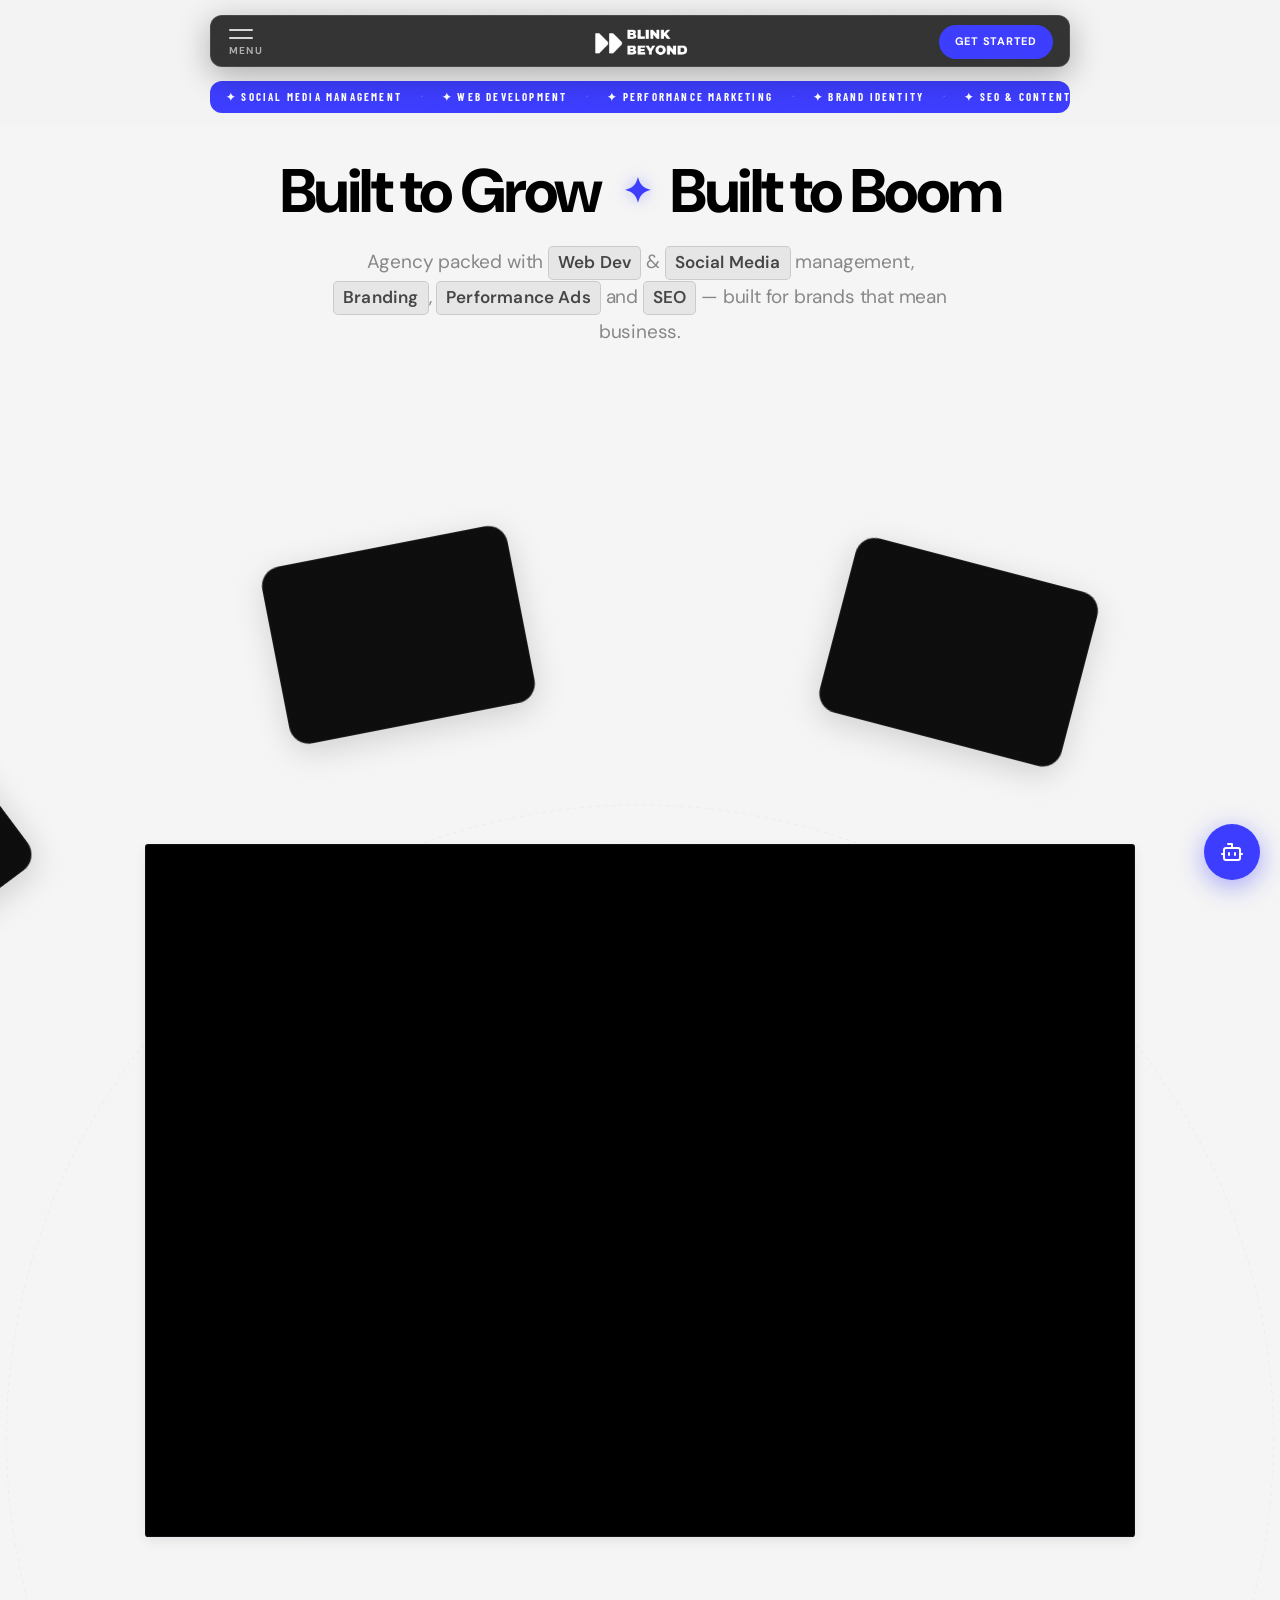
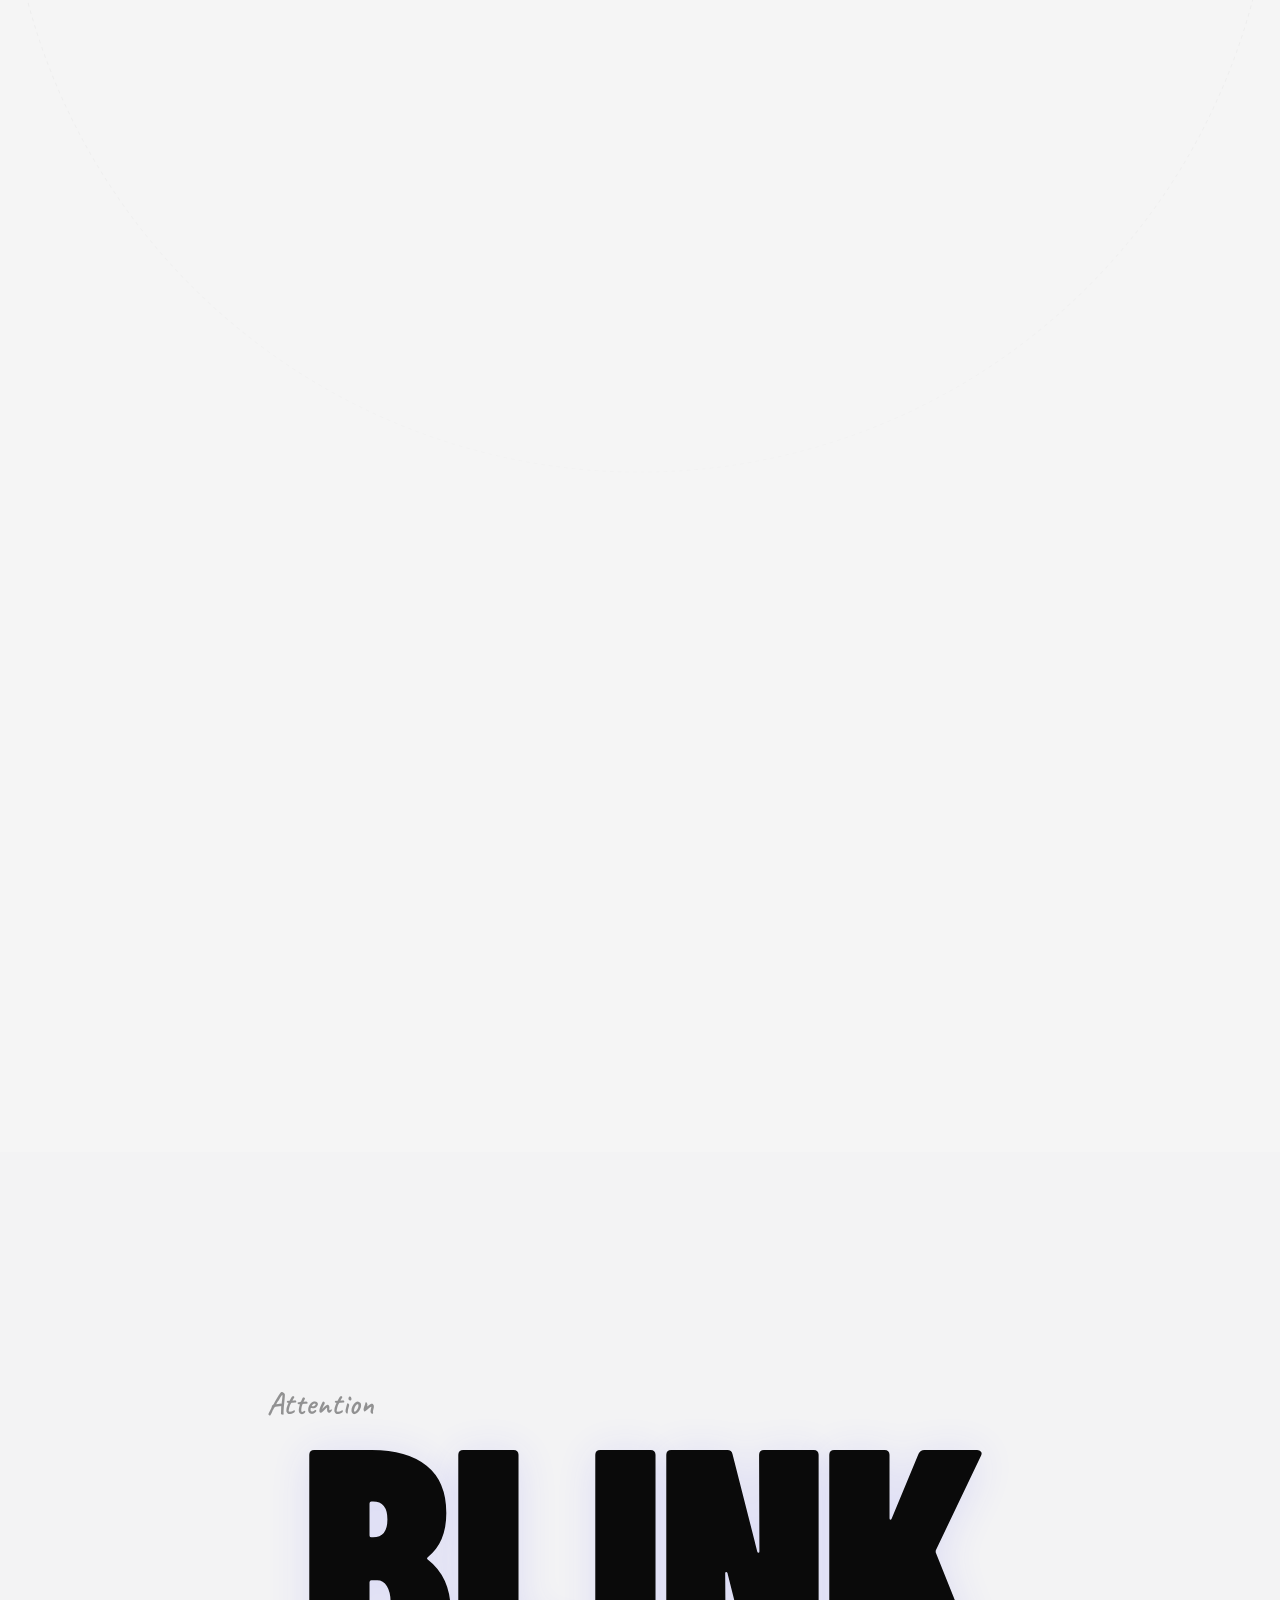
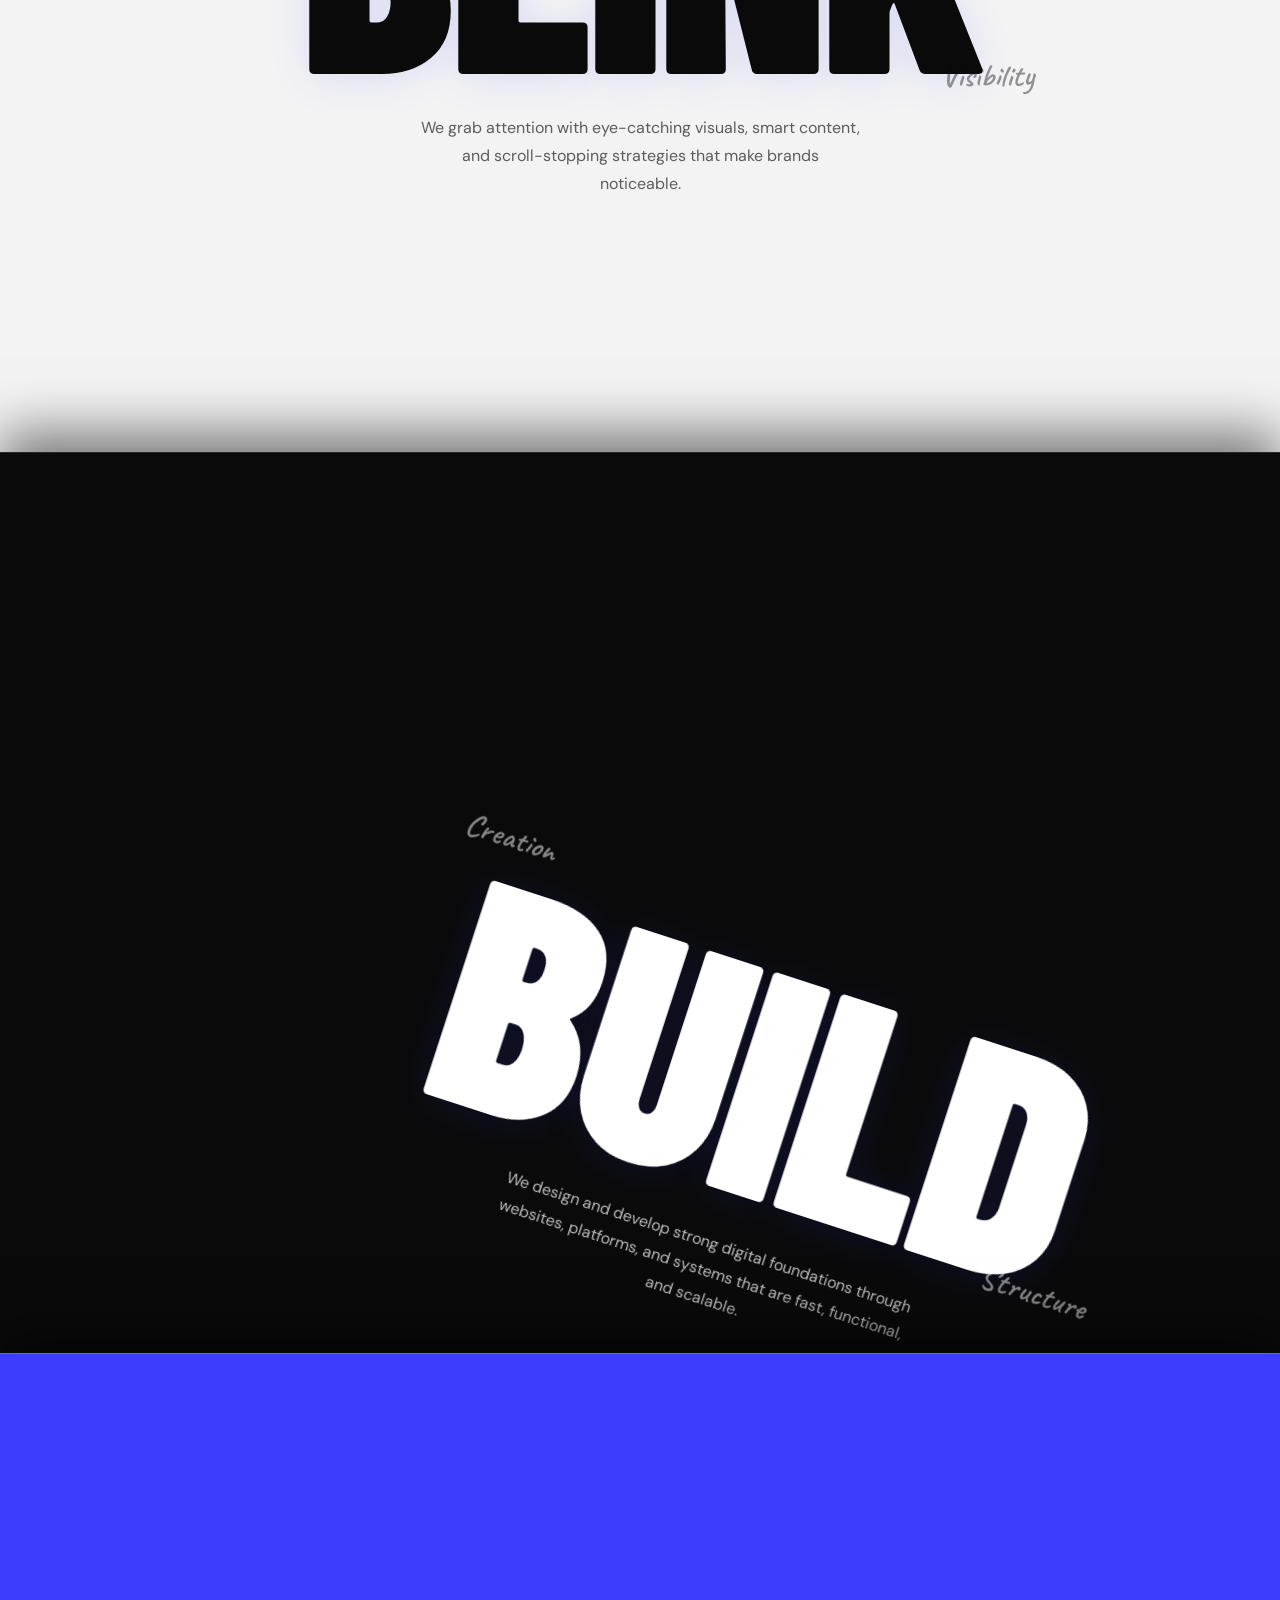
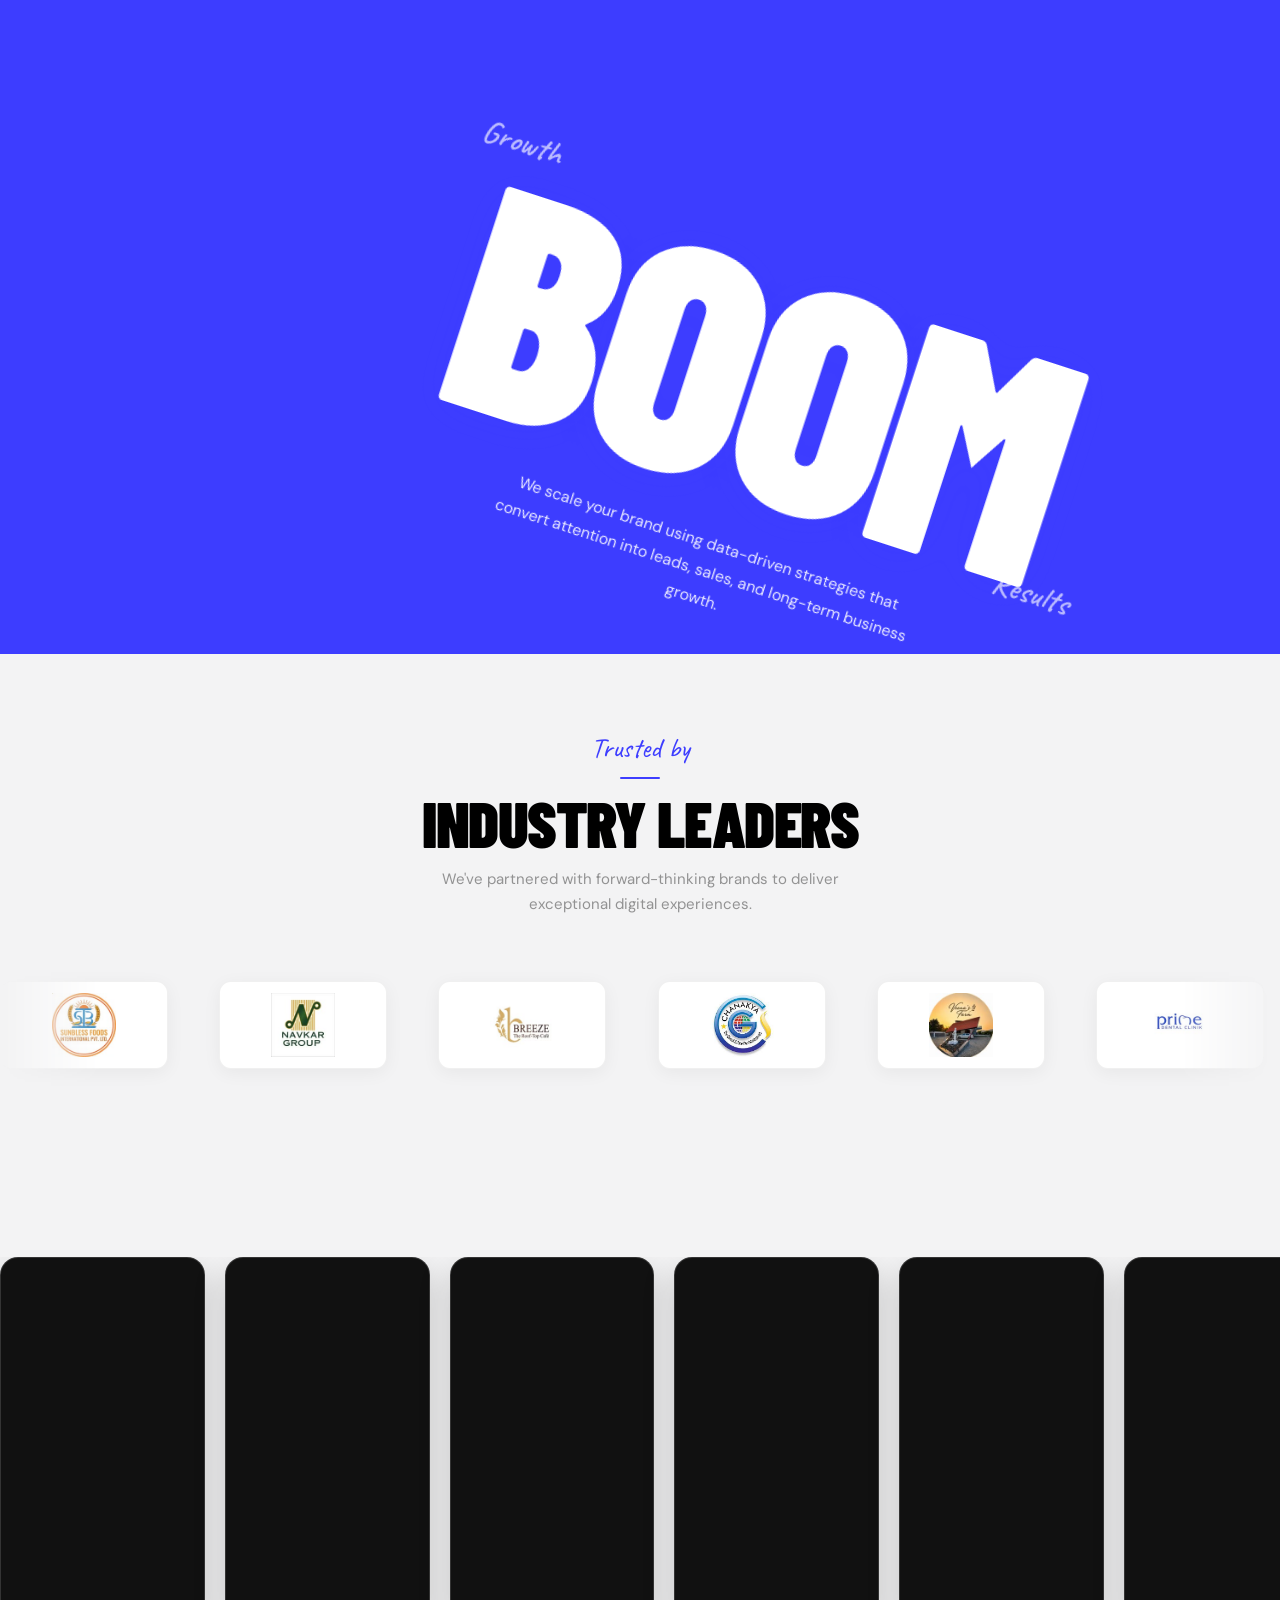
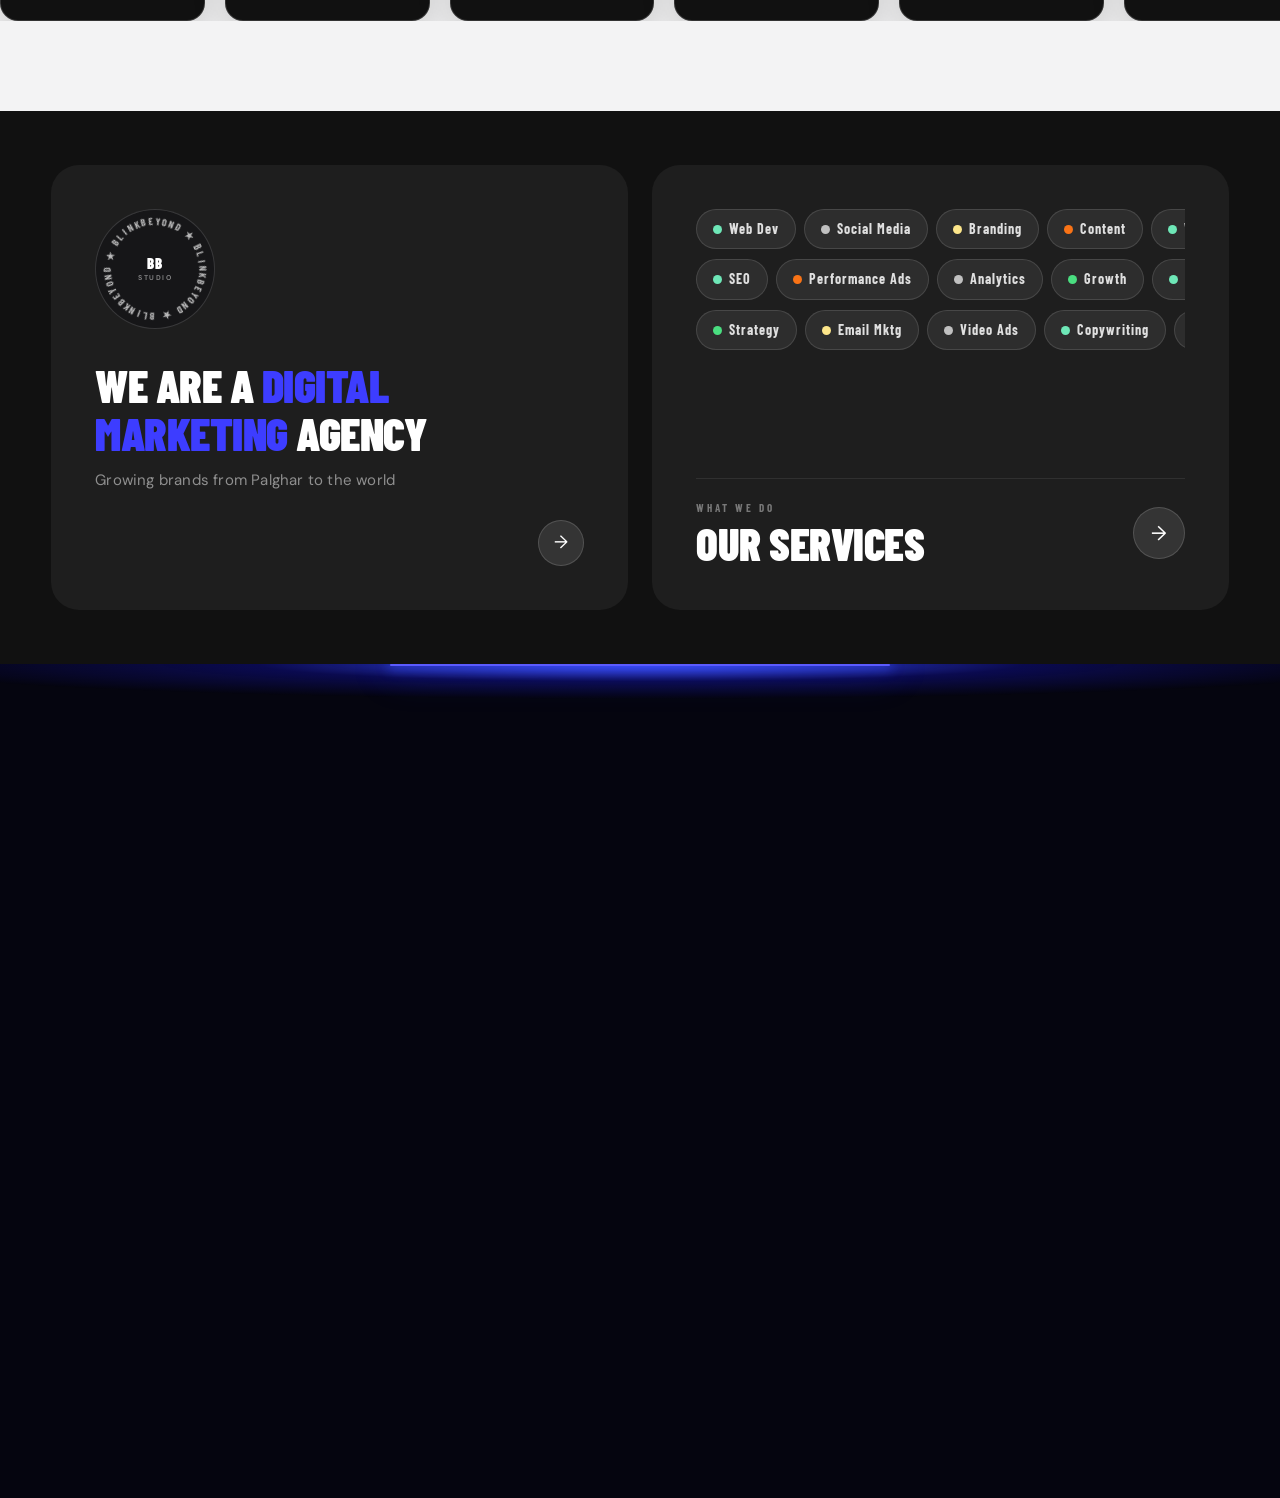
==== commit 16c26744: "perf: optimize loading and animation performance - Migrate Google Fonts to HTML head for non-blockin" ====
--- a/index.html
+++ b/index.html
@@ -6,6 +6,9 @@
   <title>Blink Beyond — Where Brands Blink and Boom</title>
   <meta name="description" content="Blink Beyond is a digital marketing agency in Palghar, Maharashtra specializing in web development, social media management, branding, and performance marketing.">
   <link rel="icon" type="image/svg+xml" href="favicon.svg">
+  <link rel="preconnect" href="https://fonts.googleapis.com">
+  <link rel="preconnect" href="https://fonts.gstatic.com" crossorigin>
+  <link href="https://fonts.googleapis.com/css2?family=Barlow+Condensed:wght@400;600;700;800;900&family=Caveat:wght@400;700&family=DM+Sans:wght@400;500;600;700&family=Righteous&display=swap" rel="stylesheet">
   <meta property="og:title" content="Blink Beyond | Digital Marketing Agency">
   <meta property="og:description" content="Where brands blink and boom. Get in touch to build your brand and drive growth.">
   <meta property="og:image" content="https://blinkbeyond.co.in/assets/og-image.jpg">
@@ -218,49 +221,49 @@
         <!-- CARD 1 -->
         <div class="a-card gif-card">
           <div class="card-gif-wrap">
-            <video class="card-gif-video" src="assets/media/hero-gifs/01-sunbless.mp4#t=0.001" autoplay muted loop playsinline webkit-playsinline preload="auto" aria-hidden="true"></video>
+            <video class="card-gif-video" src="assets/media/hero-gifs/01-sunbless.mp4#t=0.001" autoplay muted loop playsinline webkit-playsinline preload="metadata" aria-hidden="true"></video>
           </div>
         </div>
 
         <!-- CARD 2 -->
         <div class="a-card gif-card">
           <div class="card-gif-wrap">
-            <video class="card-gif-video" src="assets/media/hero-gifs/02-breeze.mp4#t=0.001" autoplay muted loop playsinline webkit-playsinline preload="auto" aria-hidden="true"></video>
+            <video class="card-gif-video" src="assets/media/hero-gifs/02-breeze.mp4#t=0.001" autoplay muted loop playsinline webkit-playsinline preload="metadata" aria-hidden="true"></video>
           </div>
         </div>
 
         <!-- CARD 3 -->
         <div class="a-card gif-card">
           <div class="card-gif-wrap">
-            <video class="card-gif-video" src="assets/media/hero-gifs/03-veenas.mp4#t=0.001" autoplay muted loop playsinline webkit-playsinline preload="auto" aria-hidden="true"></video>
+            <video class="card-gif-video" src="assets/media/hero-gifs/03-veenas.mp4#t=0.001" autoplay muted loop playsinline webkit-playsinline preload="metadata" aria-hidden="true"></video>
           </div>
         </div>
 
         <!-- CARD 4 -->
         <div class="a-card gif-card">
           <div class="card-gif-wrap">
-            <video class="card-gif-video" src="assets/media/hero-gifs/04-chinmaya.mp4#t=0.001" autoplay muted loop playsinline webkit-playsinline preload="auto" aria-hidden="true"></video>
+            <video class="card-gif-video" src="assets/media/hero-gifs/04-chinmaya.mp4#t=0.001" autoplay muted loop playsinline webkit-playsinline preload="metadata" aria-hidden="true"></video>
           </div>
         </div>
 
         <!-- CARD 5 -->
         <div class="a-card gif-card">
           <div class="card-gif-wrap">
-            <video class="card-gif-video" src="assets/media/hero-gifs/05-chanakya.mp4#t=0.001" autoplay muted loop playsinline webkit-playsinline preload="auto" aria-hidden="true"></video>
+            <video class="card-gif-video" src="assets/media/hero-gifs/05-chanakya.mp4#t=0.001" autoplay muted loop playsinline webkit-playsinline preload="metadata" aria-hidden="true"></video>
           </div>
         </div>
 
         <!-- CARD 6 -->
         <div class="a-card gif-card">
           <div class="card-gif-wrap">
-            <video class="card-gif-video" src="assets/media/hero-gifs/06-prime.mp4#t=0.001" autoplay muted loop playsinline webkit-playsinline preload="auto" aria-hidden="true"></video>
+            <video class="card-gif-video" src="assets/media/hero-gifs/06-prime.mp4#t=0.001" autoplay muted loop playsinline webkit-playsinline preload="metadata" aria-hidden="true"></video>
           </div>
         </div>
 
         <!-- CARD 7 -->
         <div class="a-card gif-card">
           <div class="card-gif-wrap">
-            <video class="card-gif-video" src="assets/media/hero-gifs/07-navkar.mp4#t=0.001" autoplay muted loop playsinline webkit-playsinline preload="auto" aria-hidden="true"></video>
+            <video class="card-gif-video" src="assets/media/hero-gifs/07-navkar.mp4#t=0.001" autoplay muted loop playsinline webkit-playsinline preload="metadata" aria-hidden="true"></video>
           </div>
         </div>
 
@@ -298,8 +301,8 @@
         <span class="home-card-duration">02:30</span>
       </div>
       <div class="reel-grid" style="display:block;overflow:hidden;padding:0;background:#000;" data-hero-reel>
-        <video class="hero-video-desktop" src="assets/media/hero-desktop.mp4#t=0.001" autoplay muted loop playsinline webkit-playsinline preload="auto" aria-label="Blink Beyond reel"></video>
-        <video class="hero-video-mobile" src="assets/media/hero-mobile.mp4#t=0.001" autoplay muted loop playsinline webkit-playsinline preload="auto" aria-label="Blink Beyond reel"></video>
+        <video class="hero-video-desktop" src="assets/media/hero-desktop.mp4#t=0.001" autoplay muted loop playsinline webkit-playsinline preload="metadata" aria-label="Blink Beyond reel"></video>
+        <video class="hero-video-mobile" src="assets/media/hero-mobile.mp4#t=0.001" autoplay muted loop playsinline webkit-playsinline preload="metadata" aria-label="Blink Beyond reel"></video>
       </div>
       <div class="play-circle" id="home-play-circle">
         <svg id="home-play-svg" width="16" height="16" viewBox="0 0 16 16" fill="none">
--- a/css/style.css
+++ b/css/style.css
@@ -2,8 +2,7 @@
    BLINK BEYOND ? Global Stylesheet
    ======================================== */
 
-/* Google Fonts */
-@import url('https://fonts.googleapis.com/css2?family=Barlow+Condensed:wght@400;600;700;800;900&family=Caveat:wght@400;700&family=DM+Sans:wght@400;500;600;700&family=Righteous&display=swap');
+/* Google Fonts preconnected in HTML head for non-blocking parallel load */
 
 /* ?? CSS Custom Properties ?? */
 :root {
@@ -1752,7 +1751,7 @@
   padding: 0 20px;
 }
 
-/* ?? Parallax Scroll-Pinned Image Gallery ?? */
+/* ── Parallax Scroll-Pinned Image Gallery ── */
 .parallax-word-section {
   position: relative;
   min-height: 100vh;
@@ -1763,8 +1762,34 @@
 
 .parallax-word-section+.parallax-word-section {
   border-top: none;
-  /* Seamless ? no visible section dividers */
-}
+  /* Seamless — no visible section dividers */
+}
+
+/* Individual section color themes for BLINK, BUILD, BOOM */
+#section-blink {
+  background: #F3F3F4;
+}
+#section-blink .service-big-word { color: #0a0a0a; }
+#section-blink .script-label { color: rgba(10, 10, 10, 0.42); }
+#section-blink .service-word-desc { color: rgba(10, 10, 10, 0.65); }
+
+#section-build {
+  background: #0a0a0a;
+  box-shadow: 0 -20px 50px rgba(0, 0, 0, 0.5);
+  border-top: 1px solid rgba(255, 255, 255, 0.12);
+}
+#section-build .service-big-word { color: #ffffff; }
+#section-build .script-label { color: rgba(255, 255, 255, 0.50); }
+#section-build .service-word-desc { color: rgba(255, 255, 255, 0.72); }
+
+#section-boom {
+  background: var(--blue, #3D3DFF);
+  box-shadow: 0 -20px 50px rgba(0, 0, 0, 0.5);
+  border-top: 1px solid rgba(255, 255, 255, 0.2);
+}
+#section-boom .service-big-word { color: #ffffff; }
+#section-boom .script-label { color: rgba(255, 255, 255, 0.65); }
+#section-boom .service-word-desc { color: rgba(255, 255, 255, 0.88); }
 
 .parallax-sticky {
   position: relative;
@@ -1776,7 +1801,7 @@
   overflow: hidden;
   will-change: transform;
   transform-origin: bottom left;
-  background: #F3F3F4;
+  background: transparent;
 }
 
 .parallax-text-content {
@@ -1864,26 +1889,26 @@
   }
 }
 
-/* Mobile ? images hidden, clean centered layout with scroll-reveal */
+/* Mobile — images hidden, clean static card layout */
 @media (max-width: 768px) {
   .parallax-word-section {
-    min-height: 100vh;
-    background: #F3F3F4;
+    min-height: auto;
     overflow: visible;
   }
 
   .parallax-sticky {
-    min-height: 100vh;
+    min-height: auto;
     overflow: visible;
     display: flex;
     align-items: center;
     justify-content: center;
+    background: transparent;
   }
 
   .parallax-text-content {
     position: relative;
     z-index: 2;
-    padding: 0 24px;
+    padding: 0;
     text-align: center;
     opacity: 1 !important;
     transform: none !important;
@@ -1892,35 +1917,6 @@
 
   .parallax-images {
     display: none !important;
-  }
-
-  .service-big-word {
-    font-size: 56px !important;
-    font-weight: 800 !important;
-    line-height: 1 !important;
-    margin: 0 0 12px 0 !important;
-    letter-spacing: -1px !important;
-  }
-
-  .script-label {
-    font-size: 12px !important;
-    font-weight: 600 !important;
-    text-transform: uppercase !important;
-    letter-spacing: 2px !important;
-    margin: 0 0 12px 0 !important;
-    color: #888 !important;
-  }
-
-  .service-word-wrap {
-    text-align: left !important;
-    margin-bottom: 20px !important;
-  }
-
-  .service-word-desc {
-    font-size: 13px !important;
-    line-height: 1.6 !important;
-    color: #666 !important;
-    max-width: 100% !important;
   }
 }
 
--- a/css/desktop/desktop.css
+++ b/css/desktop/desktop.css
@@ -77,7 +77,7 @@
 /* Smooth exit */
 .page-loader.hidden {
   transform: translateY(-100%);
-  transition: transform 0.9s cubic-bezier(0.76, 0, 0.24, 1);
+  transition: transform 0.4s cubic-bezier(0.16, 1, 0.3, 1);
   pointer-events: none;
 }
 
--- a/css/mobile/mobile.css
+++ b/css/mobile/mobile.css
@@ -68,7 +68,6 @@
     position: relative !important;
   }
 
-  .bbb-stack-wrapper,
   .cards-section,
   .who-section,
   .whatwedo-section,
@@ -401,98 +400,7 @@
     letter-spacing: 2px;
   }
 
-  /* ── Blink / Build / Boom sections — complete mobile layout ── */
-  .parallax-word-section {
-    height: auto !important;
-    min-height: auto !important;
-    padding: 52px 24px 40px !important;
-    background: #F3F3F4 !important;
-    overflow: visible !important;
-  }
-
-  .parallax-sticky {
-    position: relative !important;
-    height: auto !important;
-    min-height: auto !important;
-    display: flex !important;
-    flex-direction: column !important;
-    align-items: flex-start !important;
-    padding: 0 !important;
-    /* Kill GSAP-applied transforms on mobile */
-    transform: none !important;
-    will-change: auto !important;
-    transform-origin: unset !important;
-    rotation: 0 !important;
-  }
-
-  .parallax-text-content {
-    width: 100% !important;
-    text-align: left !important;
-    order: -1 !important;
-    margin-bottom: 28px !important;
-    position: relative !important;
-    z-index: 2 !important;
-  }
-
-  /* service-word-wrap must be flex so absolute labels flow in order */
-  .service-word-wrap {
-    display: flex !important;
-    flex-direction: column !important;
-    align-items: flex-start !important;
-    position: relative !important;
-    margin-bottom: 14px !important;
-    overflow: visible !important;
-  }
-
-  /* Reset script labels from absolute to in-flow — tight spacing */
-  .script-label,
-  .script-label.top-left,
-  .script-label.bottom-right {
-    position: relative !important;
-    top: auto !important;
-    left: auto !important;
-    bottom: auto !important;
-    right: auto !important;
-    display: block !important;
-    white-space: normal !important;
-    font-family: var(--font-script) !important;
-    font-size: 15px !important;
-    font-weight: 400 !important;
-    letter-spacing: 0 !important;
-    text-transform: none !important;
-    color: rgba(0, 0, 0, 0.38) !important;
-    margin: 0 !important;
-    line-height: 1 !important;
-  }
-
-  .script-label.top-left {
-    order: 0 !important;
-    margin-bottom: 0 !important;
-  }
-
-  .service-big-word {
-    order: 1 !important;
-    font-size: clamp(64px, 20vw, 96px) !important;
-    letter-spacing: -2px !important;
-    line-height: 0.88 !important;
-    margin: 2px 0 !important;
-  }
-
-  .script-label.bottom-right {
-    order: 2 !important;
-    margin-top: 0 !important;
-    align-self: flex-end !important;
-  }
-
-  .service-word-desc {
-    font-size: 14px !important;
-    line-height: 1.65 !important;
-    color: rgba(0, 0, 0, 0.5) !important;
-    max-width: 100% !important;
-    margin-top: 8px !important;
-  }
-
-  /* Images: hidden on mobile */
+  /* ── Blink / Build / Boom sections — mobile layout (handled in main stack block) ── */
   .parallax-images {
     display: none !important;
   }
@@ -1310,7 +1218,7 @@
 
 
 /* ========================================
-   BLINK / BUILD / BOOM — MOBILE & TABLET STICKY STACK
+   BLINK / BUILD / BOOM — MOBILE STATIC CARDS (NO STICKY / NO ANIMATION)
    ======================================== */
 @media (max-width: 1024px) {
 
@@ -1319,63 +1227,62 @@
     min-height: auto !important;
   }
 
-  /* Ensure parent container allows sticky positioning without clipping context */
+  /* Parent container holding the 3 cards */
   .bbb-stack-wrapper {
     position: relative !important;
     width: 100% !important;
     max-width: 100vw !important;
     overflow: visible !important;
-    overflow-x: clip !important;
     box-sizing: border-box !important;
     background: #0a0a0a !important;
-  }
-
-  /* Each card sticks smoothly at top as the next card slides over it */
+    padding: 24px 16px !important;
+    display: flex !important;
+    flex-direction: column !important;
+    gap: 20px !important;
+  }
+
+  /* Static full-width cards — normal flow without sticky or scroll animations */
   #section-blink,
   #section-build,
   #section-boom {
-    position: sticky !important;
-    top: 0 !important;
-    height: 100svh !important;
-    min-height: 100svh !important;
-    padding: 0 !important;
+    position: relative !important;
+    top: auto !important;
+    height: auto !important;
+    min-height: auto !important;
+    padding: 52px 20px 44px 20px !important;
     margin: 0 !important;
-    overflow: hidden !important;
+    overflow: visible !important;
     display: flex !important;
+    flex-direction: column !important;
     align-items: center !important;
     justify-content: center !important;
-    border-top-left-radius: 28px !important;
-    border-top-right-radius: 28px !important;
+    border-radius: 24px !important;
     box-sizing: border-box !important;
-    will-change: transform !important;
+    transform: none !important;
+    will-change: auto !important;
+    box-shadow: 0 10px 30px rgba(0, 0, 0, 0.25) !important;
   }
 
   #section-blink {
-    z-index: 1 !important;
     background: #F3F3F4 !important;
-    box-shadow: 0 -10px 30px rgba(0, 0, 0, 0.12) !important;
   }
   #section-build {
-    z-index: 2 !important;
-    background: #0a0a0a !important;
-    box-shadow: 0 -14px 40px rgba(0, 0, 0, 0.45) !important;
-    border-top: 1px solid rgba(255, 255, 255, 0.12) !important;
+    background: #141416 !important;
+    border: 1px solid rgba(255, 255, 255, 0.12) !important;
   }
   #section-boom  {
-    z-index: 3 !important;
     background: var(--blue, #3D3DFF) !important;
-    box-shadow: 0 -14px 45px rgba(0, 0, 0, 0.5) !important;
-    border-top: 1px solid rgba(255, 255, 255, 0.22) !important;
-  }
-
-  /* Inner sticky wrapper — full viewport height, centered content */
+    border: 1px solid rgba(255, 255, 255, 0.22) !important;
+  }
+
+  /* Inner wrapper inside card */
   #section-blink .parallax-sticky,
   #section-build .parallax-sticky,
   #section-boom  .parallax-sticky {
     position: relative !important;
     width: 100% !important;
-    height: 100svh !important;
-    min-height: 100svh !important;
+    height: auto !important;
+    min-height: auto !important;
     display: flex !important;
     flex-direction: column !important;
     align-items: center !important;
@@ -1383,7 +1290,7 @@
     transform: none !important;
     will-change: auto !important;
     transform-origin: unset !important;
-    padding: 56px 20px 32px 20px !important;
+    padding: 0 !important;
     background: transparent !important;
     box-sizing: border-box !important;
   }
@@ -1415,36 +1322,38 @@
     width: auto !important;
     max-width: 92vw !important;
     margin: 0 auto !important;
-    padding: 20px 24px !important;
+    padding: 16px 20px !important;
     box-sizing: border-box !important;
     overflow: visible !important;
   }
 
-  /* BIG IMPACT WORD — Old look with bold impact size */
+  /* BIG IMPACT WORD */
   #section-blink .service-big-word,
   #section-build .service-big-word,
   #section-boom  .service-big-word {
     order: 1 !important;
-    font-size: clamp(72px, 24vw, 120px) !important;
+    font-size: clamp(64px, 20vw, 100px) !important;
     font-weight: 900 !important;
-    letter-spacing: -3px !important;
-    line-height: 0.86 !important;
+    letter-spacing: -2px !important;
+    line-height: 0.88 !important;
     margin: 0 !important;
     text-align: center !important;
     text-transform: uppercase !important;
     white-space: nowrap !important;
-  }
-
-  /* SCRIPT LABELS — Positioned top-left & bottom-right relative to big word */
+    transform: none !important;
+    transition: none !important;
+  }
+
+  /* SCRIPT LABELS */
   #section-blink .script-label.top-left,
   #section-build .script-label.top-left,
   #section-boom  .script-label.top-left {
     position: absolute !important;
-    top: -10px !important;
-    left: -8px !important;
+    top: -12px !important;
+    left: -6px !important;
     bottom: auto !important;
     right: auto !important;
-    font-size: clamp(18px, 5.5vw, 24px) !important;
+    font-size: clamp(16px, 5vw, 22px) !important;
     font-family: var(--font-script, cursive) !important;
     font-weight: 400 !important;
     letter-spacing: 0 !important;
@@ -1457,11 +1366,11 @@
   #section-build .script-label.bottom-right,
   #section-boom  .script-label.bottom-right {
     position: absolute !important;
-    bottom: -10px !important;
-    right: -8px !important;
+    bottom: -12px !important;
+    right: -6px !important;
     top: auto !important;
     left: auto !important;
-    font-size: clamp(18px, 5.5vw, 24px) !important;
+    font-size: clamp(16px, 5vw, 22px) !important;
     font-family: var(--font-script, cursive) !important;
     font-weight: 400 !important;
     letter-spacing: 0 !important;
@@ -1476,8 +1385,8 @@
   #section-boom  .service-word-desc {
     font-size: 15px !important;
     line-height: 1.65 !important;
-    max-width: 300px !important;
-    margin: 22px auto 0 auto !important;
+    max-width: 320px !important;
+    margin: 20px auto 0 auto !important;
     text-align: center !important;
     font-weight: 400 !important;
   }
@@ -1486,8 +1395,8 @@
 
   /* BLINK — light card */
   #section-blink .service-big-word { color: #0a0a0a !important; }
-  #section-blink .script-label     { color: rgba(10, 10, 10, 0.42) !important; }
-  #section-blink .service-word-desc{ color: rgba(10, 10, 10, 0.62) !important; }
+  #section-blink .script-label     { color: rgba(10, 10, 10, 0.45) !important; }
+  #section-blink .service-word-desc{ color: rgba(10, 10, 10, 0.65) !important; }
 
   /* BUILD — dark card */
   #section-build .service-big-word { color: #ffffff !important; }
